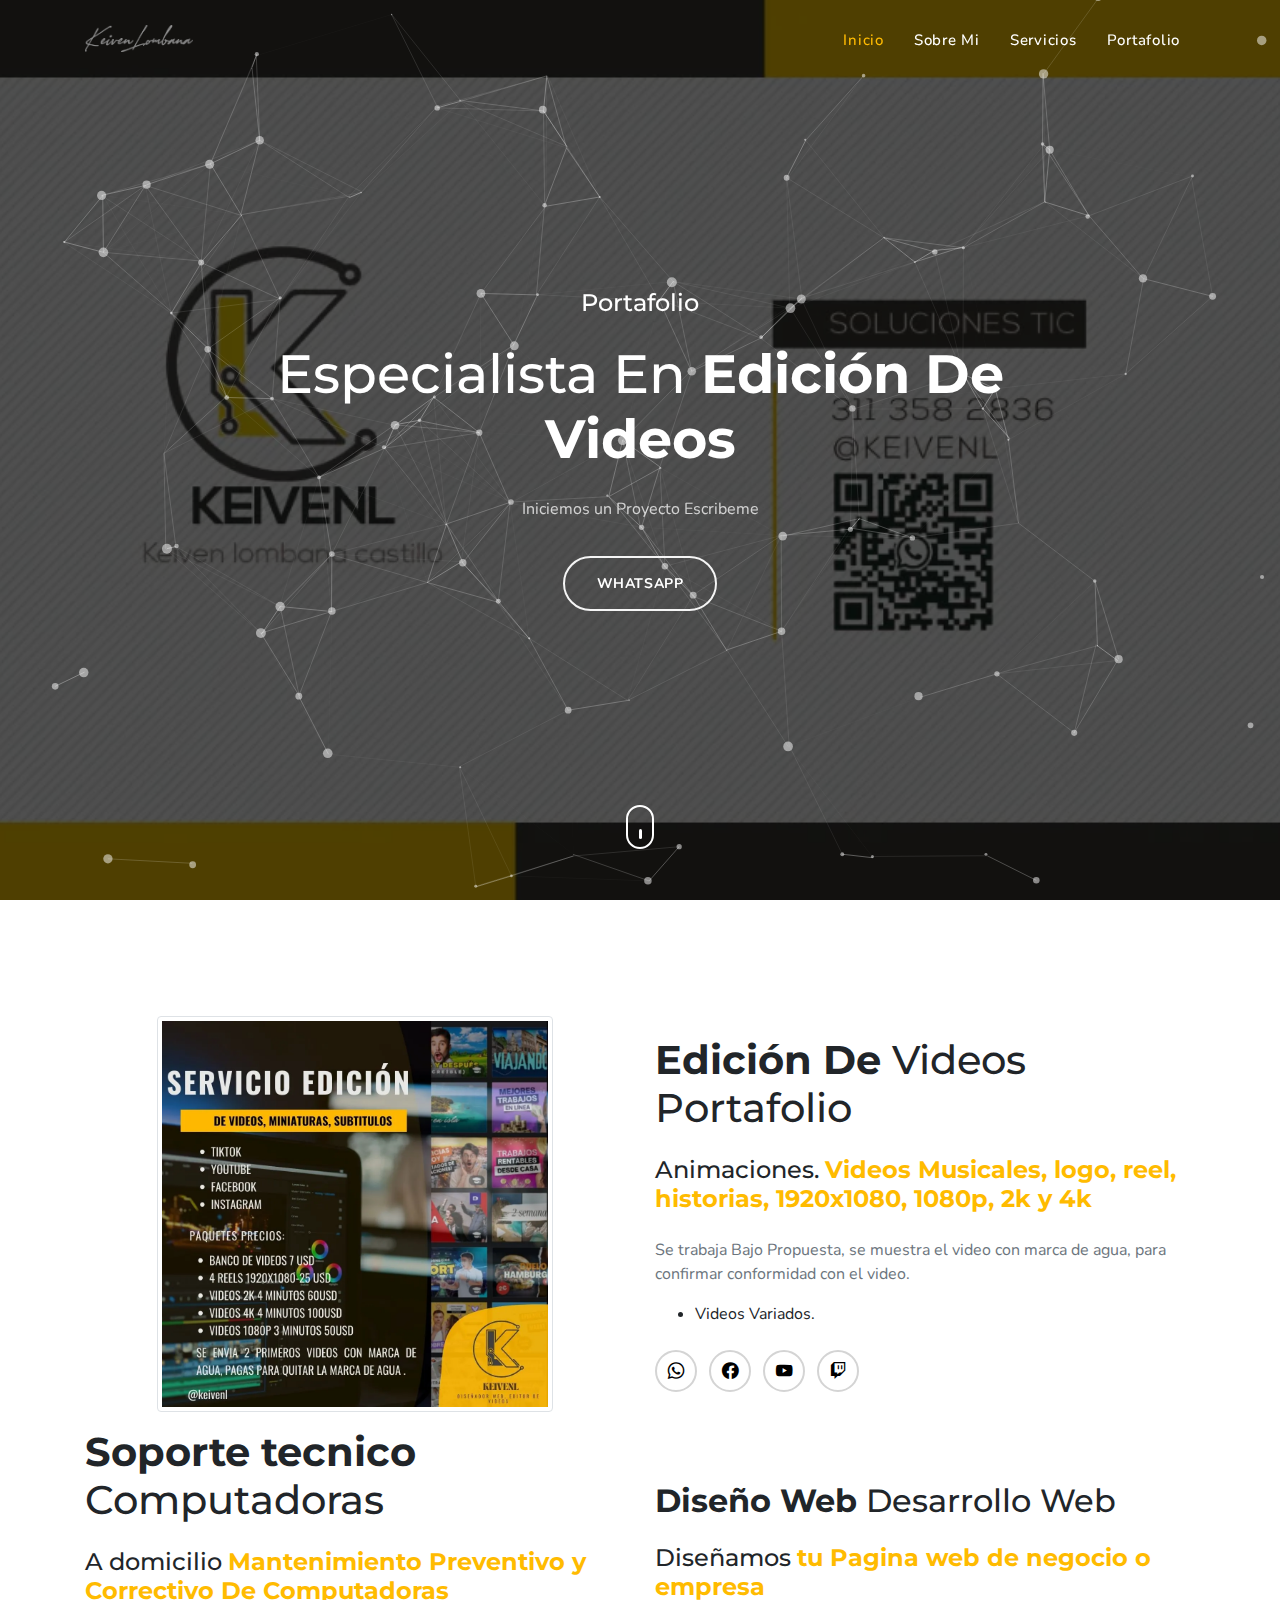
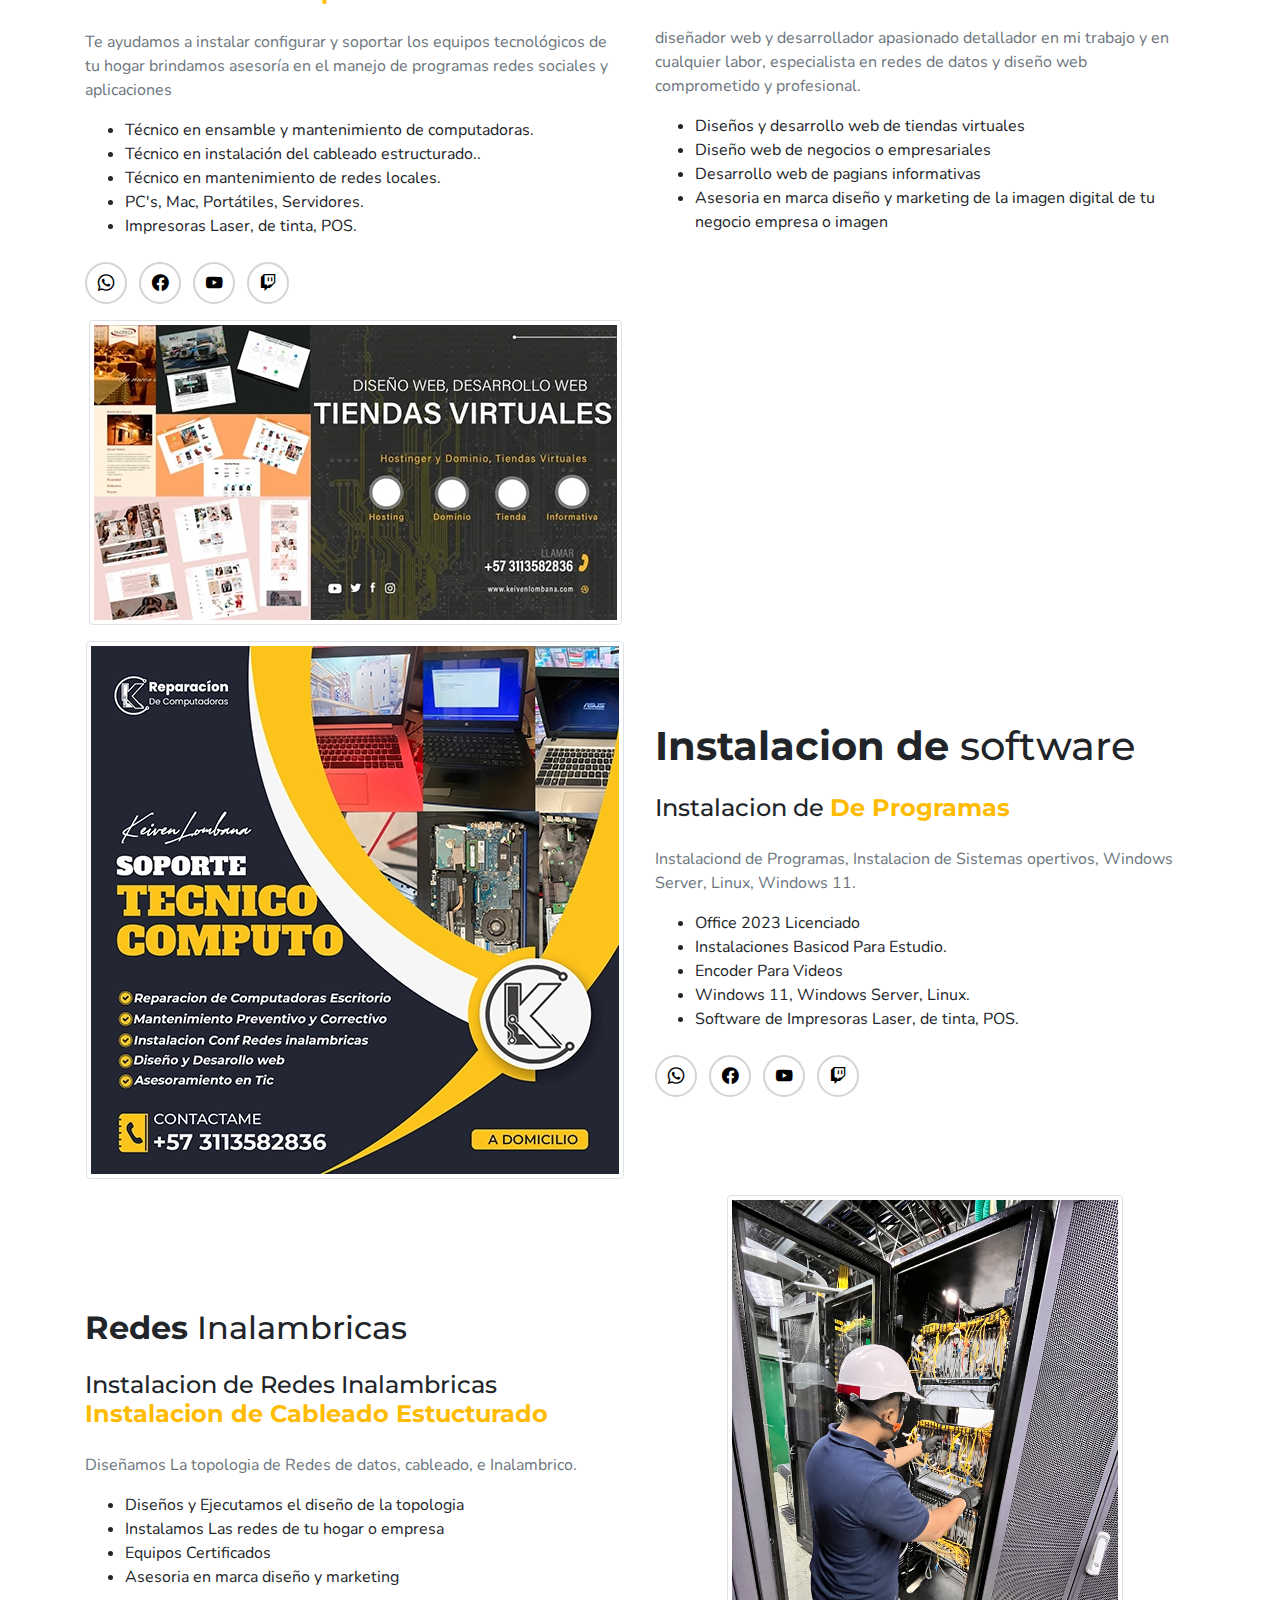
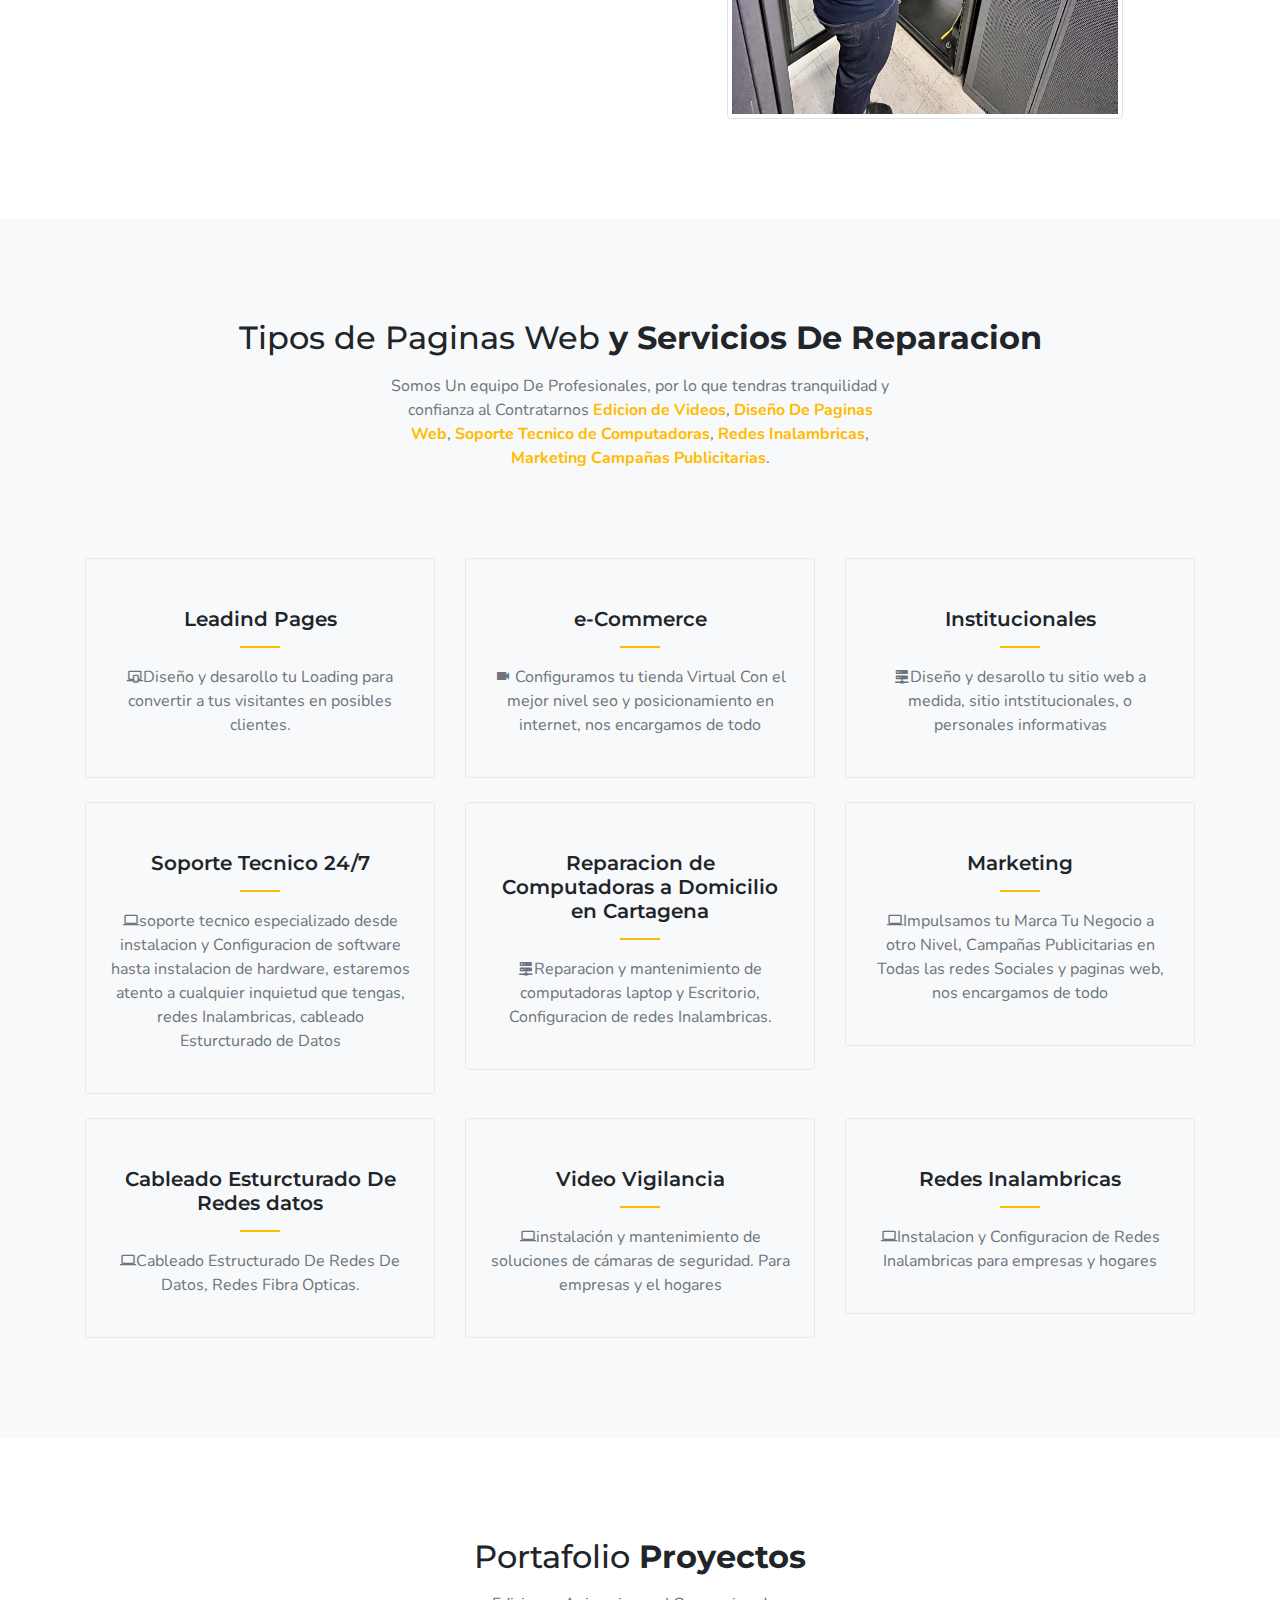
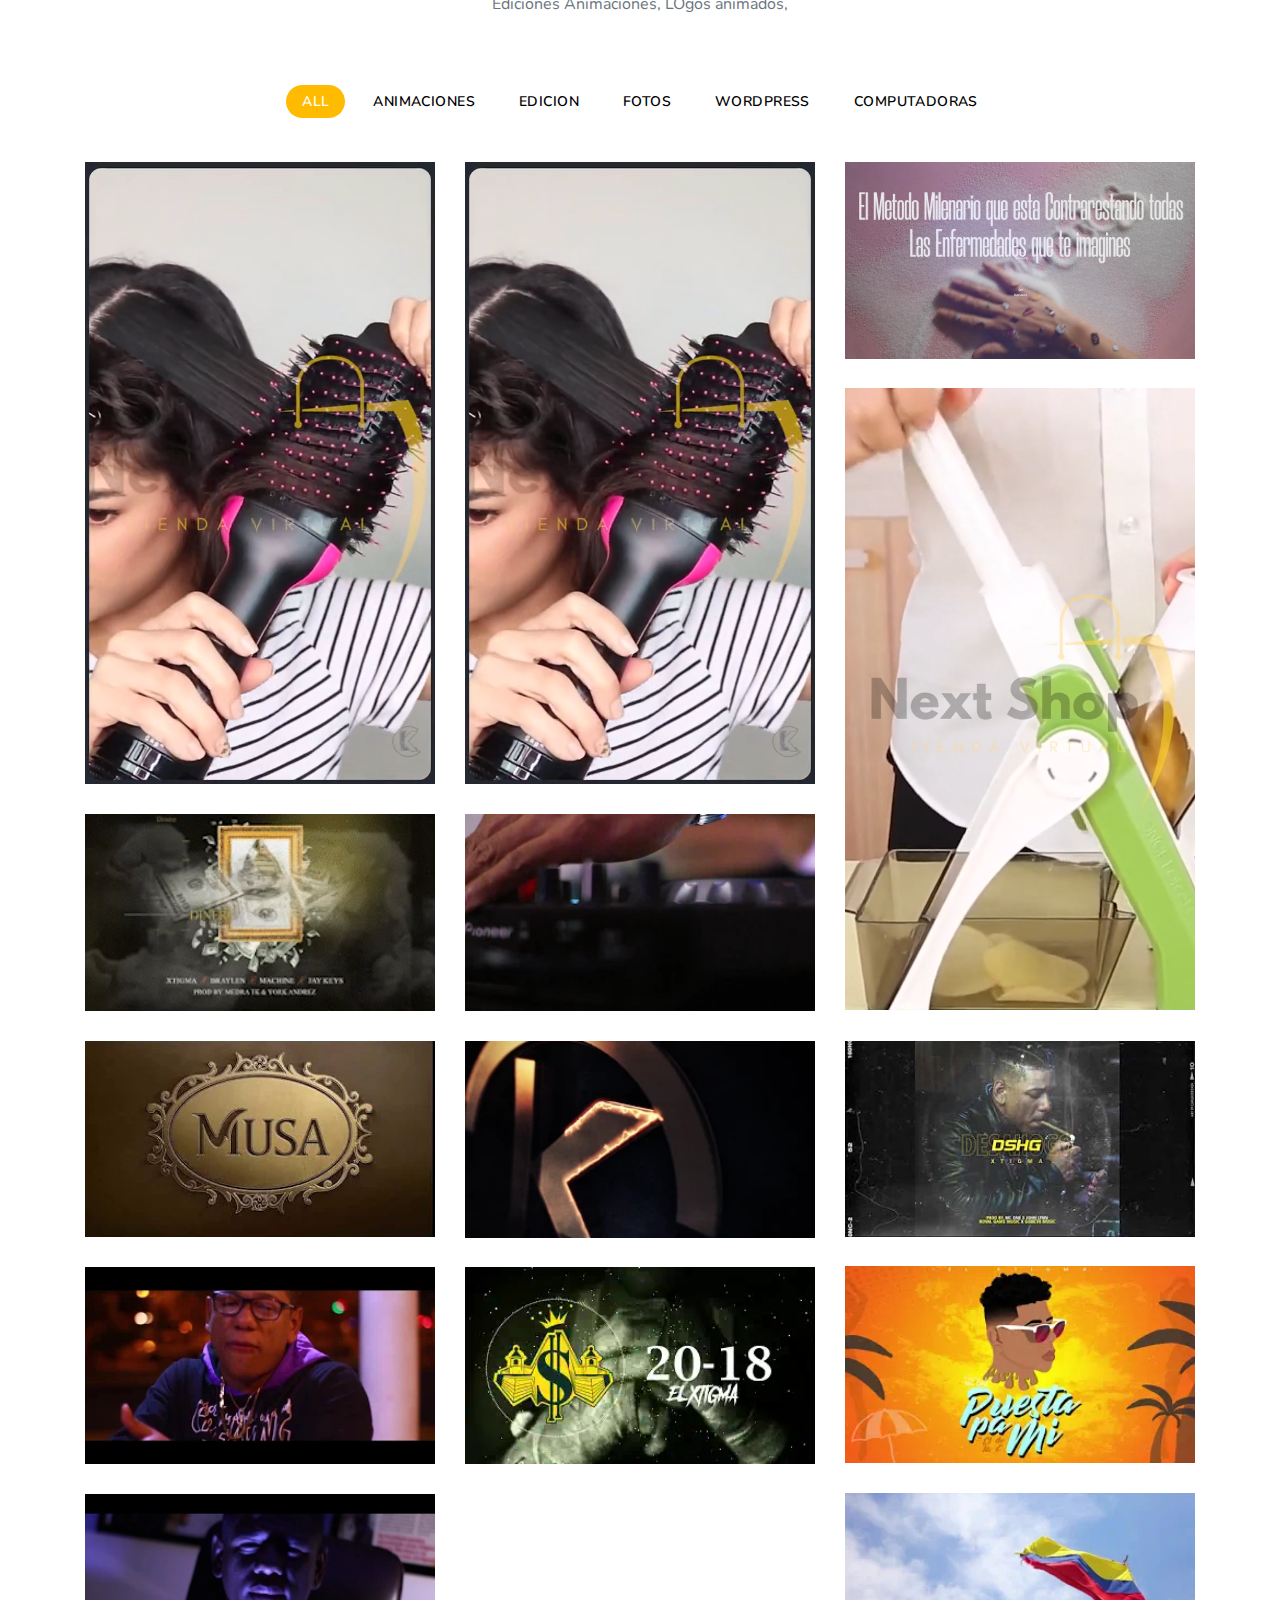
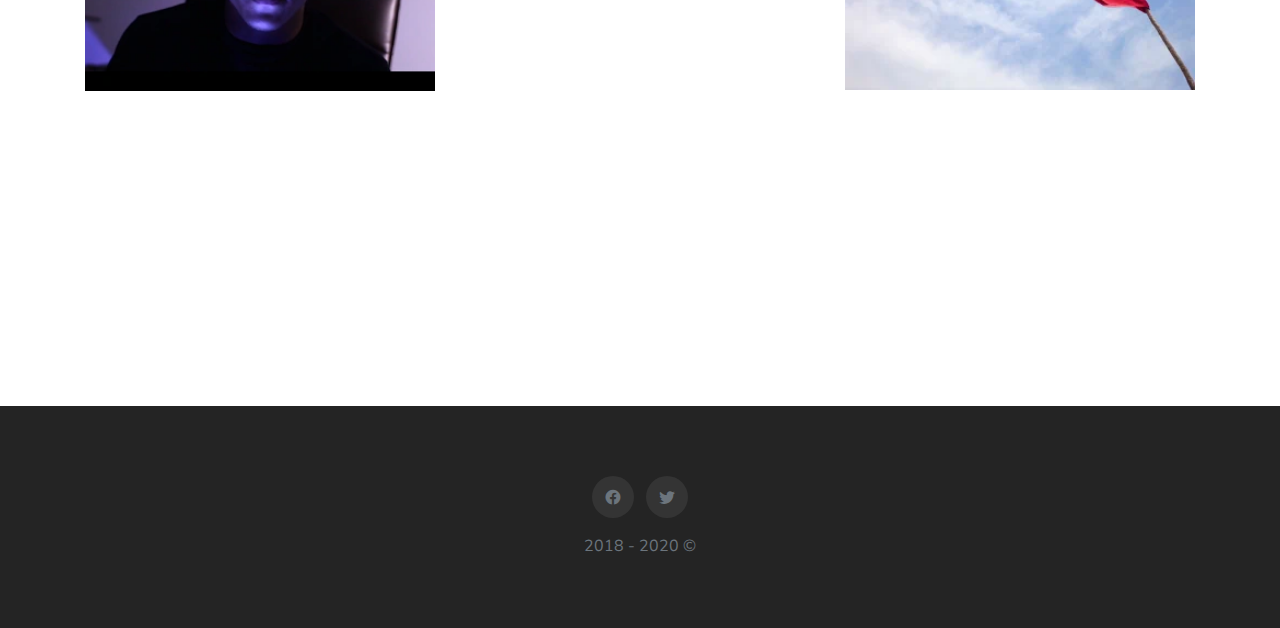
==== index.html @ 8ffb2736 "Add files via upload" ====
<!DOCTYPE html>
<html lang="en">
    
<head>
    <meta charset="UTF-8">
    <meta name="viewport" content="width=device-width, initial-scale=1">
    <title>Portafolio Keiven Lombana</title>
    <meta name="description" content="Servicio Reparacion de Ordenadores en Cartagena a domicilio, de Computadoras en Cartagena, Soporte Tecnico de Computadoras A domicilio, Arreglos de Computadoras A domicilio en Cartagena"/>
    <meta name="keywords" content="Soporte Tecnico de Computadoras En Cartagena A Domicilio, Reparacion de Computadoras a Domicilio, Arreglar computadoras en Cartagena a Domicilio" />
    <meta name="author" content="KeivenL, keiven lombana castillo" />
    <meta property="og:title" content="Portafolio KeivenL"/>

    <meta property="og:url" content="keivenlombana.github.io"/>
    <meta property="og:type"content="article" />
    
    <meta property="og:image" content="https://raw.githubusercontent.com/keivenlombana/keivenlombana.github.io/main/logoke.webp"/>
    
    <meta property="og:description" content="Ediciónes De Videos, Diseños Web, Soporte Tecnico"/>
    <link rel="shortcut icon" href="favicon.ico">

    <!--Bootstrap Css-->
    <link defer rel="stylesheet" type="text/css" href="css/bootstrap.min.css" />

    <!-- Materialdesign icons Css -->
    <link href="iconos/css/materialdesignicons.min.css" rel="stylesheet">

    <!-- Mobirise icons Css -->
     

    <!-- Magnific-popup -->
    <link rel="stylesheet" href="css/magnific-popup.css">

    <!-- Animate Css -->
    <link rel="stylesheet" href="css/animate.min.css">
   
    

    <!-- OWL SLIDER -->
    <link rel="stylesheet" href="css/owl.carousel.css" />
    <link rel="stylesheet" href="css/owl.theme.css" />
    <link rel="stylesheet" href="css/owl.transitions.css" />

    <!-- Custom style Css -->
    <link href="css/style.css" rel="stylesheet">
    <link href="css/default.css" rel="stylesheet" id="option-color">
    <link rel="stylesheet" type="text/css" href="css/jquery.fancybox.min.css">
    <!-- Global site tag (gtag.js) - Google Analytics -->
<script async src="https://www.googletagmanager.com/gtag/js?id=G-45M5P2XX5J"></script>
<script>
  window.dataLayer = window.dataLayer || [];
  function gtag(){dataLayer.push(arguments);}
  gtag('js', new Date());

  gtag('config', 'G-45M5P2XX5J');
</script>
</head>

<body>
   

    <script src="https://code.jquery.com/jquery-3.2.1.min.js"></script>
    <script src="js/jquery.fancybox.min.js"></script>
    <!-- Loader -->
    <div id="preloader">
        <div id="status">
            <div class="spinner">Loading...</div>
        </div>
    </div>
        <!-- Start Navbar -->

    	<nav class="navbar navbar-expand-lg fixed-top custom-nav sticky">
            <div class="container">

                <a class="navbar-brand pt-0 logo" href="keivenlombana.github.io">
                    <img src="images/Logo.webp" alt="Logo KeivenL" class="img-fluid logo-light">
                    <img src="images/Logo.webp" alt="Logo KeivenL" class="img-fluid logo-dark">
                </a>

                <button class="navbar-toggler" type="button" data-toggle="collapse" data-target="#navbarCollapse" aria-controls="navbarCollapse" aria-expanded="false" aria-label="Toggle navigation">
                    <span class="mdi mdi-menu"></span>
                </button>

                <div class="collapse navbar-collapse" id="navbarCollapse">
                    <ul class="navbar-nav ml-auto">
                        <li class="nav-item active">
                            <a class="nav-link" href="#home">Inicio</a>
                        </li>
                        <li class="nav-item">
                            <a class="nav-link" href="#Soporte">Sobre Mi</a>
                        </li>
                        
                        
                        <li class="nav-item">
                            <a class="nav-link" href="#Servicios">Servicios</a>
                        </li>
                        <li class="nav-item">
                            <a class="nav-link" href="#work">Portafolio</a>
                        </li>
                        
                        
                        
                    </ul>
                </div>
            </div>
        </nav>
        <!-- End Navbar -->

        <!-- START HOME -->
        <section class="section header-bg-img h-100vh" id="home">
            <div class="bg-overlay"></div>
            <div class="header-table">
                <div class="header-table-center">
                    <div class="container position-relative z-index">
                        <div class="row justify-content-center">
                            <div class="col-lg-12">
                                <div class="text-center header-content mx-auto">
                                    <h4 class="text-white first-title mb-4">Portafolio</h4>
                                    <h1 class="header-name text-white text-capitalize mb-0">Especialista en <span class="simple-text-rotate font-weight-bold">Edición de videos, Reparacion de computadoras, Edicion de Videos, Diseño y Desarollo Web, Redes Inalambricas.</span></h1>
                                    <p class="text-white mx-auto header-desc mt-4">Iniciemos un Proyecto Escribeme</p>
                                   
                                    <div class="mt-4 pt-2">
                                        <a href="https://wa.me/message/H76SRHXPW5LBF1" class="btn btn-outline-custom btn-round">WhatSapp</a>
                                    </div>
                                </div>
                            </div>
                        </div>
                    </div>
                </div>
            </div>            
            <div class="scroll_down">
                <a href="#about" class="scroll">
                    <i class="text-white"></i>
                </a>
            </div>
        </section>
        <!-- END HOME -->

        <!-- START ABOUT -->
        
   
        <!-- END ABOUT -->
  

  <!-- Pagina de Valores De Videos   -->
        
  <section class="section" id="Soporte">
    <div class="container">
        <div class="row align-items-center">

            <div class="col-lg-6">
                <div class="mt-3">
                    
                    <div class="mt-3">
                        <img src="sedv.webp" width="396" height="452" class="img-fluid mx-auto d-block img-thumbnail">
                    </div>
                </div>
            </div>
            <div class="col-lg-6">
                <div class="mt-3">
                    <h1><span class="font-weight-bold">Edición De </span> Videos Portafolio</h1>
                    <h4 class="mt-4"> Animaciones. <span class="text-custom font-weight-bold">Videos Musicales, logo, reel, historias, 1920x1080, 1080p, 2k y 4k</h4>
                    <p class="text-muted mt-4"><span></s>Se trabaja Bajo Propuesta, se muestra el video con marca de agua, para confirmar conformidad con el video.
                       <ul>
                        <li href="https://vimeo.com/user150808147"> Videos Variados.</li>
                        
                        
                        </ul> 
                    </span>
                   <p>
                    
                    <div>
                        <ul class="mb-0 about-social list-inline mt-4">
                            <li class="list-inline-item"><a href="https://wa.me/message/H76SRHXPW5LBF1"><i class="mdi mdi-whatsapp"></i></a></li>
                            <li class="list-inline-item"><a href="https://www.facebook.com/keivenl"><i class="mdi mdi-facebook"></i></a></li>
                            <li class="list-inline-item"><a href="https://www.youtube.com/KEIVENL"><i class="mdi mdi-youtube"></i></a></li>
                            <li class="list-inline-item"><a href="https://twitter.com/XBOGUI"><i class="mdi mdi-twitch"></i></a></li>
                        </ul> 
                    </div>
                </div>
            </div>
           
            <div class="col-lg-6">
                <div class="mt-3">
                    <h1><span class="font-weight-bold">Soporte tecnico </span> Computadoras</h1>
                    <h4 class="mt-4"> A domicilio <span class="text-custom font-weight-bold">Mantenimiento Preventivo y Correctivo De Computadoras</h4>
                    <p class="text-muted mt-4"><span></s> Te ayudamos a instalar configurar y soportar los equipos tecnológicos de tu hogar brindamos asesoría en el manejo de programas redes sociales y aplicaciones
                       <ul>
                        <li> Técnico en ensamble y mantenimiento de computadoras.</li>
                        <li> Técnico en instalación del cableado estructurado.. </li>
                        <li> Técnico en mantenimiento de redes locales. </li>
                        <li> PC's, Mac, Portátiles, Servidores. </li>
                        <li> Impresoras Laser, de tinta, POS. </li>
                        
                        </ul> 
                    </span>
                   <p>
                    
                    <div>
                        <ul class="mb-0 about-social list-inline mt-4">
                            <li class="list-inline-item"><a href="https://wa.me/message/H76SRHXPW5LBF1"><i class="mdi mdi-whatsapp"></i></a></li>
                            <li class="list-inline-item"><a href="https://www.facebook.com/keivenl"><i class="mdi mdi-facebook"></i></a></li>
                            <li class="list-inline-item"><a href="https://www.youtube.com/KEIVENL"><i class="mdi mdi-youtube"></i></a></li>
                            <li class="list-inline-item"><a href="https://twitter.com/XBOGUI"><i class="mdi mdi-twitch"></i></a></li>
                        </ul> 
                    </div>
                </div>
            </div>
            <div class="col-lg-6">
                <div class="mt-3">
                    
                    <div class="mt-3">
                        <h2><span class="font-weight-bold">Diseño Web </span>Desarrollo Web</h2>
                    <h4 class="mt-4">Diseñamos <span class="text-custom font-weight-bold"> tu Pagina web de negocio o empresa</h4>
                    <p class="text-muted mt-4"><span></s>diseñador web y desarrollador apasionado detallador en mi trabajo y en cualquier labor, especialista en redes de datos y diseño web
                        comprometido y profesional.
                       <ul>
                        <li> Diseños y desarrollo web de tiendas virtuales</li>
                        <li> Diseño web de negocios o empresariales</li>
                        <li> Desarrollo web de pagians informativas</li>
                        <li> Asesoria en marca diseño y marketing de la imagen digital de tu negocio empresa o imagen</li>
                        
                        </ul> 
                    </span>
                   <p>
                    </div>
                </div>
            </div>
            
            
            <div class="col-lg-6">
                <div class="mt-3">
                    
                    <div class="mt-3">
                        <img src="images/dw.webp" alt="" class="img-fluid mx-auto d-block img-thumbnail">
                    </div>
                </div>
            </div>
        </div>
        
    </div>
    <div class="container">
        <div class="row align-items-center">
            <div class="col-lg-6">
                <div class="mt-3">
                    
                    <div class="mt-3">
                        <img src="images/Servicios.webp" alt="" class="img-fluid mx-auto d-block img-thumbnail">
                    </div>
                </div>
            </div>
            <div class="col-lg-6">
                <div class="mt-3">
                    <h1><span class="font-weight-bold">Instalacion de </span>software</h1>
                    <h4 class="mt-4">Instalacion de <span class="text-custom font-weight-bold"> De Programas</span></h4>
                    <p class="text-muted mt-4"><span></s>Instalaciond de Programas, Instalacion de Sistemas opertivos, Windows Server, Linux, Windows 11.
                       <ul>
                        <li> Office 2023 Licenciado</li>
                        <li> Instalaciones Basicod Para Estudio. </li>
                        <li> Encoder Para Videos </li>
                        <li> Windows 11, Windows Server, Linux. </li>
                        <li> Software de Impresoras Laser, de tinta, POS. </li>
                        
                        </ul> 
                    </span>
                   <p>
                    
                    <div>
                        <ul class="mb-0 about-social list-inline mt-4">
                            <li class="list-inline-item"><a href="https://wa.me/message/H76SRHXPW5LBF1"><i class="mdi mdi-whatsapp"></i></a></li>
                            <li class="list-inline-item"><a href="https://www.facebook.com/keivenl"><i class="mdi mdi-facebook"></i></a></li>
                            <li class="list-inline-item"><a href="https://www.youtube.com/KEIVENL"><i class="mdi mdi-youtube"></i></a></li>
                            <li class="list-inline-item"><a href="https://twitter.com/XBOGUI"><i class="mdi mdi-twitch"></i></a></li>
                        </ul> 
                    </div>
                </div>
            </div>
            <div class="col-lg-6">
                <div class="mt-3">
                    
                    <div class="mt-3">
                        <h2><span class="font-weight-bold">Redes </span> Inalambricas</h2>
                    <h4 class="mt-4">Instalacion de Redes Inalambricas <span class="text-custom font-weight-bold"> Instalacion de Cableado Estucturado</h4>
                    <p class="text-muted mt-4"><span></s>Diseñamos La topologia de Redes de datos, cableado, e Inalambrico.
                       <ul>
                        <li> Diseños y Ejecutamos el diseño de la topologia</li>
                        <li> Instalamos Las redes de tu hogar o empresa</li>
                        <li> Equipos Certificados</li>
                        <li> Asesoria en marca diseño y marketing</li>
                        
                        </ul> 
                    </span>
                   <p>
                    </div>
                </div>
            </div>
            
            
            <div class="col-lg-6">
                <div class="mt-3">
                    
                    <div class="mt-3">
                        <img src="images/jobkeivenl.JPG" width="396" height="452" alt="" class="img-fluid mx-auto d-block img-thumbnail">
                    </div>
                </div>
            </div>
        </div>
        
    </div>
</section>


        <!-- START SERVICES -->
        <!-- START SERVICES -->
       
        <section class="section bg-light" id="Servicios">
            <div class="container">
                <div class="row justify-content-center">
                    <div class="col-lg-12">
                        <div class="text-center">
                            <h2>Tipos de Paginas Web <span class="font-weight-bold">y Servicios De Reparacion</span></h2>
                            <p class="text-muted mx-auto section-subtitle mt-3">Somos Un equipo De Profesionales, por lo que tendras tranquilidad y confianza al Contratarnos <span class="text-custom font-weight-bold">Edicion de Videos</span>, <span class="text-custom font-weight-bold">Diseño De Paginas Web</span>, <span class="text-custom font-weight-bold">Soporte Tecnico de Computadoras</span>, <span class="text-custom font-weight-bold">Redes Inalambricas</span>, <span class="text-custom font-weight-bold">Marketing Campañas Publicitarias</span>.</p>
                        </div>
                    </div>
                </div>
                <div class="row mt-5">
                    <div class="col-lg-4">
                        <div class="text-center services-boxes rounded p-4 mt-4">
                            <div class="services-boxes-icon">
                                <i class="mbri-growing-chart text-custom display-4"></i>
                            </div>
                            <div class="mt-4">
                                <h5 class="mb-0">Leadind Pages</h5>
                                <div class="services-title-border"></div>
                                <p class="text-muted mt-3"><i class="mdi mdi-responsive"></i>Diseño y desarollo tu Loading para convertir a tus visitantes en posibles clientes.</p>
                            </div>
                        </div>
                    </div>
                    <div class="col-lg-4">
                        <div class="text-center services-boxes rounded p-4 mt-4">
                            <div class="services-boxes-icon">
                                <i class="mbri-hot-cup text-custom display-4"></i>
                            </div>
                            <div class="mt-4">
                                <h5 class="mb-0">e-Commerce</h5>
                                <div class="services-title-border"></div>
                                <p class="text-muted mt-3"> <i class="mdi mdi-video"></i>  Configuramos tu tienda Virtual Con el mejor nivel seo y posicionamiento en internet, nos encargamos de todo</p>
                            </div>
                        </div>
                    </div>
                    <div class="col-lg-4">
                        <div class="text-center services-boxes rounded p-4 mt-4">
                            <div class="services-boxes-icon">
                                <i class="mbri-upload text-custom display-4"></i>
                            </div>
                            <div class="mt-4">
                                <h5 class="mb-0">Institucionales</h5>
                                <div class="services-title-border"></div>
                                <p class="text-muted mt-3"><i class="mdi mdi-server-network"></i>Diseño y desarollo tu sitio web a medida, sitio intstitucionales, o personales informativas</p>
                            </div>
                        </div>
                    </div>
                </div>
                <div class="row">
                    <div class="col-lg-4">
                        <div class="text-center services-boxes rounded p-4 mt-4">
                            <div class="services-boxes-icon">
                                <i class="mbri-layers text-custom display-4"></i>
                            </div>
                            <div class="mt-4">
                                <h5 class="mb-0">Soporte Tecnico 24/7</h5>
                                <div class="services-title-border"></div>
                                <p class="text-muted mt-3" ><i class="mdi mdi-laptop"></i>soporte tecnico especializado  desde instalacion y Configuracion
                                de software hasta instalacion de hardware, estaremos atento a cualquier  inquietud que tengas, redes Inalambricas, cableado Esturcturado de Datos</p>
                            </div>
                        </div>
                    </div>
                    <div class="col-lg-4">
                        <div class="text-center services-boxes rounded p-4 mt-4">
                            <div class="services-boxes-icon">
                                <i class="mbri-layers text-custom display-4"></i>
                            </div>
                            <div class="mt-4">
                                <h5 class="mb-0">Reparacion de Computadoras  a Domicilio en Cartagena</h5>
                                <div class="services-title-border"></div>
                                <p class="text-muted mt-3" ><i class="mdi mdi-server-network"></i>Reparacion y mantenimiento de computadoras laptop y Escritorio, Configuracion de redes Inalambricas.</p>
                            </div>
                        </div>
                    </div>
                    <div class="col-lg-4">
                        <div class="text-center services-boxes rounded p-4 mt-4">
                            <div class="services-boxes-icon">
                                <i class="mbri-layers text-custom display-4"></i>
                            </div>
                            <div class="mt-4">
                                <h5 class="mb-0">Marketing</h5>
                                <div class="services-title-border"></div>
                                <p class="text-muted mt-3" ><i class="mdi mdi-laptop"></i>Impulsamos tu Marca Tu Negocio a otro Nivel, Campañas Publicitarias en Todas las redes Sociales y paginas web, nos encargamos de todo</p>
                            </div>
                        </div>
                    </div>
                    <div class="col-lg-4">
                        <div class="text-center services-boxes rounded p-4 mt-4">
                            <div class="services-boxes-icon">
                                <i class="mbri-layers text-custom display-4"></i>
                            </div>
                            <div class="mt-4">
                                <h5 class="mb-0">Cableado Esturcturado De Redes datos</h5>
                                <div class="services-title-border"></div>
                                <p class="text-muted mt-3" ><i class="mdi mdi-laptop"></i>Cableado Estructurado De Redes De Datos, Redes Fibra Opticas.</p>
                            </div>
                        </div>
                    </div>
                    <div class="col-lg-4">
                        <div class="text-center services-boxes rounded p-4 mt-4">
                            <div class="services-boxes-icon">
                                <i class="mbri-layers text-custom display-4"></i>
                            </div>
                            <div class="mt-4">
                                <h5 class="mb-0">Video Vigilancia</h5>
                                <div class="services-title-border"></div>
                                <p class="text-muted mt-3" ><i class="mdi mdi-laptop"></i>instalación y mantenimiento de soluciones de cámaras de seguridad. Para empresas y el hogares</p>
                            </div>
                        </div>
                    </div>
                    <div class="col-lg-4">
                        <div class="text-center services-boxes rounded p-4 mt-4">
                            <div class="services-boxes-icon">
                                <i class="mbri-layers text-custom display-4"></i>
                            </div>
                            <div class="mt-4">
                                <h5 class="mb-0">Redes Inalambricas</h5>
                                <div class="services-title-border"></div>
                                <p class="text-muted mt-3" ><i class="mdi mdi-laptop"></i>Instalacion y Configuracion de Redes Inalambricas para empresas y hogares </p>
                            </div>
                        </div>
                    </div>
                
                   
                </div>
               
            </div>
        </section>
        <!-- END SERVICES -->

        <!-- START CTA -->
      
        <!-- END CTA -->

        <!-- START CLIENT -->
        
        <!-- END CLIENT -->
          
        <section class="section text-center" id="work">
            <div class="container">
                <div class="row justify-content-center">
                    <div class="col-lg-12">
                        <div class="text-center">
                            <h2>Portafolio <span class="font-weight-bold">Proyectos</span></h2>
                            <p class="text-muted mx-auto section-subtitle mt-3">Ediciones Animaciones, LOgos animados, </p>
                        </div>
                    </div>
                </div>
                <div class="row mt-5 ">
                    <ul class="col list-unstyled list-inline mb-0 text-uppercase work_menu" id="menu-filter">
                        <li class="list-inline-item"><a class="active" data-filter="*">All</a></li>
                        <li class="list-inline-item"><a class="" data-filter=".animacion">Animaciones</a></li>
                        <li class="list-inline-item"><a class="" data-filter=".edicion">Edicion</a></li>
                        <li class="list-inline-item"><a class="" data-filter=".fotos">Fotos</a></li>
                        <li class="list-inline-item"><a class="" data-filter=".wordpress">Wordpress</a></li>
                        <li class="list-inline-item"><a class="" data-filter=".computadoras">Computadoras</a></li>
                    </ul>
                </div>
            </div>
            <div class="container">
                <div class="row mt-4 work-filter">
                <div class="col-lg-4 work_item devlopment edicion">
                        <a data-fancybox href="https://drive.google.com/file/d/1Un7NVVzBkU1XK76YZZjs202doUiyu8K5/view">
                            
                            <div class="work_box">
                                <div class="work_img">
                                    <img class="card-img-top img-fluid" alt="Edicion de Videos" src="cepillo.webp" /></div>
                                <div class="work_detail">
                                    <p class="mb-2">Video Promocional Cepillo</p>
                                    <h4 class="mb-0">cepillo secador</h4>
                                </div>
                            </div>
                        </a>
                    </div>
                
                    <div class="col-lg-4 work_item devlopment edicion">
                        <a data-fancybox href="https://vimeo.com/772710185">
                            
                            <div class="work_box">
                                <div class="work_img">
                                    <img class="card-img-top img-fluid" alt="Edicion de Videos" src="cepillo.webp" /></div>
                                <div class="work_detail">
                                    <p class="mb-2">Video Promocional Cepillo</p>
                                    <h4 class="mb-0">cepillo secador</h4>
                                </div>
                            </div>
                        </a>
                    </div>
                    <div class="col-lg-4 work_item devlopment edicion">
                        <a data-fancybox href="https://vimeo.com/690065533">
                            
                            <div class="work_box">
                                <div class="work_img">
                                    <img class="card-img-top img-fluid" alt="Edicion de Videos" src="subtitulos.webp" /></div>
                                <div class="work_detail">
                                    <p class="mb-2">Video Promocional subtitulos</p>
                                    <h4 class="mb-0">trabajo no completado</h4>
                                </div>
                            </div>
                        </a>
                    </div>
                    <div class="col-lg-4 work_item devlopment edicion">
                        <a data-fancybox href="https://vimeo.com/775150125">
                            
                            <div class="work_box">
                                <div class="work_img">
                                    <img class="card-img-top img-fluid" alt="Edicion de Videos" src="rebanador.webp" /></div>
                                <div class="work_detail">
                                    <p class="mb-2">Video Promocional rebanador</p>
                                    <h4 class="mb-0">video promocional publicitario</h4>
                                </div>
                            </div>
                        </a>
                    </div>
                  
                  
                    <div class="col-lg-4 work_item devlopment edicion">
                        <a data-fancybox href="https://www.youtube.com/watch?v=3JKBltONEew">
                            
                            <div class="work_box">
                                <div class="work_img">
                                    <img class="card-img-top img-fluid" alt="Edicion de Videos" src="dinero.gif" /></div>
                                <div class="work_detail">
                                    <p class="mb-2">Video Musical edicion animacion</p>
                                    <h4 class="mb-0">Animacion VIdeo Musical</h4>
                                </div>
                            </div>
                        </a>
                    </div>


                    <div class="col-lg-4 work_item devlopment edicion">
                        <a data-fancybox href="https://youtu.be/GGthibNrN0M">
                            
                            <div class="work_box">
                                <div class="work_img">
                                    <img class="card-img-top img-fluid" alt="Edicion de Video" src="pt/dj.webp" /></div>
                                <div class="work_detail">
                                    <p class="mb-2">Grabacion Video Discoteca</p>
                                    <h4 class="mb-0">Captura De Video</h4>
                                </div>
                            </div>
                        </a>
                    </div>

                    <div class="col-lg-4 work_item devlopment animacion">
                        <a data-fancybox href="https://youtu.be/5arJSpyPylw">
                            
                            <div class="work_box">
                                <div class="work_img">
                                    <img class="card-img-top img-fluid" alt="Diseño Web" Diseño WEb src="pt/k.webp" /></div>
                                <div class="work_detail">
                                    <p class="mb-2">Animacion</p>
                                    <h4 class="mb-0">Animacion Logo KLC</h4>
                                </div>
                            </div>
                        </a>
                    </div>

                    <div class="col-lg-4 work_item devlopment animacion">
                        <a data-fancybox href="https://www.youtube.com/watch?v=D4a9SOi-Rd0&ab_channel=ElXtigma">
                            
                            <div class="work_box">
                                <div class="work_img">
                                    <img class="card-img-top img-fluid" alt="Animacion Logo" src="dshg.webp" /></div>
                                <div class="work_detail">
                                    <p class="mb-2">Animacion Musical DSHG</p>
                                    <h4 class="mb-0">Animacion Logo</h4>
                                </div>
                            </div>
                        </a>
                    </div>

                    <div class="col-lg-4 work_item devlopment animacion">
                        <a data-fancybox href="https://youtu.be/ryUG1TcEc9c">
                            
                            <div class="work_box">
                                <div class="work_img">
                                    <img class="card-img-top img-fluid" alt="Diseño" src="musa.webp" /></div>
                                <div class="work_detail">
                                    <p class="mb-2">Animacion</p>
                                    <h4 class="mb-0">Animacion Logo KLC </h4>
                                </div>
                            </div>
                        </a>
                    </div>

                   
                    <div class="col-lg-4 work_item devlopment animacion">
                        <a data-fancybox href="https://www.youtube.com/watch?v=0mHHMW0u4B4&ab_channel=ElXtigma">
                            
                            <div class="work_box">
                                <div class="work_img">
                                    <img class="card-img-top img-fluid" alt="Animacion imagenes" src="pt/puestami.webp" /></div>
                                <div class="work_detail">
                                    <p class="mb-2">Animacion</p>
                                    <h4 class="mb-0">Animacion imagen con musica</h4>
                                </div>
                            </div>
                        </a>
                    </div>
                    <div class="col-lg-4 work_item devlopment edicion">
                        <a data-fancybox href="https://www.youtube.com/watch?v=rvy1Xbb8NLc&ab_channel=ElXtigma">
                            
                            <div class="work_box">
                                <div class="work_img">
                                    <img class="card-img-top img-fluid" alt="Edicion de videos" src="pt/freestyle.webp" /></div>
                                <div class="work_detail">
                                    <p class="mb-2">Grabacion y Edicion</p>
                                    <h4 class="mb-0">Freestyle Grabacion y Edicion</h4>
                                </div>
                            </div>
                        </a>
                    </div>
                    <div class="col-lg-4 work_item devlopment animacion">
                        <a data-fancybox href="https://www.youtube.com/watch?v=w-KQkSa1QPA&ab_channel=ElXtigma">
                            
                            <div class="work_box">
                                <div class="work_img">
                                    <img class="card-img-top img-fluid" alt="Animacion web" src="pt/2018.webp" /></div>
                                <div class="work_detail">
                                    <p class="mb-2">Video Musical 2018</p>
                                    <h4 class="mb-0"> Animacion Musical imagen Logo</h4>
                                </div>
                            </div>
                        </a>
                    </div>
                    
                    <div class="col-lg-4 work_item devlopment edicion">
                        <a data-fancybox href="https://www.youtube.com/watch?v=65zY5XwH6Co&ab_channel=ElXtigma">
                            
                            <div class="work_box">
                                <div class="work_img">
                                    <img class="card-img-top img-fluid" alt="Animaciones imagenes edicion de video" src="pt/suave.webp" /></div>
                                <div class="work_detail">
                                    <p class="mb-2">Edicion </p>
                                    <h4 class="mb-0">Video Musical</h4>
                                </div>
                            </div>
                        </a>
                    </div>
                    <div class="col-lg-4 work_item devlopment edicion">
                        <a data-fancybox href="https://www.youtube.com/watch?v=bEPgBus4pWM&ab_channel=ElXtigma">
                            
                            <div class="work_box">
                                <div class="work_img">
                                    <img class="card-img-top img-fluid" alt="animaciones de imagenes edicion de videos" src="pt/10demayo.webp" /></div>
                                <div class="work_detail">
                                    <p class="mb-2">Edicion</p>
                                    <h4 class="mb-0">Edicion de video </h4>
                                </div>
                            </div>
                        </a>
                    </div>
                    
                   
                </div>
            </div>
        </section>
        

        <!-- START BLOG -->
        
        <!-- END BLOG -->
        
        <!-- START CONTACT -->
        <section class="section" id="contact">
            

        </section>
        <!-- END CONTACT -->
 <!-- Messenger Plugin de chat Code -->
 

 <!-- Your Plugin de chat code -->
 
<!-- Messenger Plugin de chat Code Fin -->
        <!--START FOOTER-->
        <footer class="footer bg-light">
            <div class="container">
                <div class="row justify-content-center text-center">
                    <div class="col-md-12">
                        <div class="text-center text-white footer-alt">
                            <ul class="list-unstyled list-inline mb-3">
                                <li class="list-inline-item"><a href="https://www.facebook.com/keivenl"><i class="mdi mdi-facebook text-muted"></i></a></li>
                                
                                <li class="list-inline-item"><a href="https://twitter.com/Xbogui"><i class="mdi mdi-twitter text-muted"></i></a></li>
                            </ul>
                            <p class="text-muted mb-0"> 2018 - 2020 &copy; </p>
                        </div>
                    </div>
                </div>
            </div>
        </footer>
        <!--END FOOTER-->

        <!-- Style switcher -->
       
        <!-- end Style switcher -->

        <!-- Back To Top -->    
        <a href="#" class="back_top"> <i class="mdi mdi-chevron-up"> </i> </a>
      
        <!-- JAVASCRIPTS -->
        <script src="js/jquery.min.js"></script>
        <script src="js/bootstrap.bundle.min.js"></script>
        <!--EASING JS-->
        <script src="js/jquery.easing.min.js"></script>
        <script src="js/scrollspy.min.js"></script>
        <!--PORTFOLIO FILTER JS-->
        <script src="js/isotope.js"></script>
        <!-- Magnific Popup Js -->
        <script src="js/jquery.magnific-popup.min.js"></script>
        <!--TEXT ROTETE-->
        <script src="js/jquery.simple-text-rotator.js"></script>
        <!-- OWL CAROUSEL -->
        <script src="js/owl.carousel.min.js"></script>
        <!--PARTICLES ANIMATE JS-->
        <script defer src="js/particles.js"></script>  
        <script defer src="js/particles.app.js"></script> 
        <!-- switcher js -->
        <script defer src="js/switcher.js"></script>
        <!--CUSTOM JS-->
        <script defer src="js/custom.js"></script>
        <script>
            $(".simple-text-rotate").textrotator({
                animation: "fade",
                speed: 3500
            });
        </script>
        
    </body>

</html>
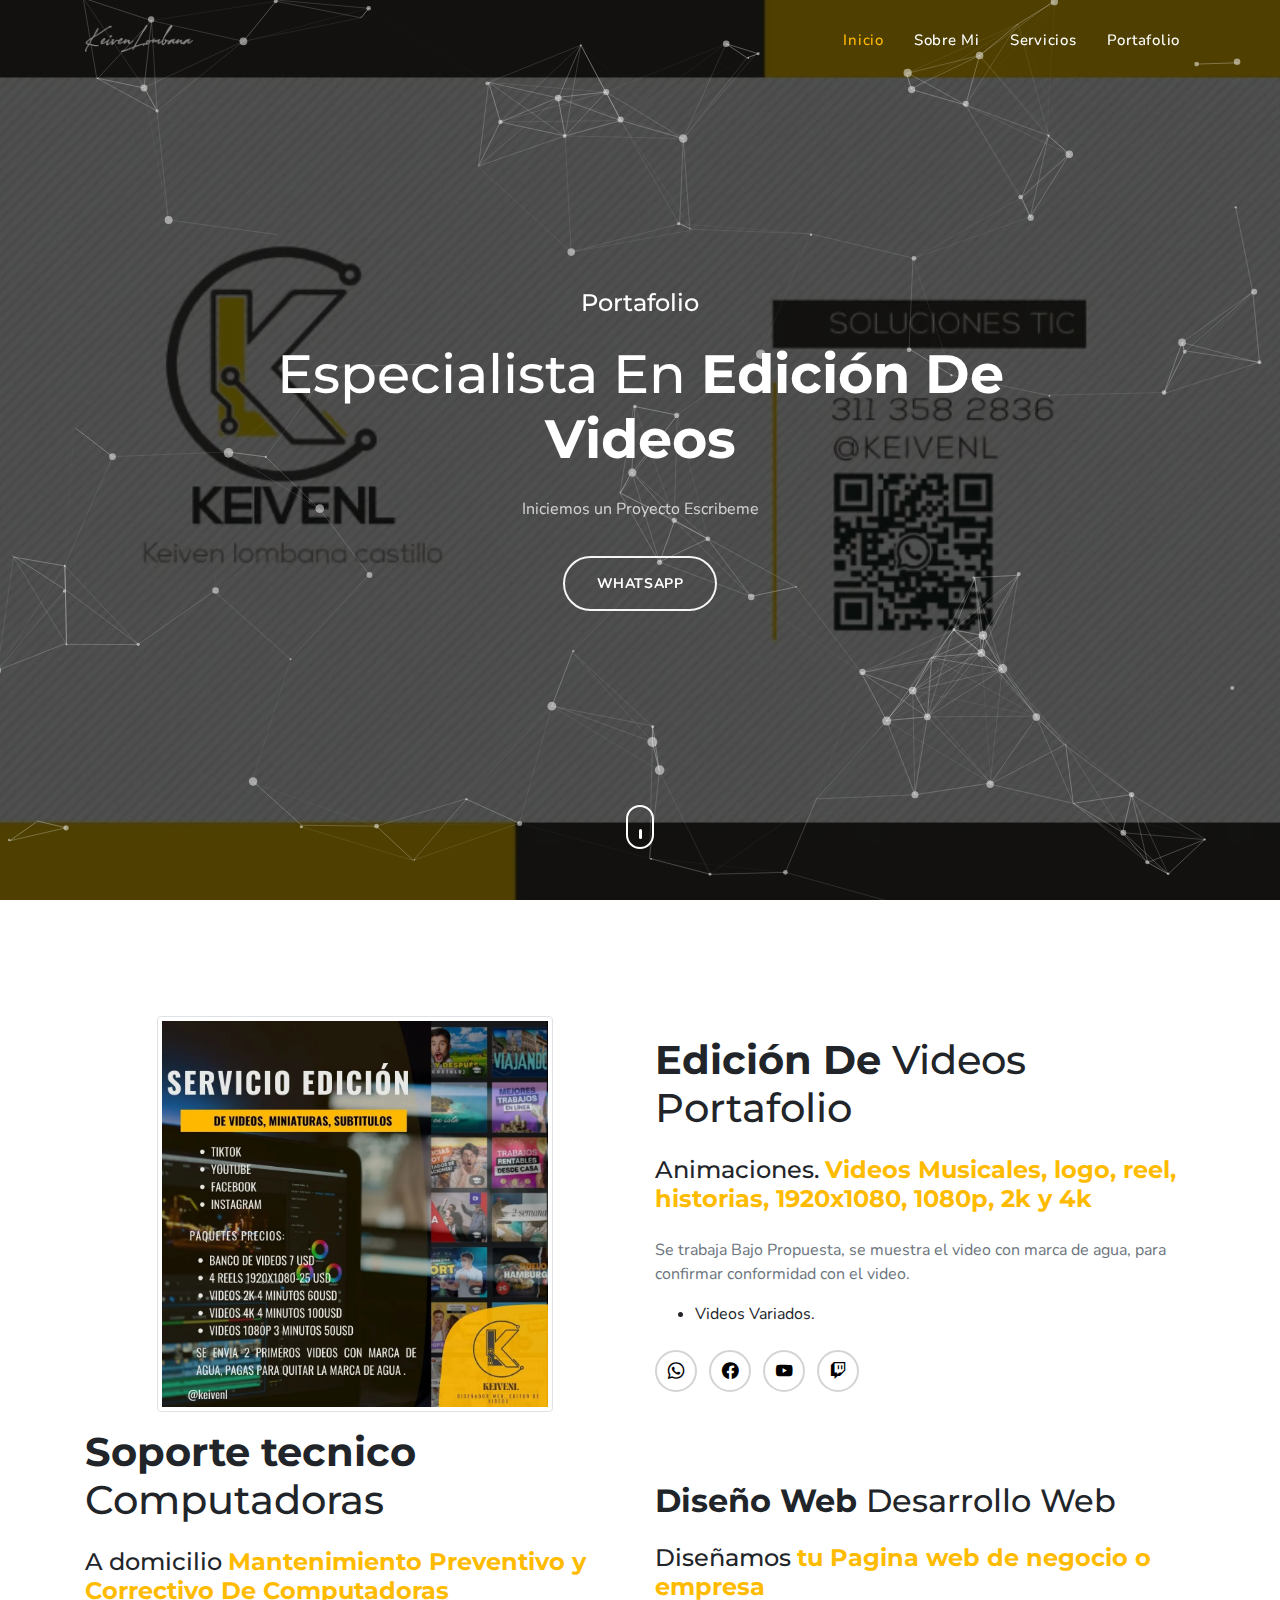
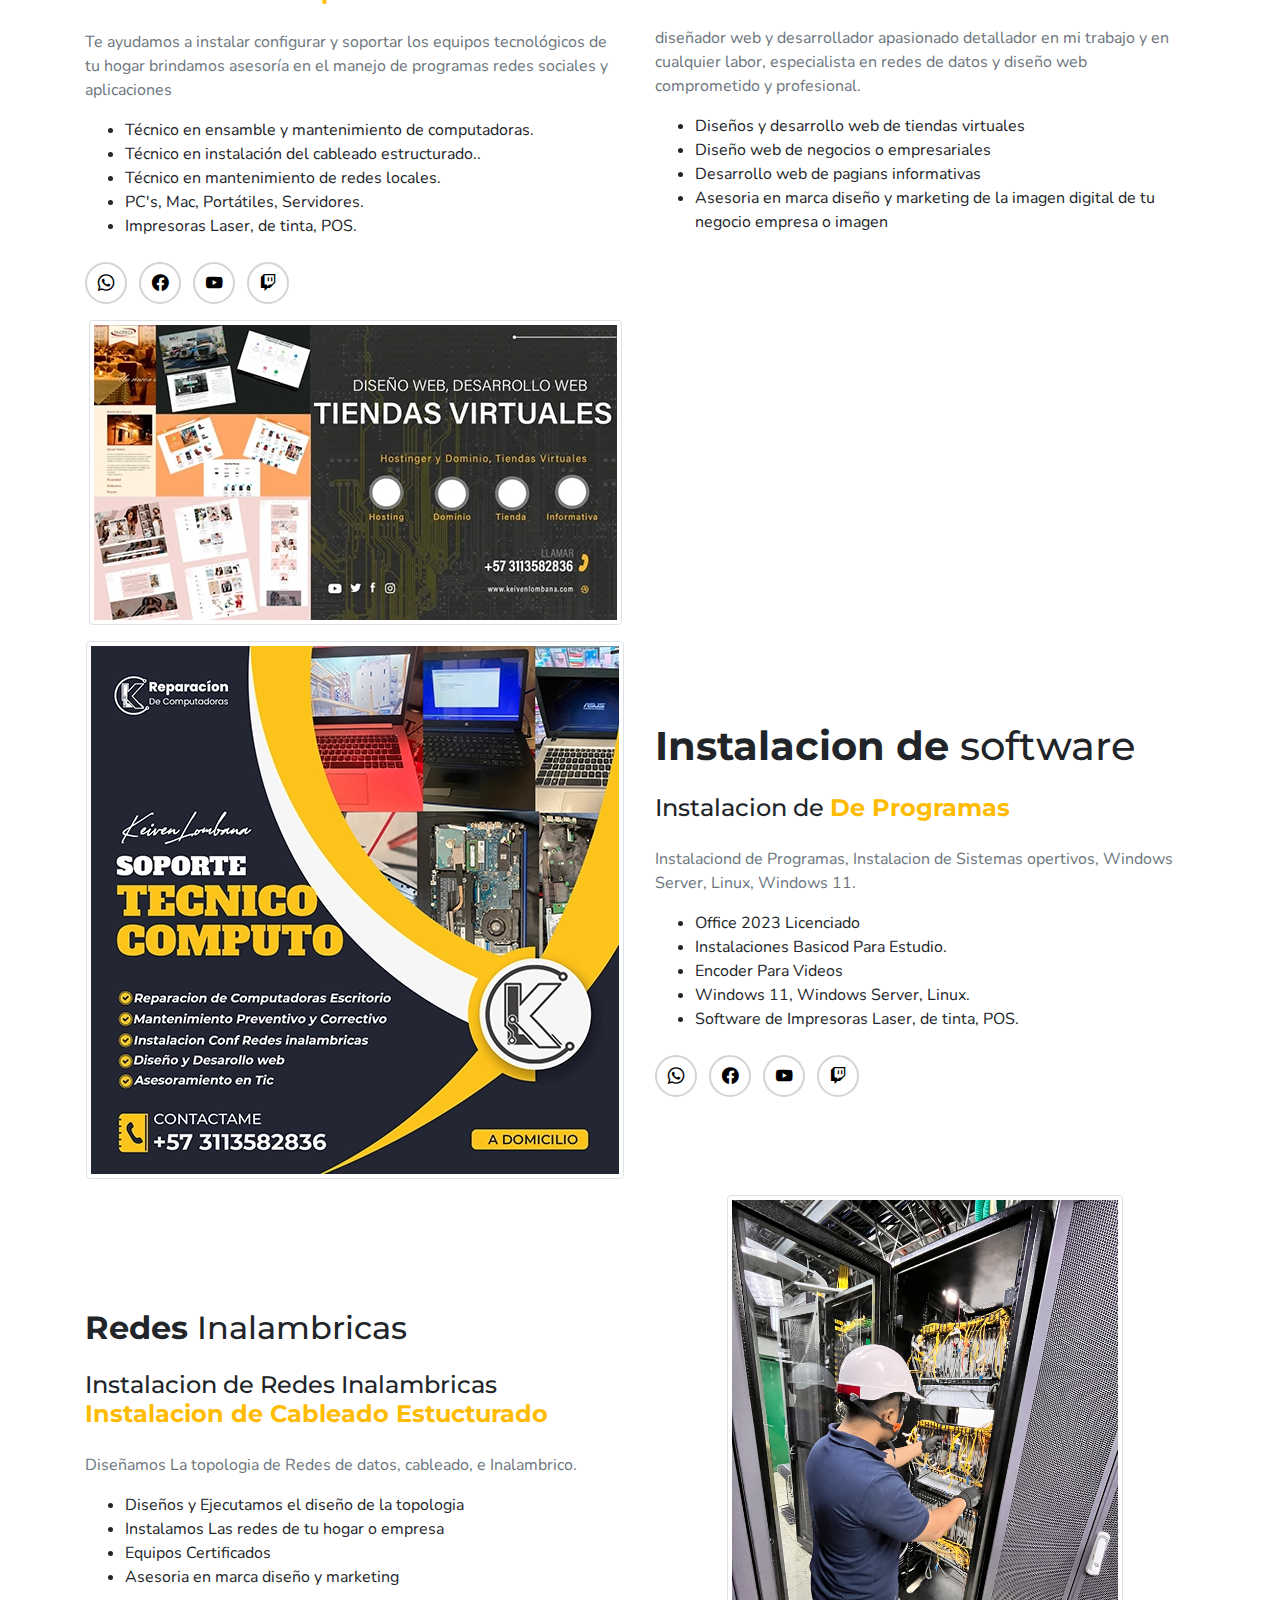
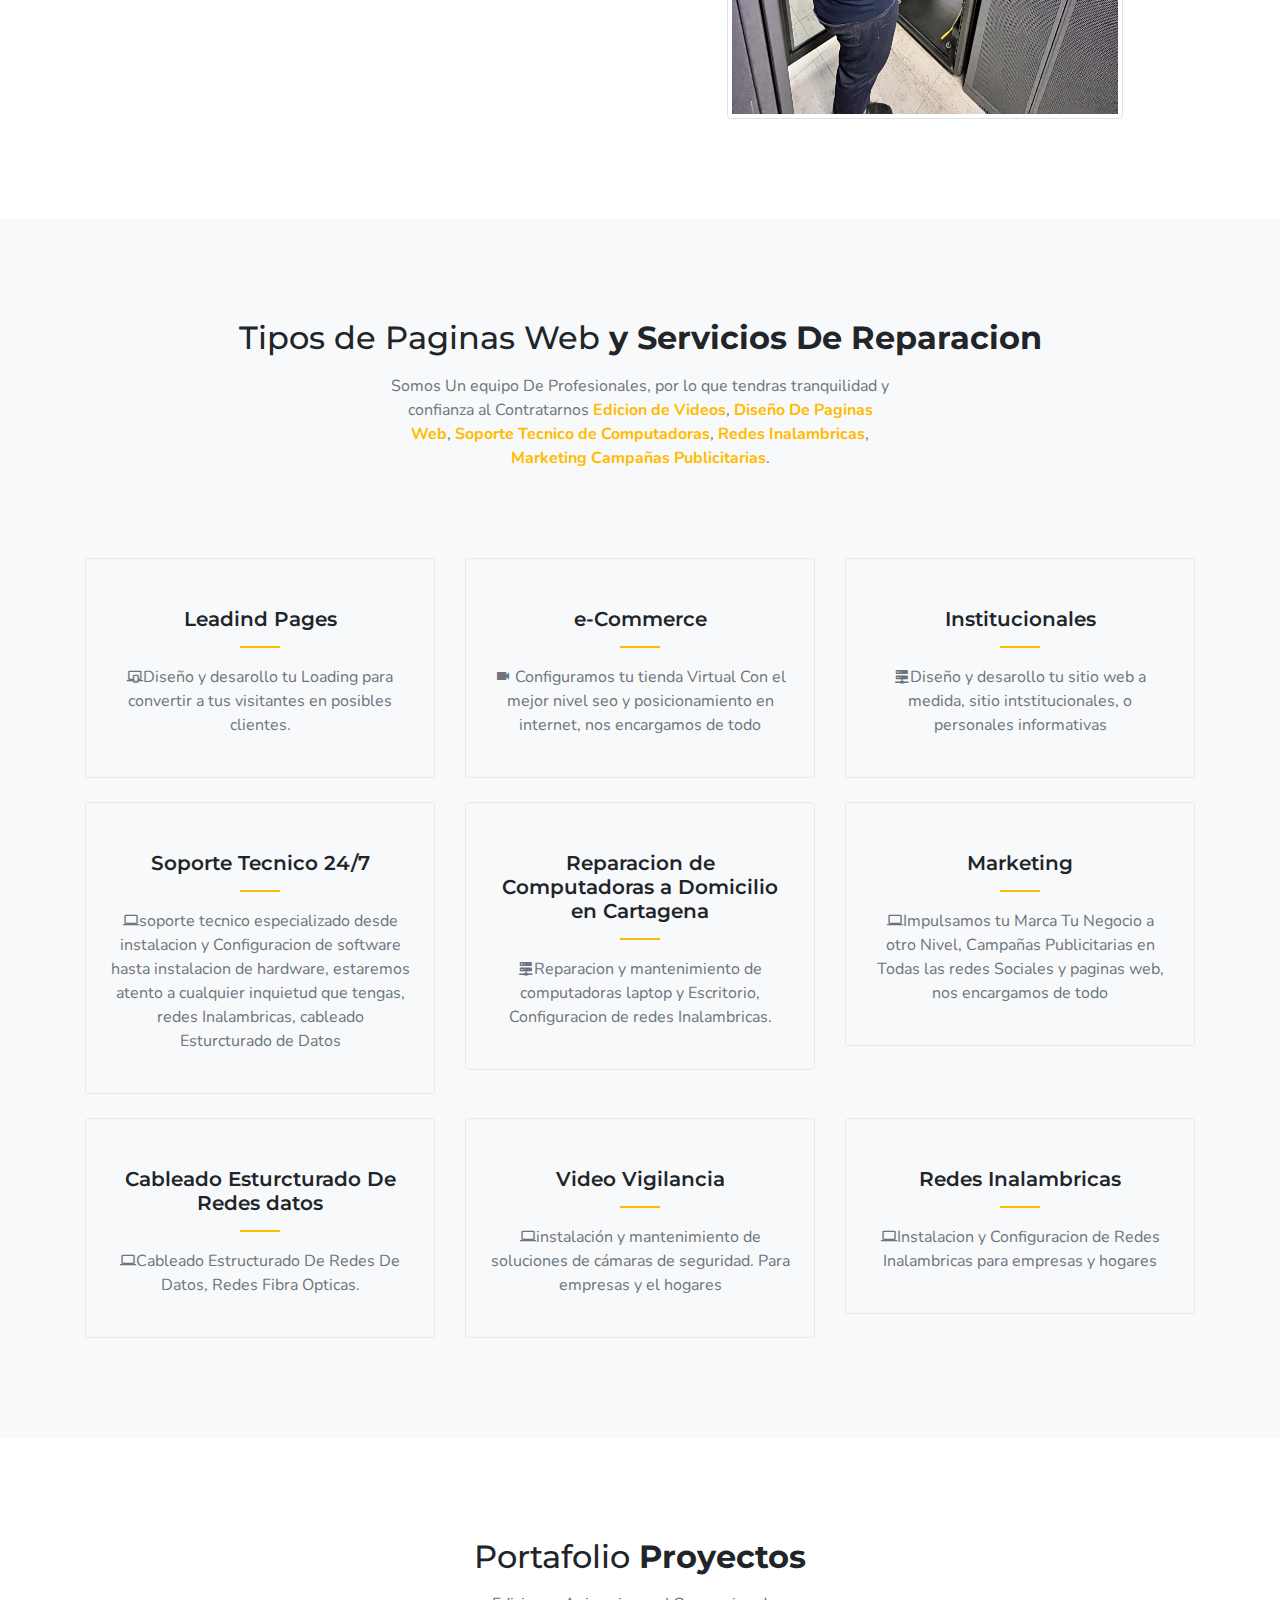
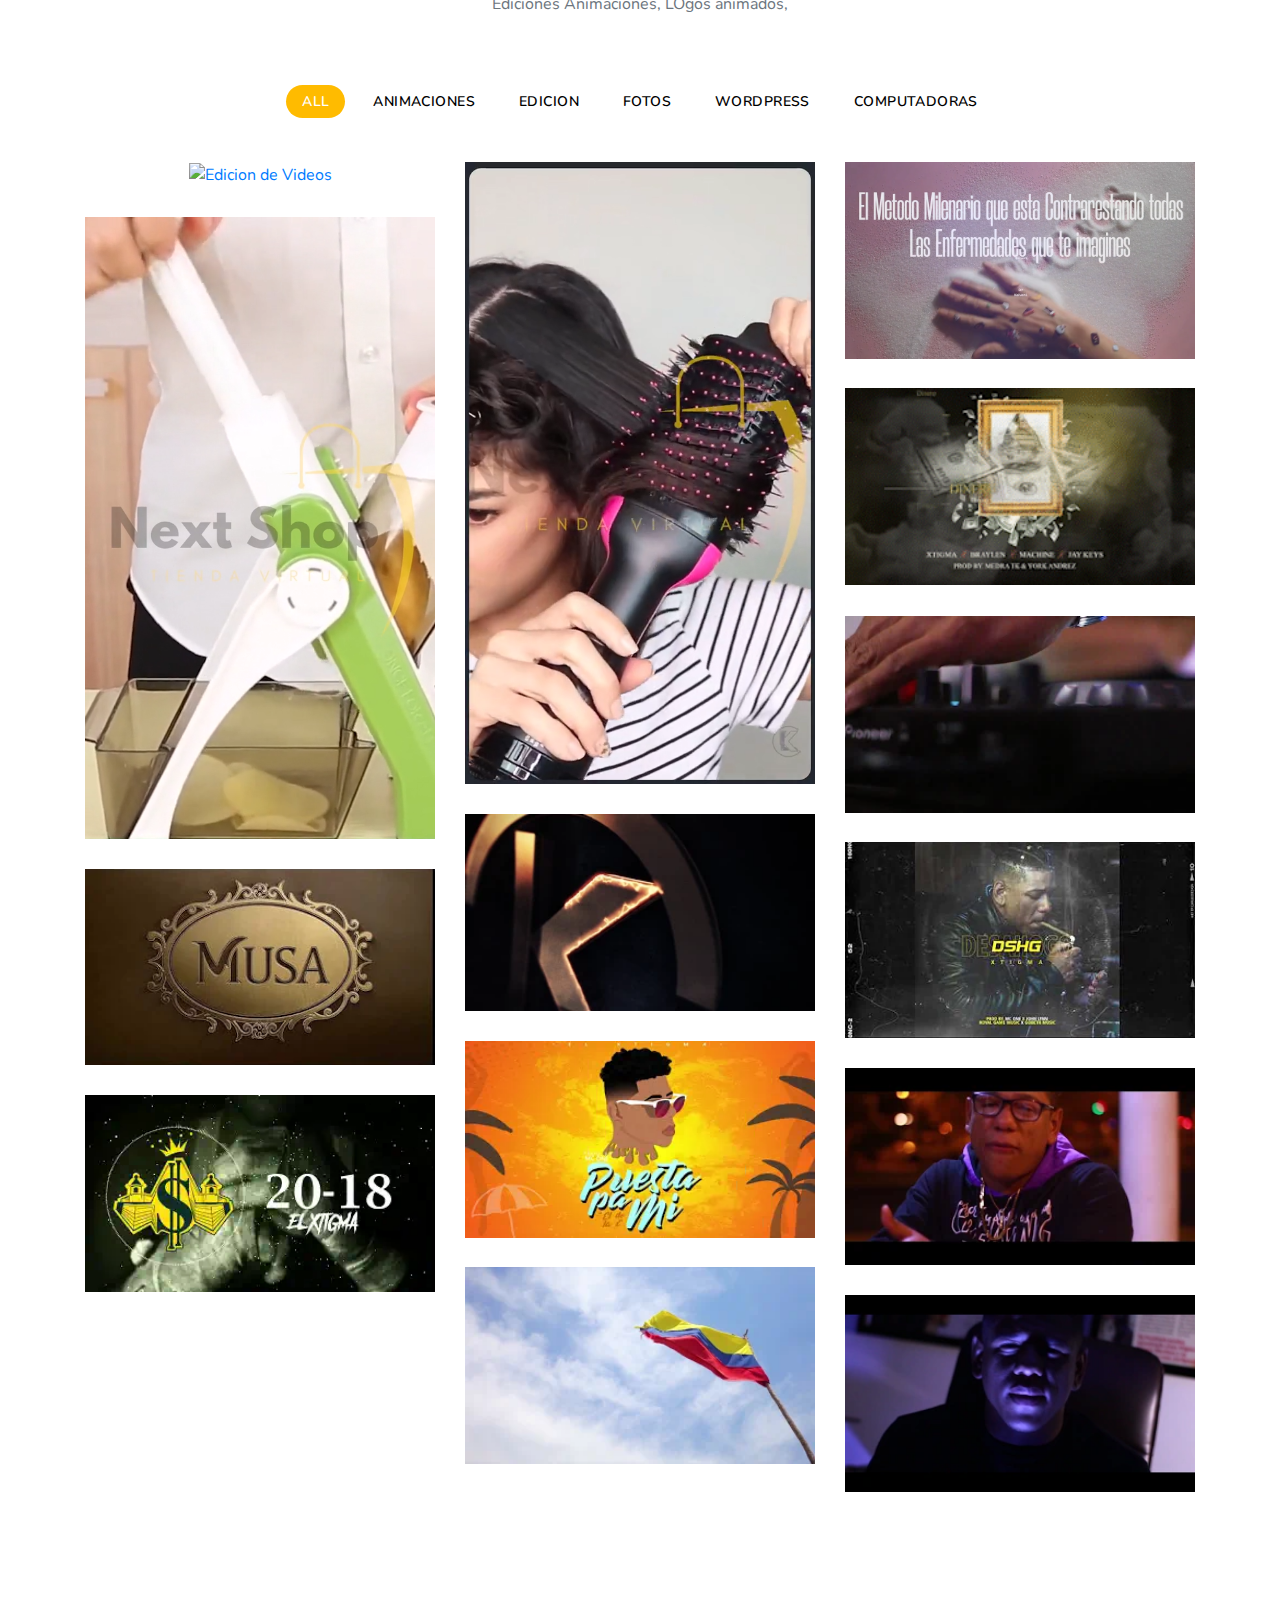
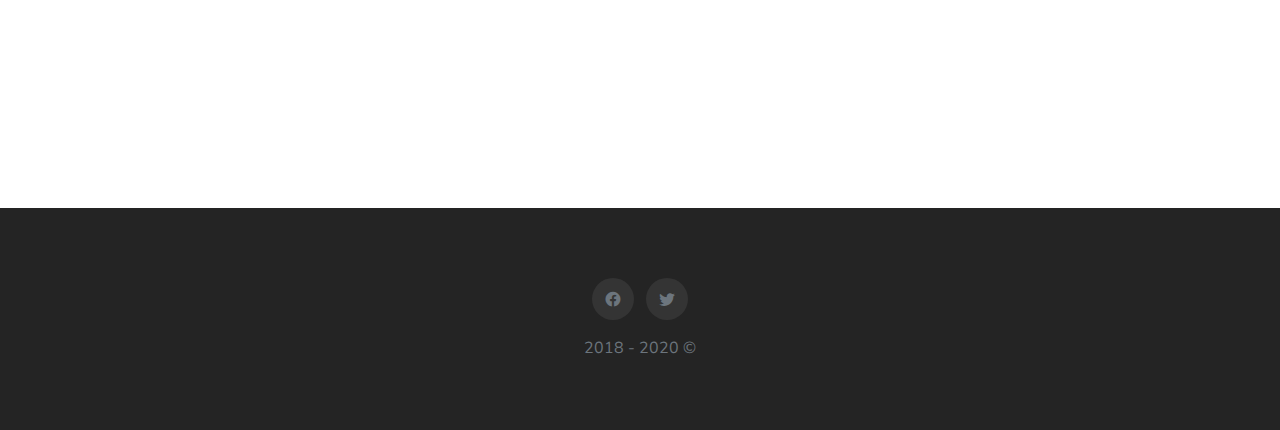
==== commit dfb36e60: "Add files via upload" ====
--- a/index.html
+++ b/index.html
@@ -474,11 +474,11 @@
             <div class="container">
                 <div class="row mt-4 work-filter">
                 <div class="col-lg-4 work_item devlopment edicion">
-                        <a data-fancybox href="https://drive.google.com/file/d/1Un7NVVzBkU1XK76YZZjs202doUiyu8K5/view">
-                            
-                            <div class="work_box">
-                                <div class="work_img">
-                                    <img class="card-img-top img-fluid" alt="Edicion de Videos" src="cepillo.webp" /></div>
+                        <a data-fancybox href="https://vimeo.com/917208225?share=copy">
+                            
+                            <div class="work_box">
+                                <div class="work_img">
+                                    <img class="card-img-top img-fluid" alt="Edicion de Videos" src="https://i.vimeocdn.com/video/1805395859-d8ab7f720443db66f2d90803e8cb7bf86629da60916e903e4fb9ecc6a2528e73-d_236x133" /></div>
                                 <div class="work_detail">
                                     <p class="mb-2">Video Promocional Cepillo</p>
                                     <h4 class="mb-0">cepillo secador</h4>
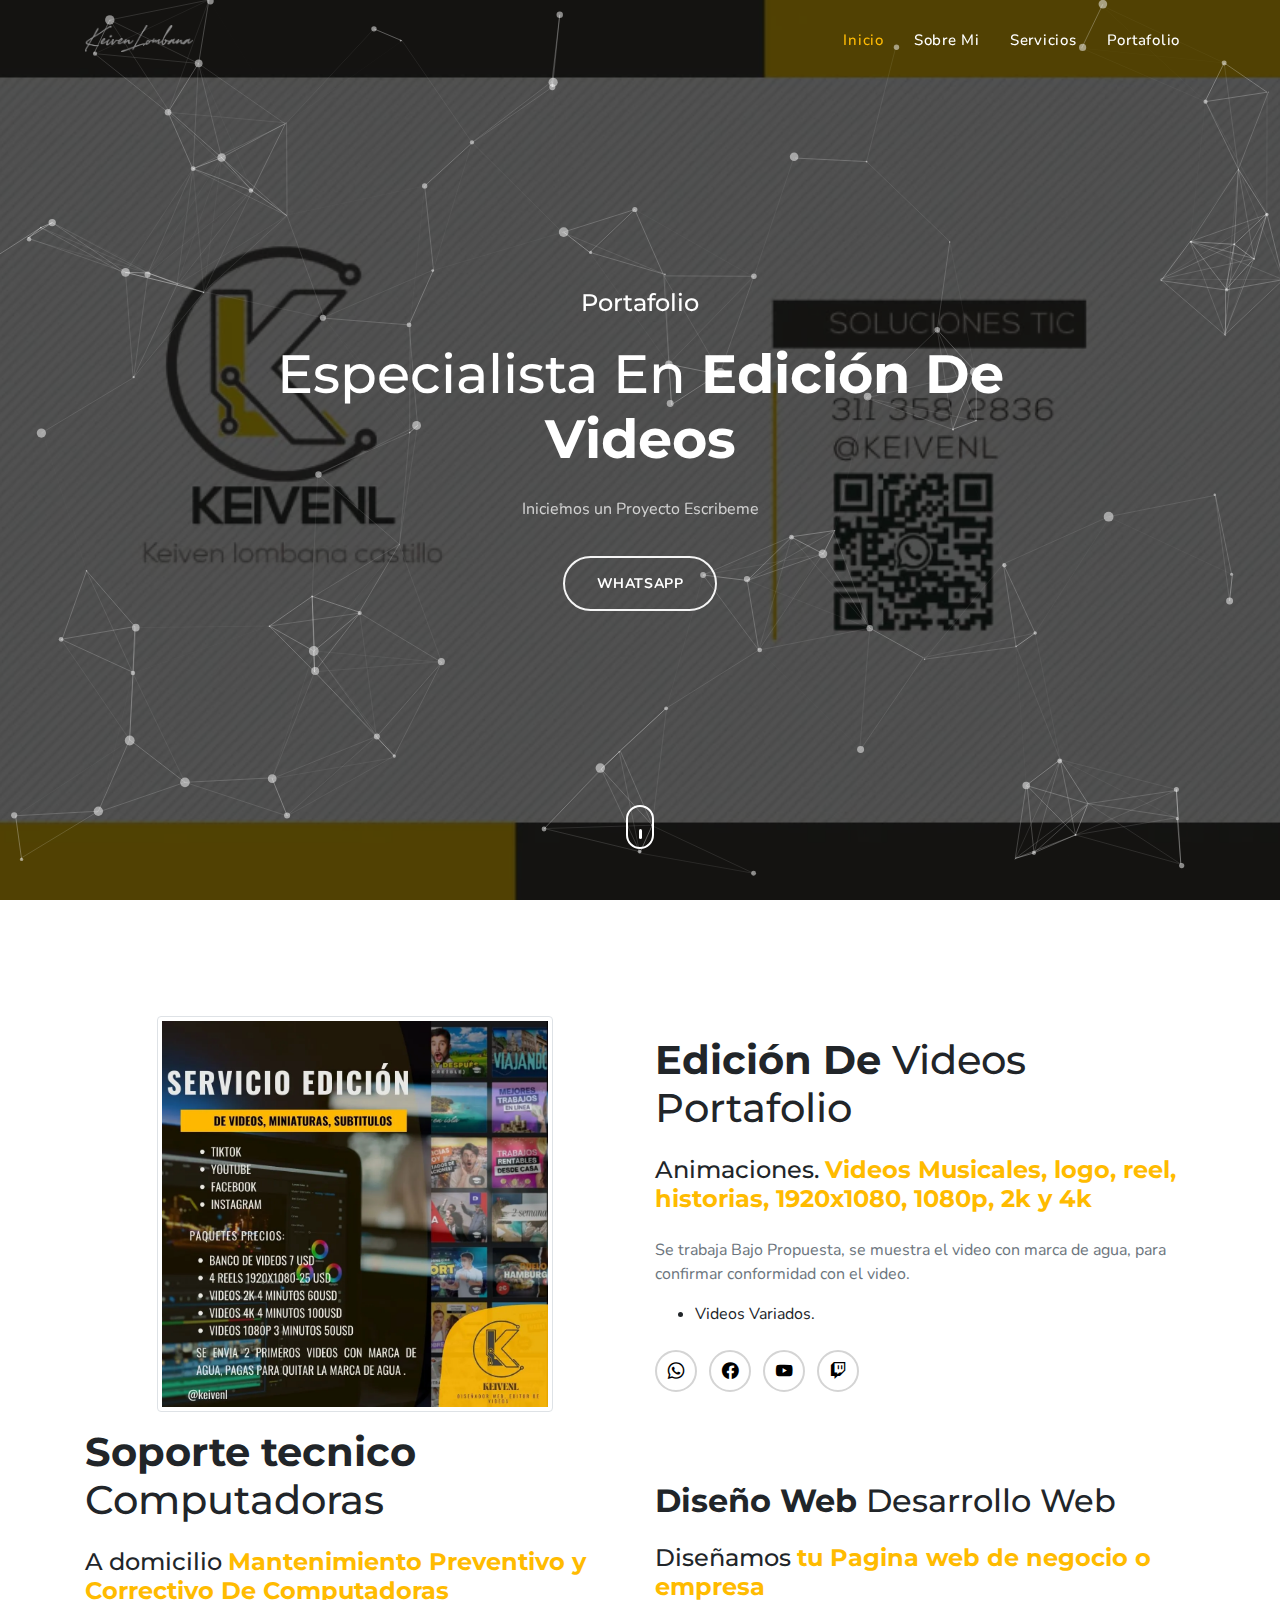
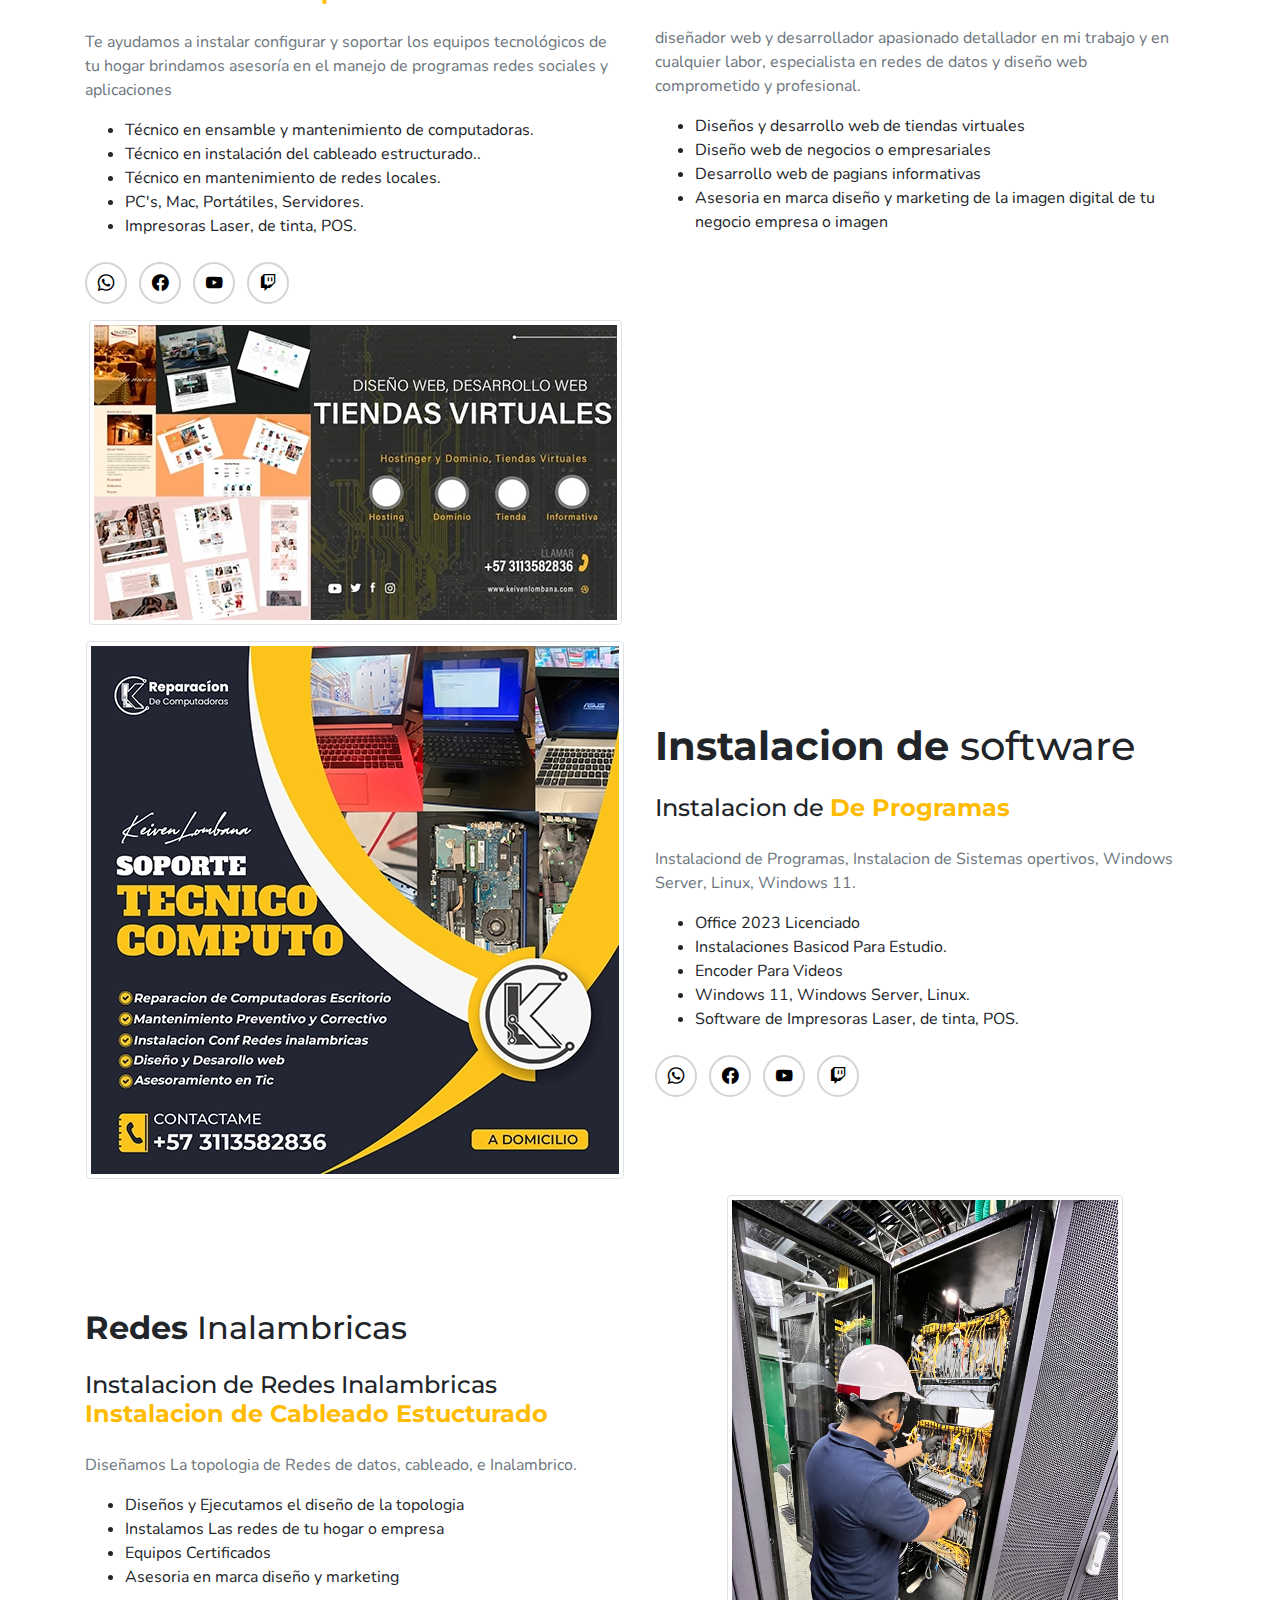
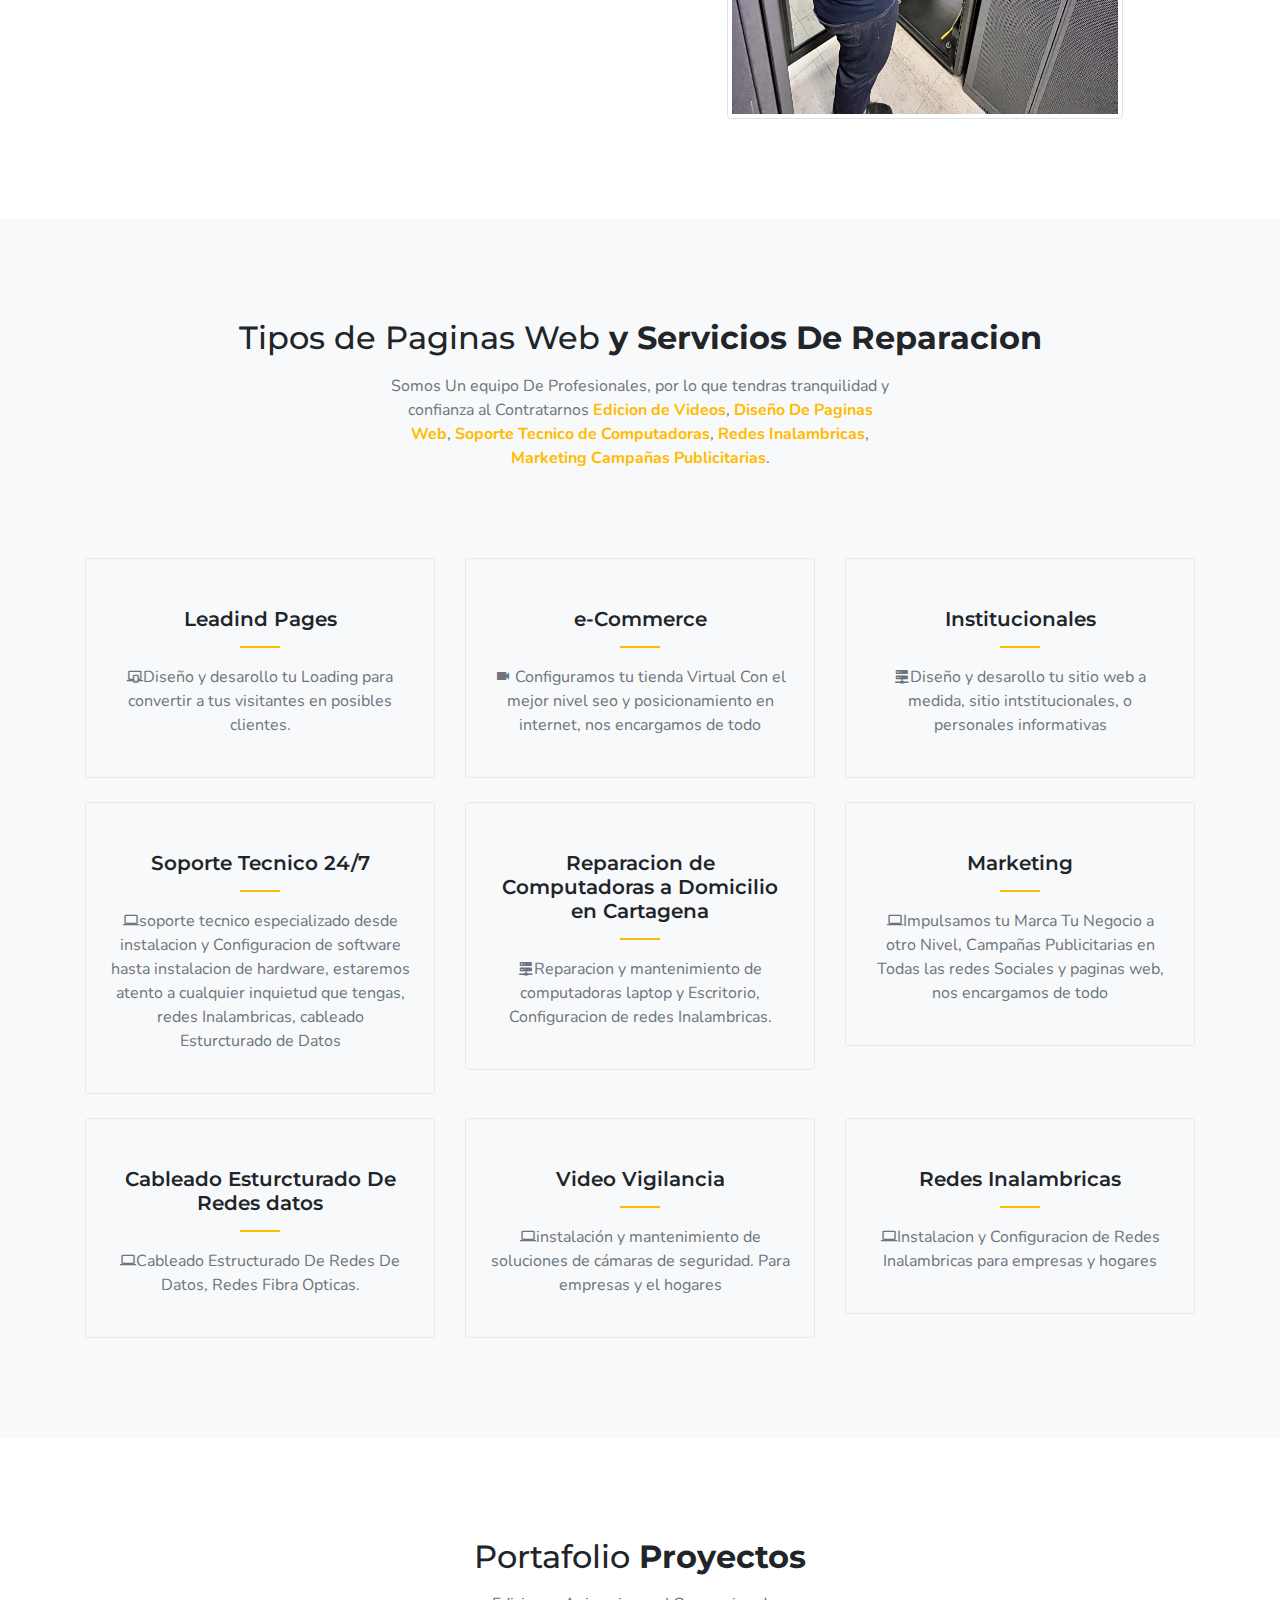
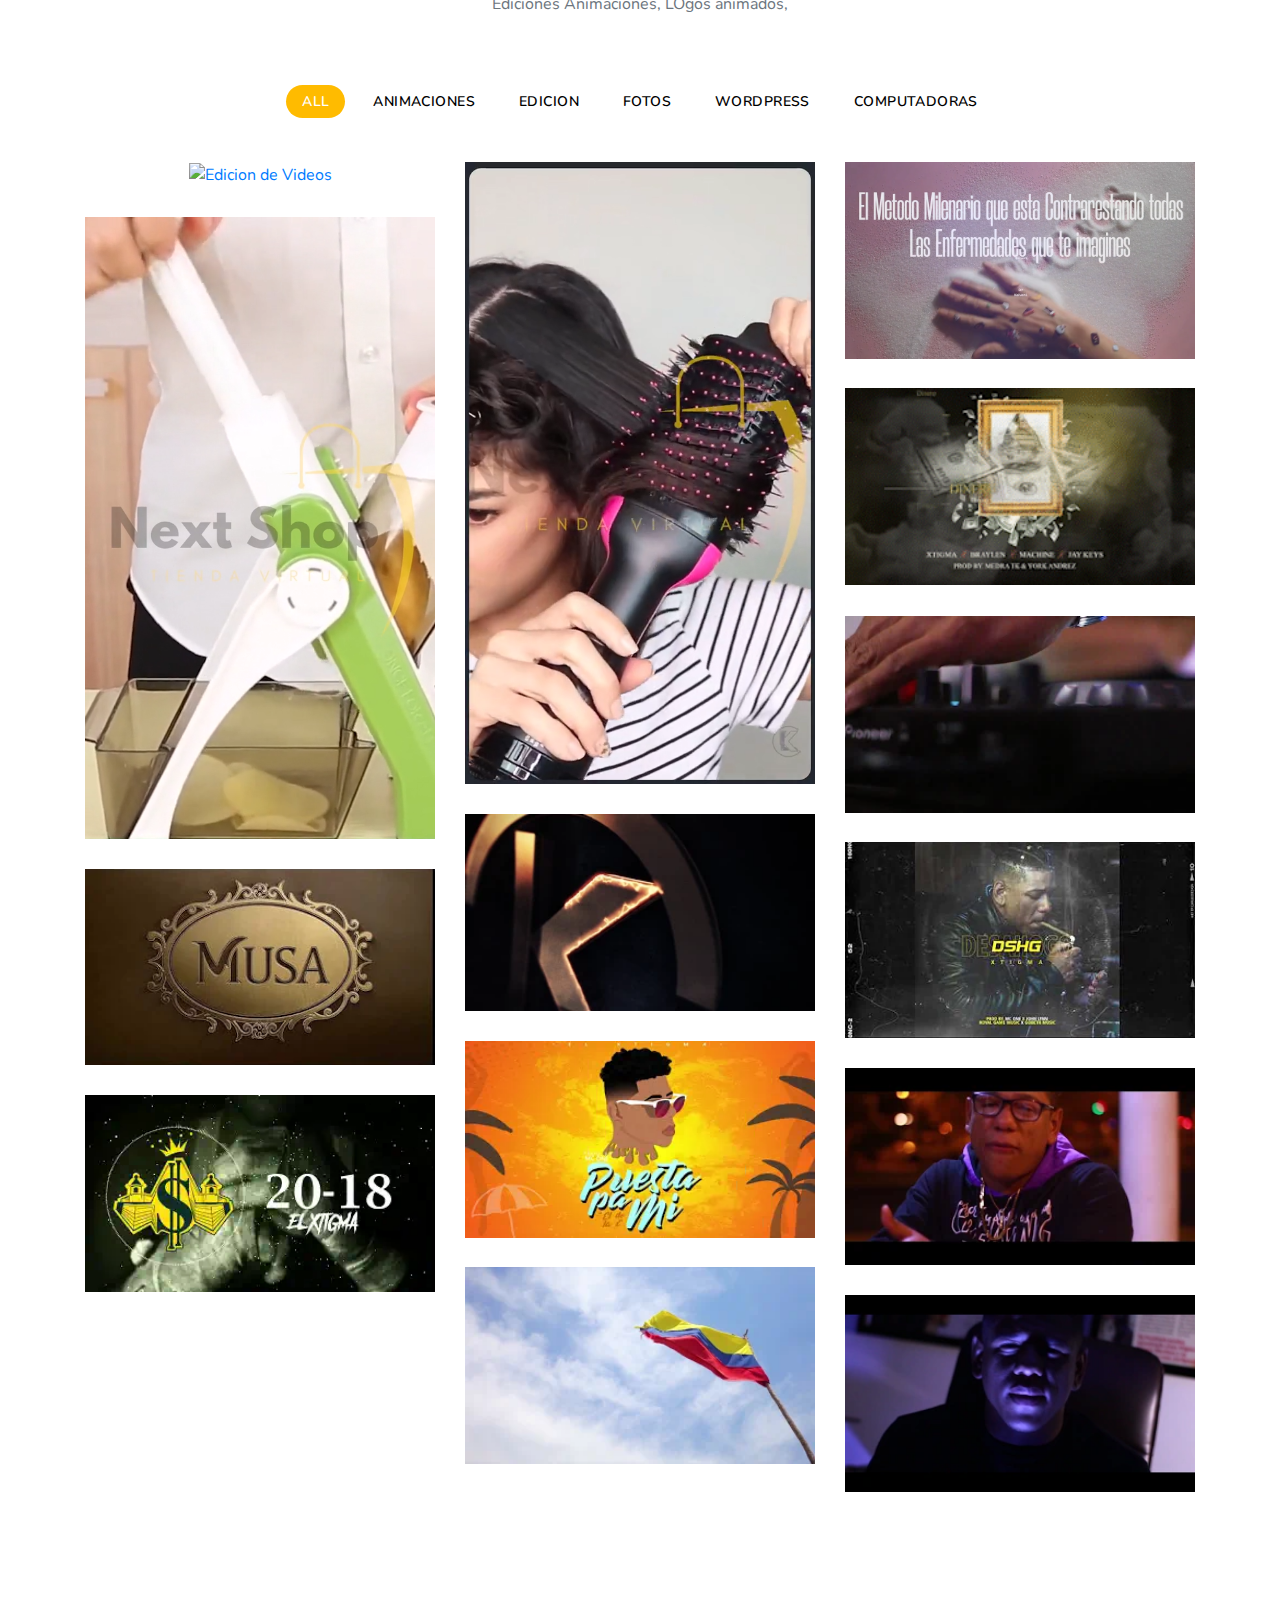
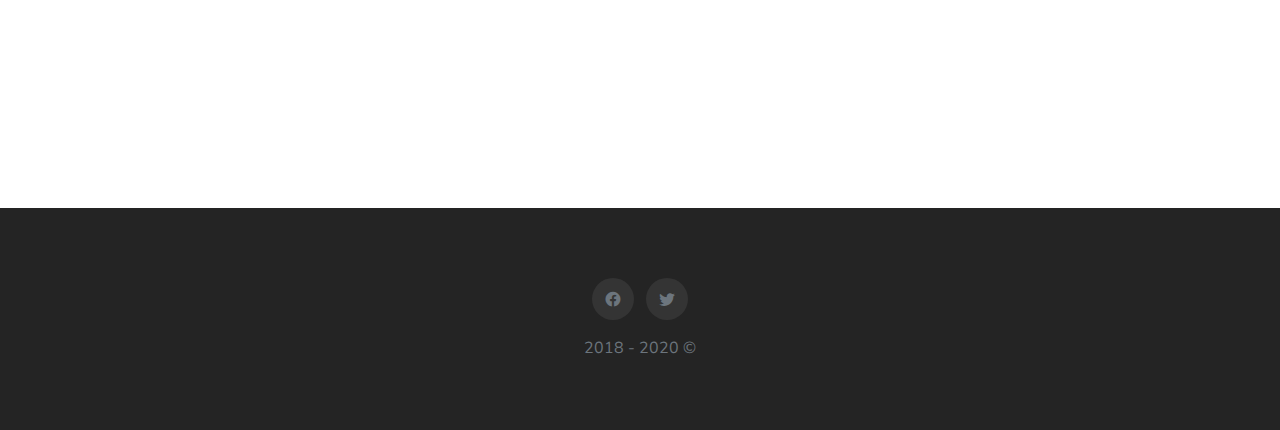
==== commit dc1c27b2: "Add files via upload" ====
--- a/index.html
+++ b/index.html
@@ -474,11 +474,11 @@
             <div class="container">
                 <div class="row mt-4 work-filter">
                 <div class="col-lg-4 work_item devlopment edicion">
-                        <a data-fancybox href="https://vimeo.com/917208225?share=copy">
-                            
-                            <div class="work_box">
-                                <div class="work_img">
-                                    <img class="card-img-top img-fluid" alt="Edicion de Videos" src="https://i.vimeocdn.com/video/1805395859-d8ab7f720443db66f2d90803e8cb7bf86629da60916e903e4fb9ecc6a2528e73-d_236x133" /></div>
+                        <a data-fancybox href="https://youtu.be/43I_9XHCjA8">
+                            
+                            <div class="work_box">
+                                <div class="work_img">
+                                    <img class="card-img-top img-fluid" alt="Edicion de Videos" src="https://i.vimeocdn.com/video/1805395859-d8ab7f720443db66f2d90803e8cb7bf86629da60916e903e4fb9ecc6a2528e73-d_1080x1920" /></div>
                                 <div class="work_detail">
                                     <p class="mb-2">Video Promocional Cepillo</p>
                                     <h4 class="mb-0">cepillo secador</h4>
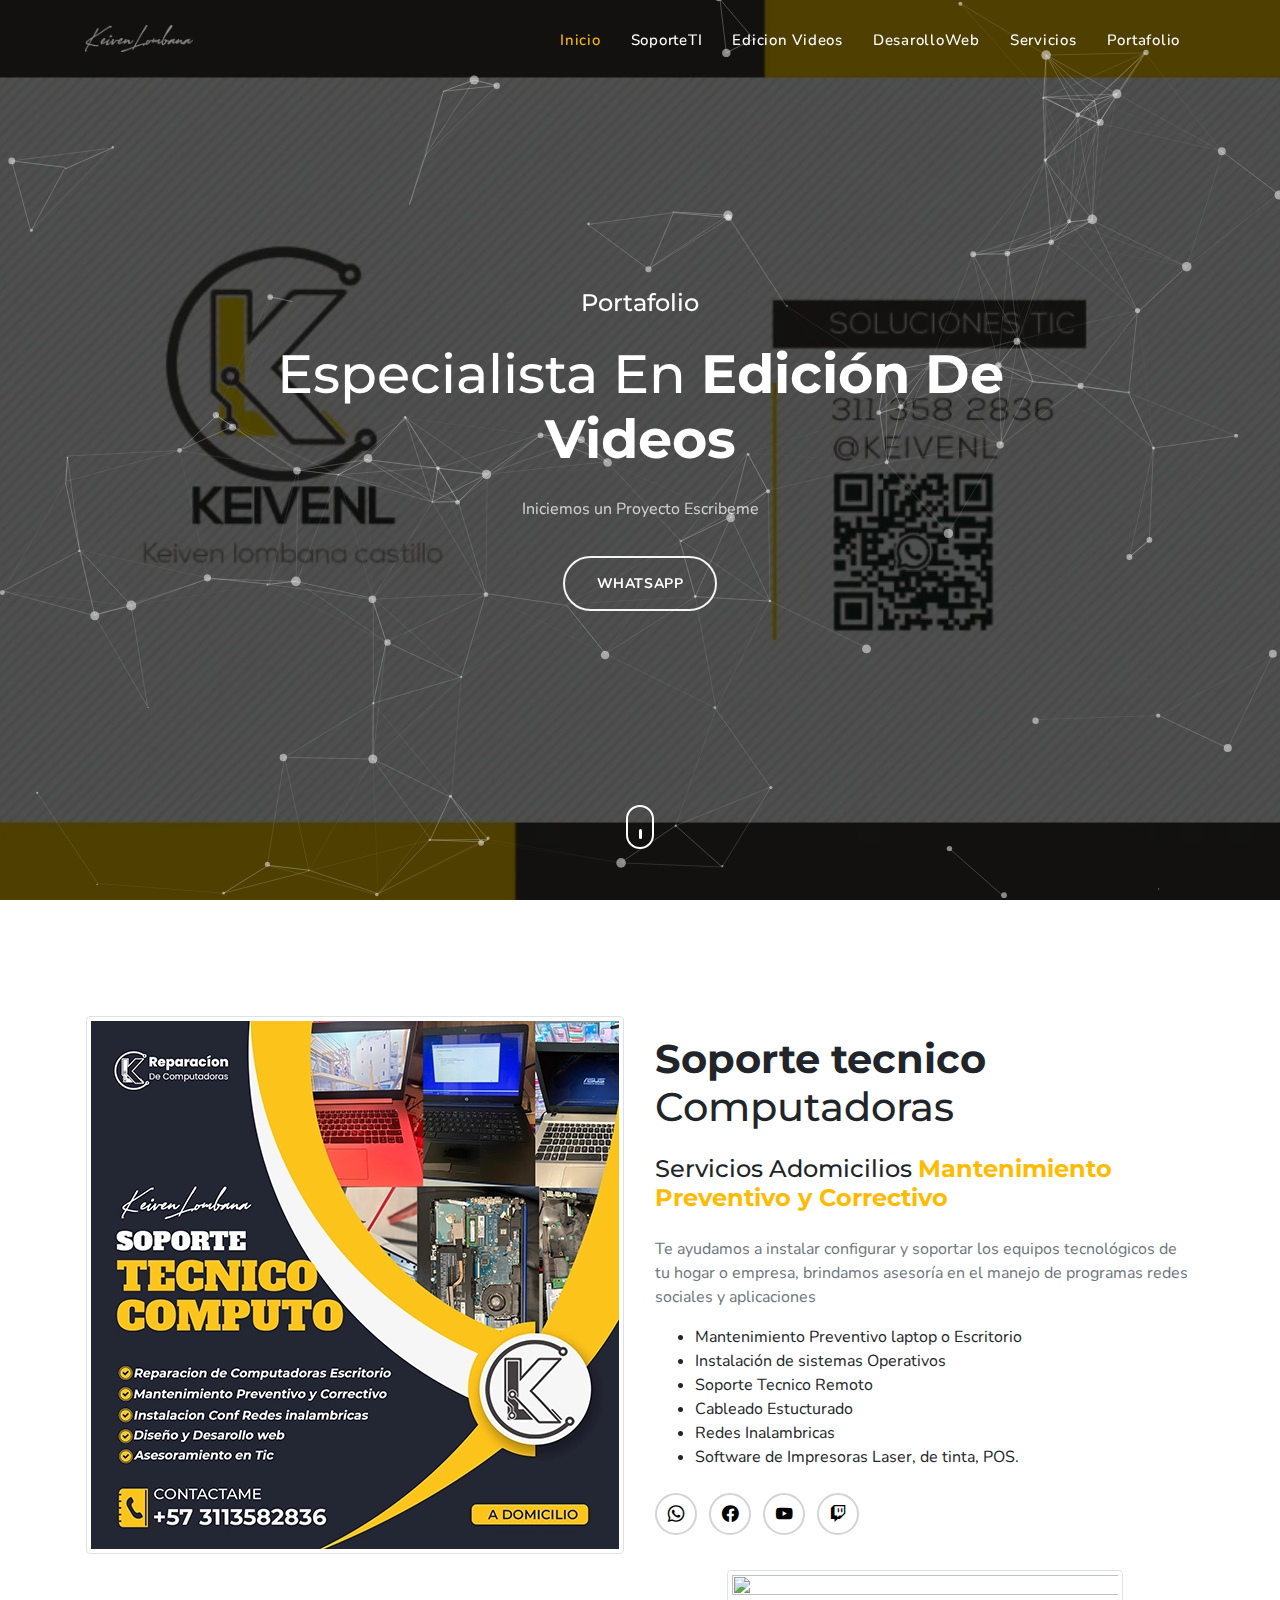
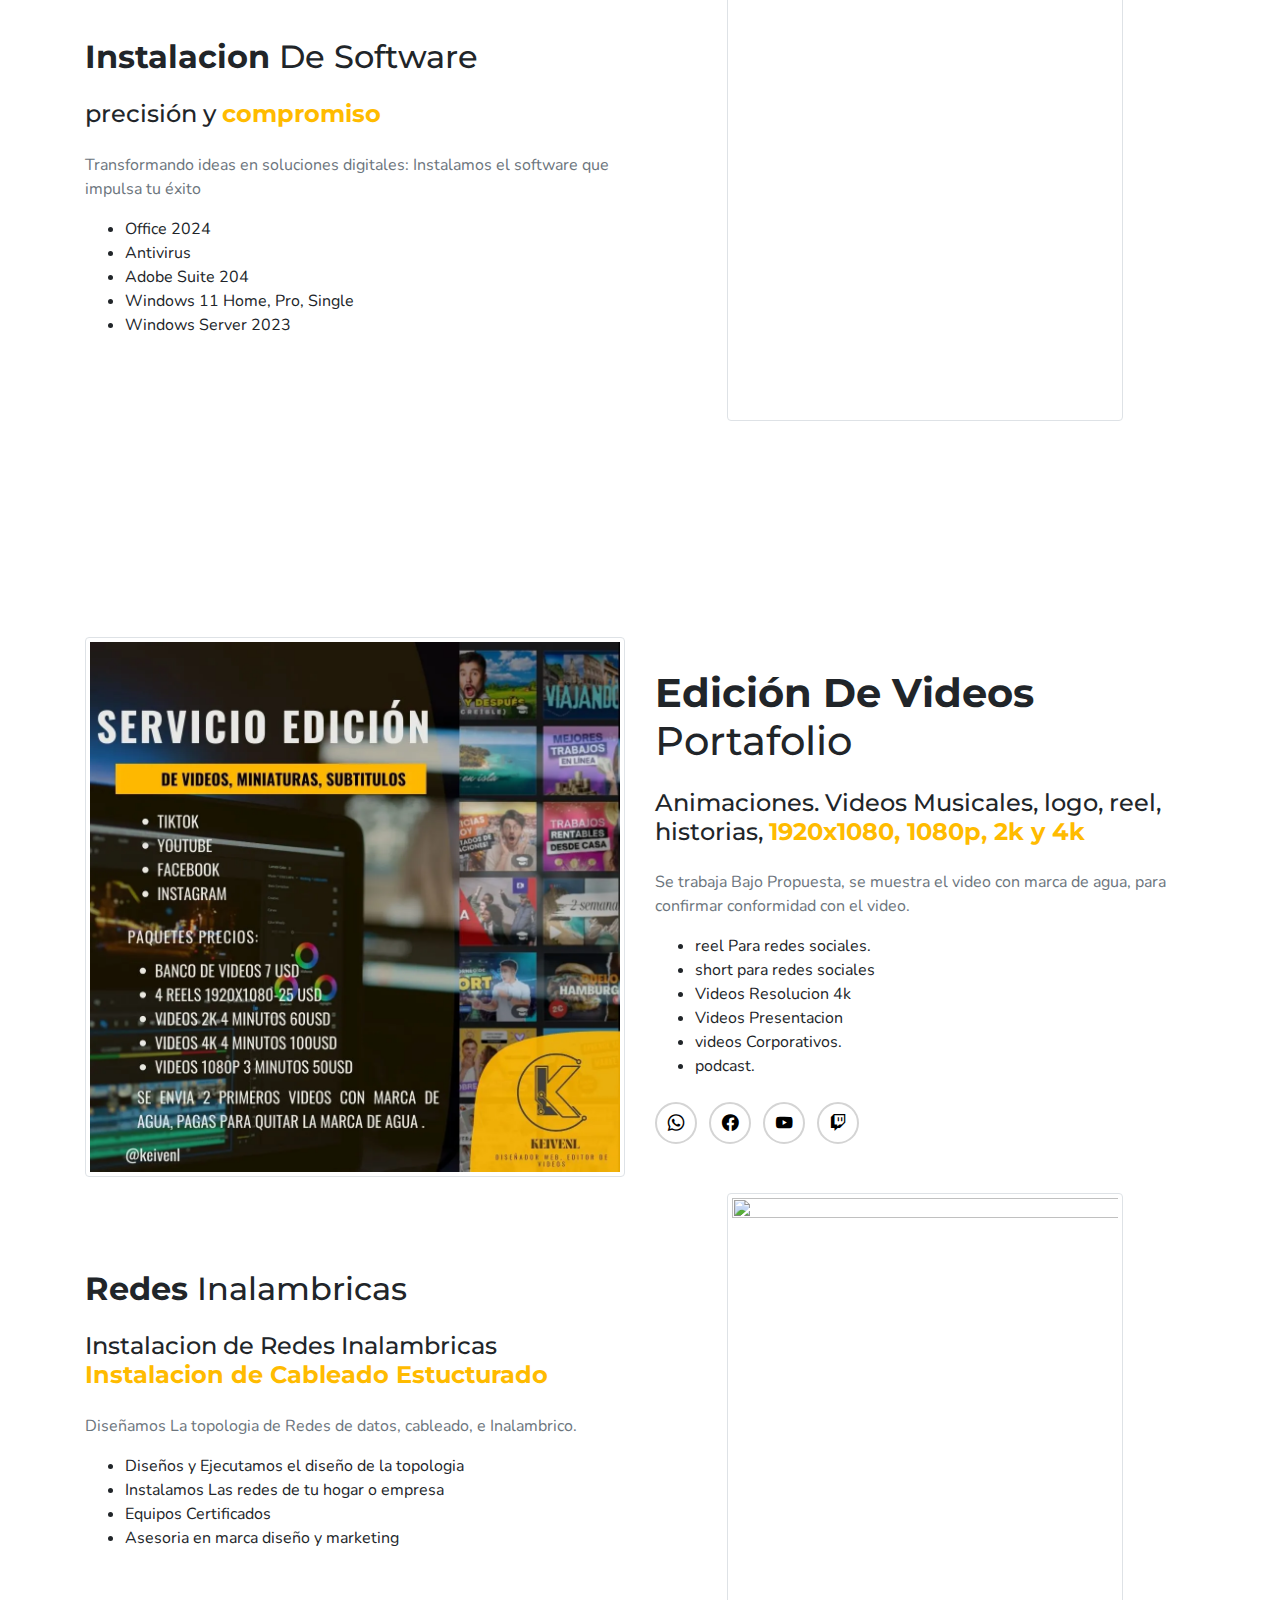
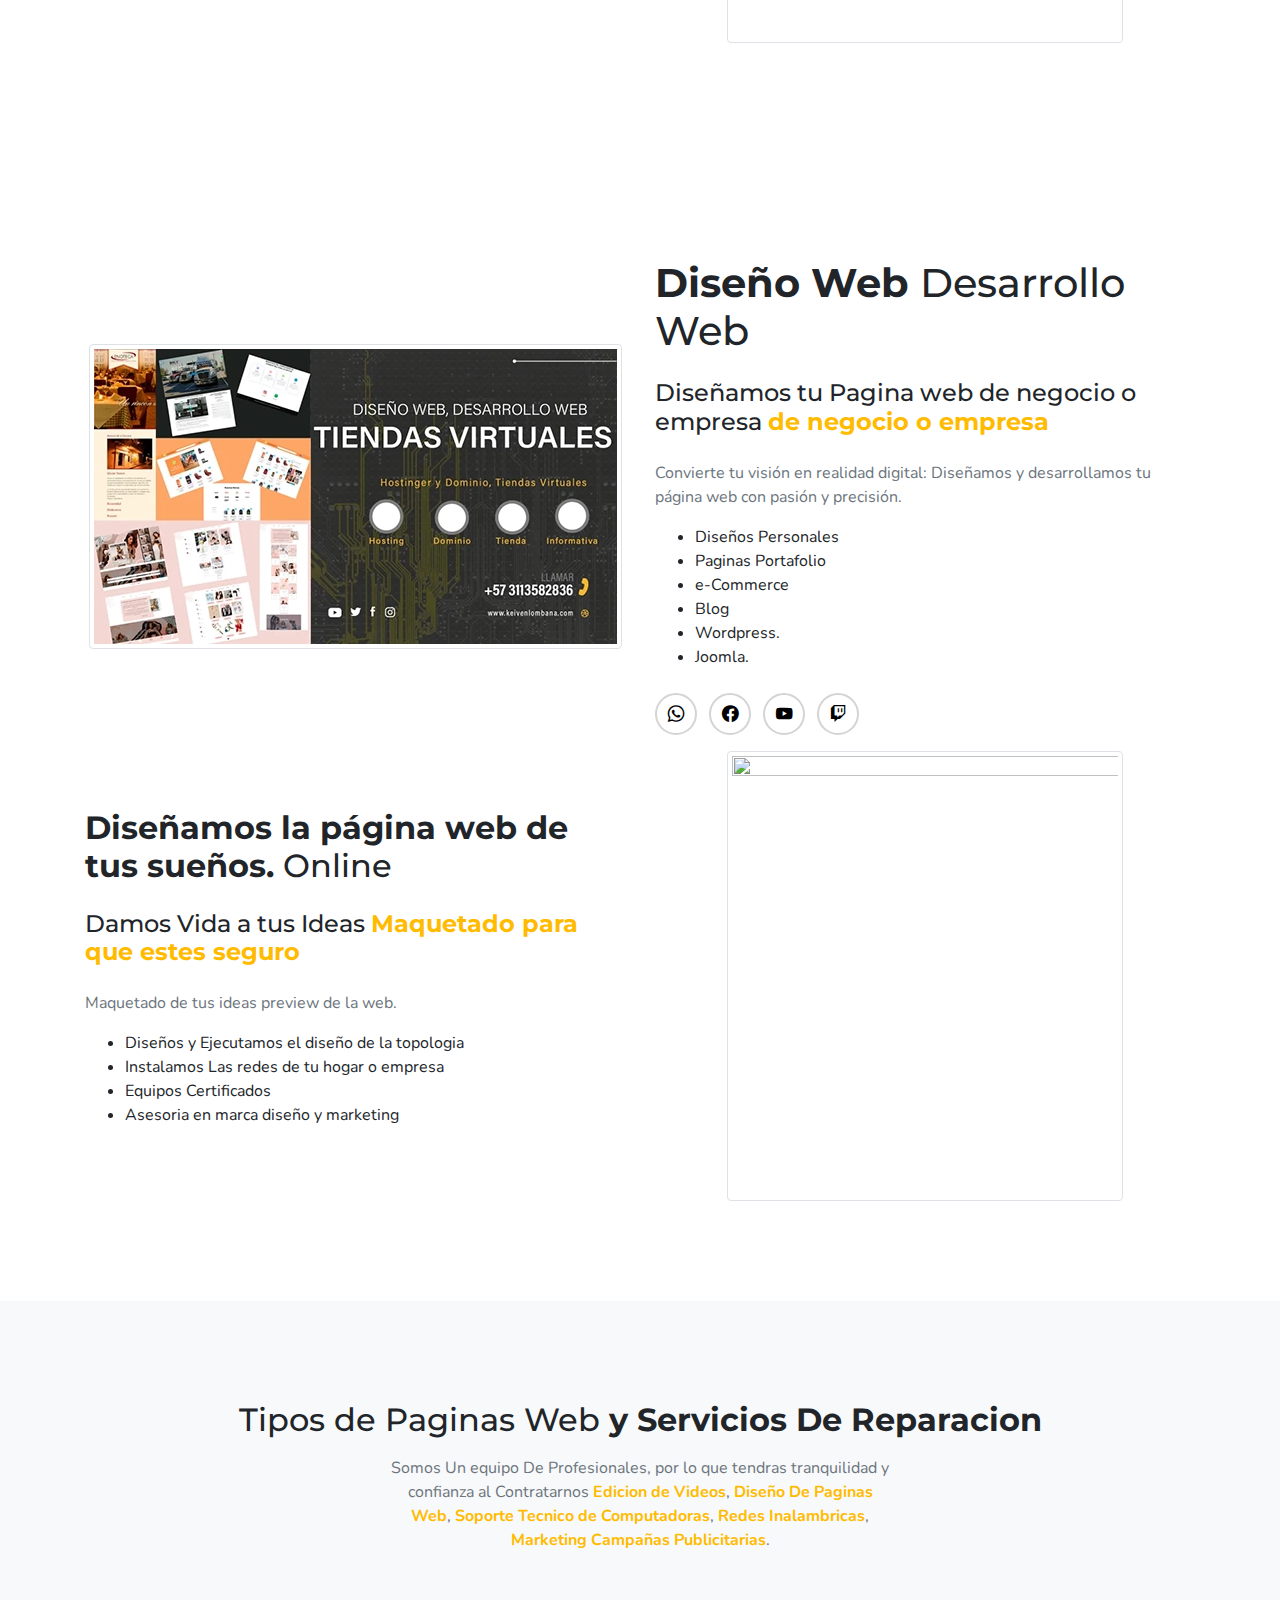
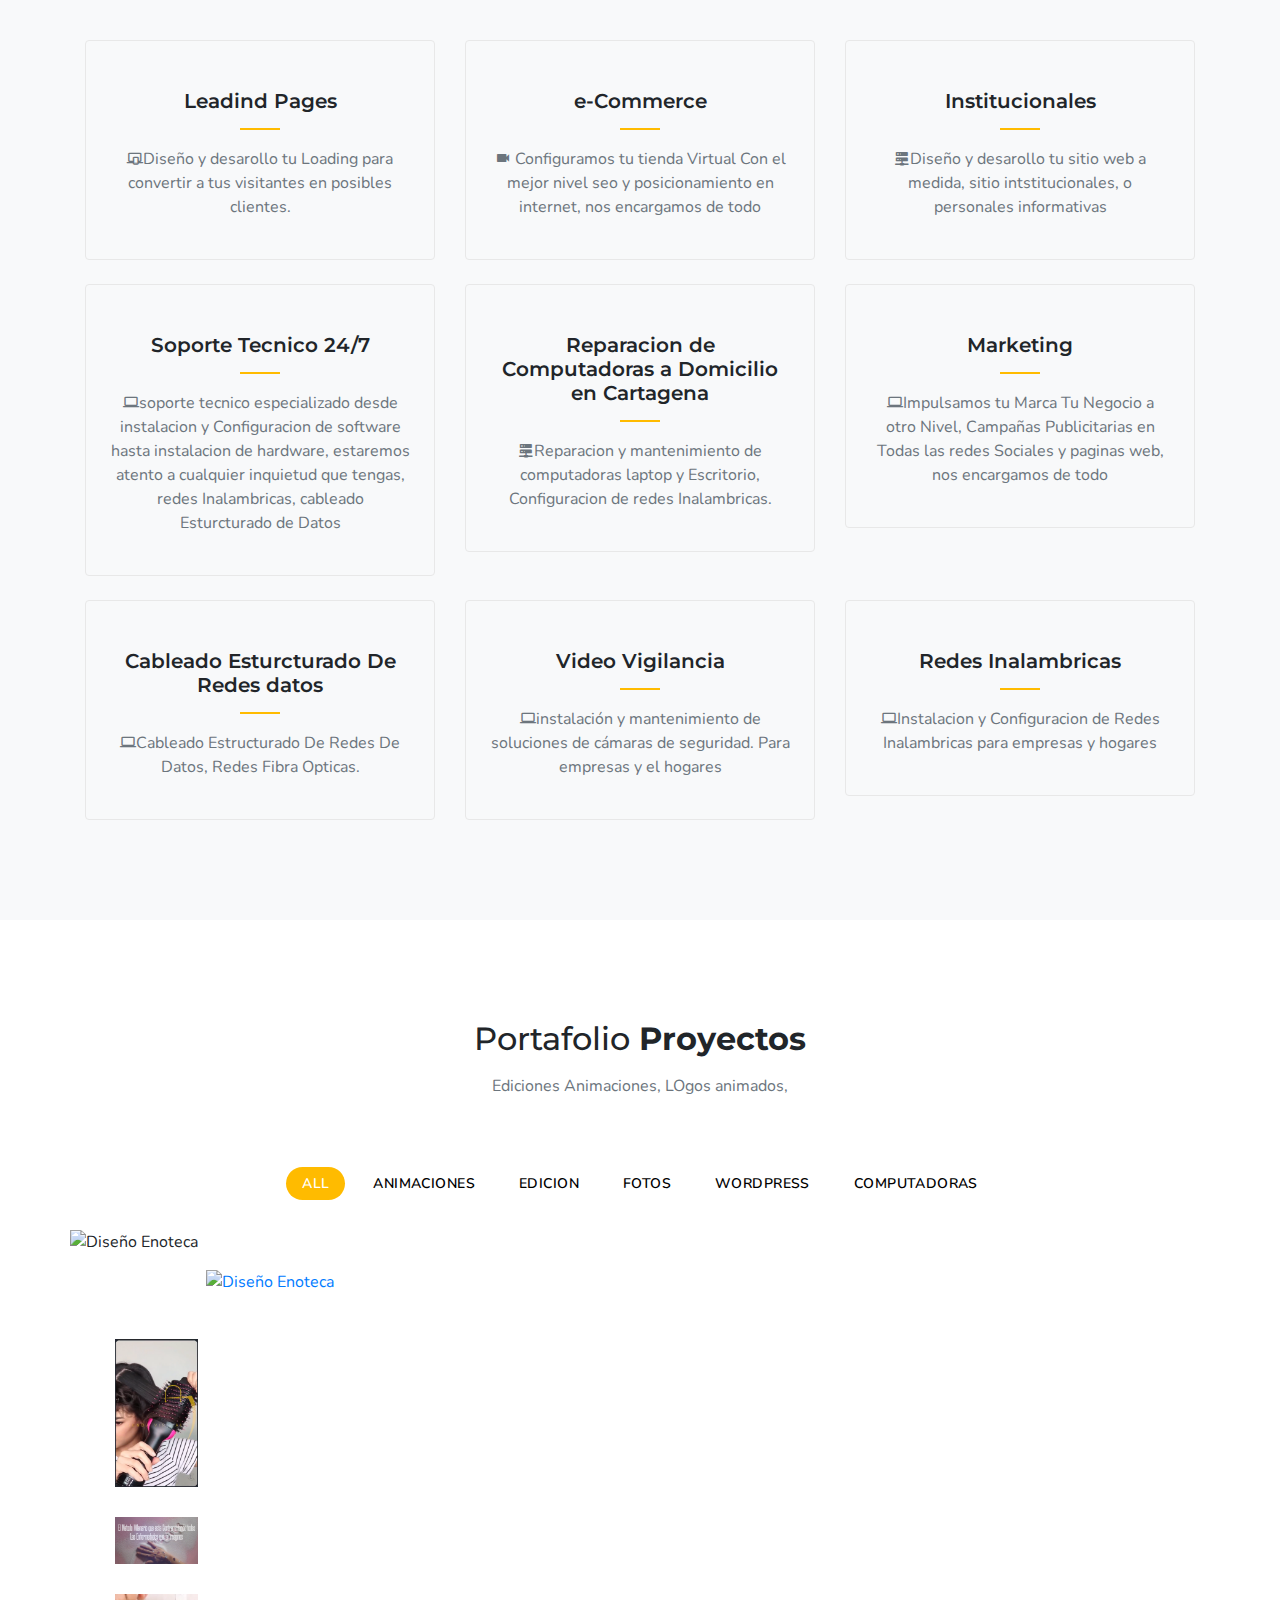
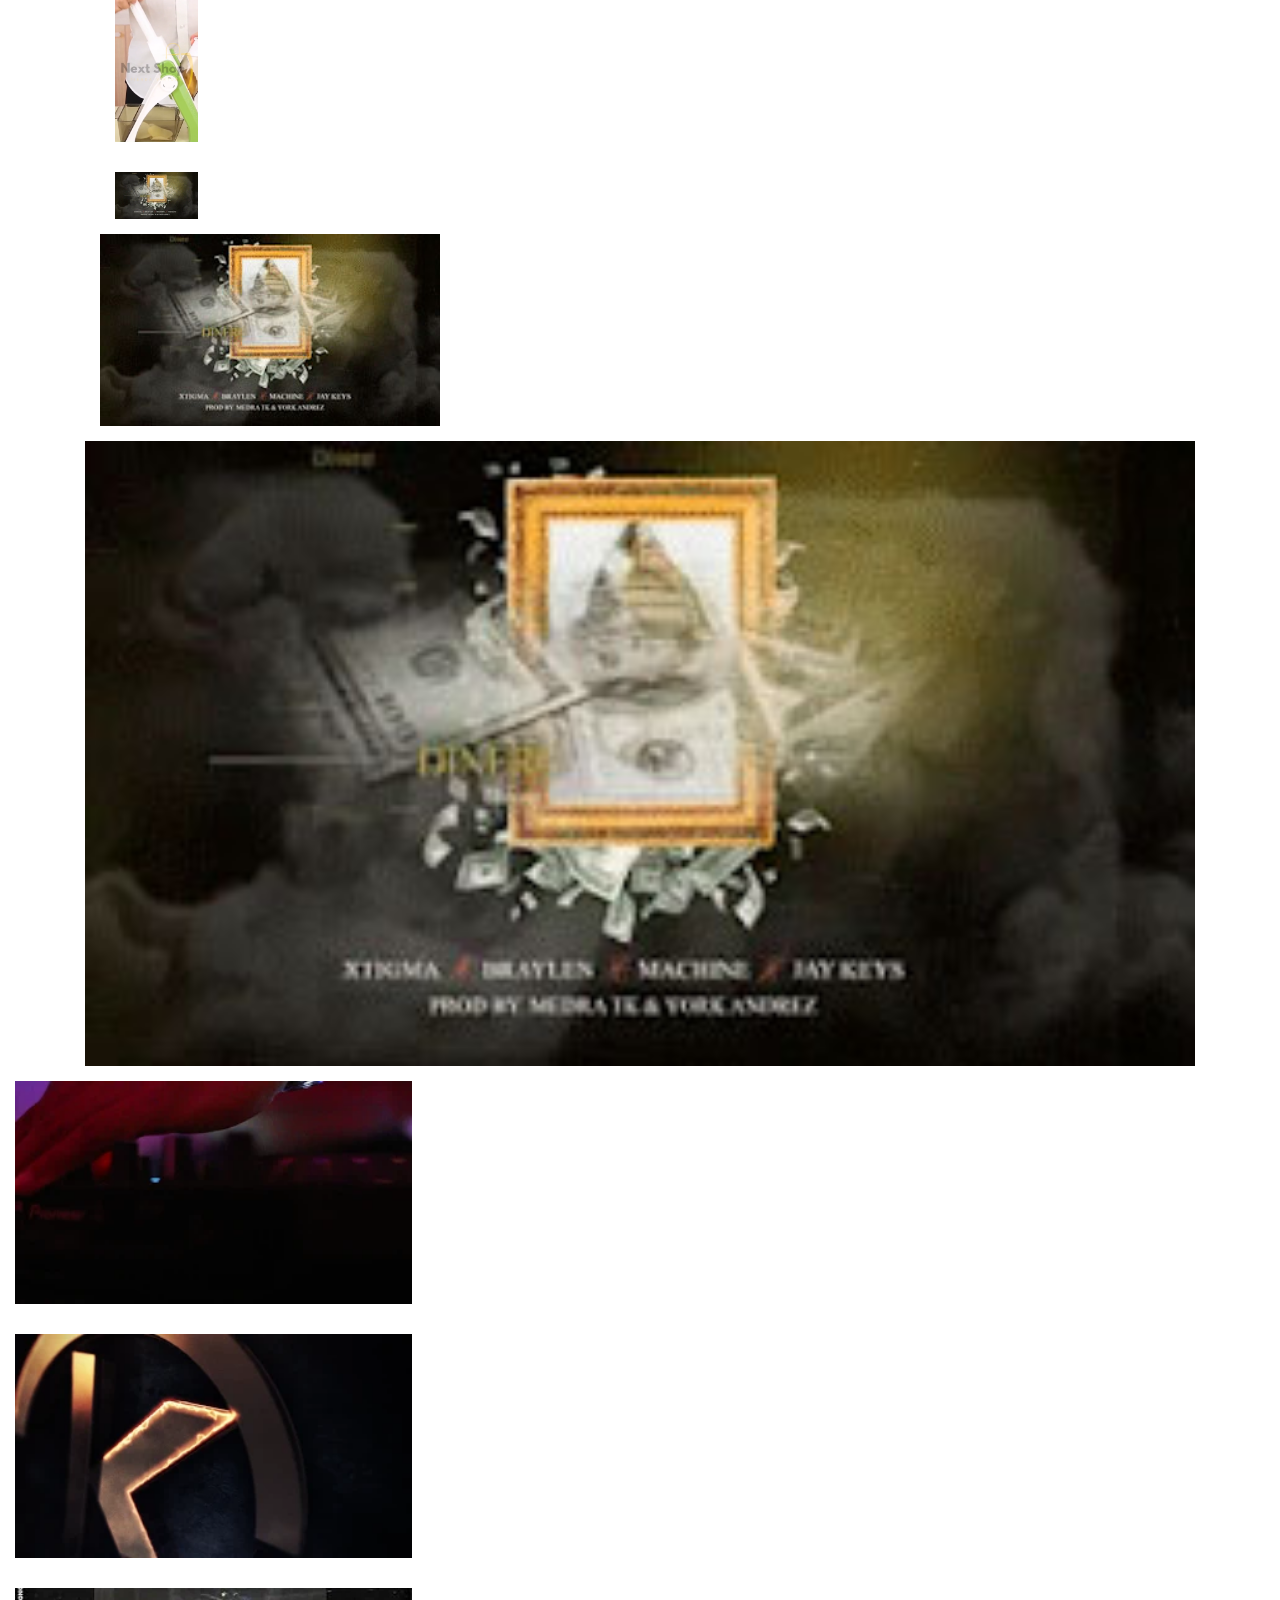
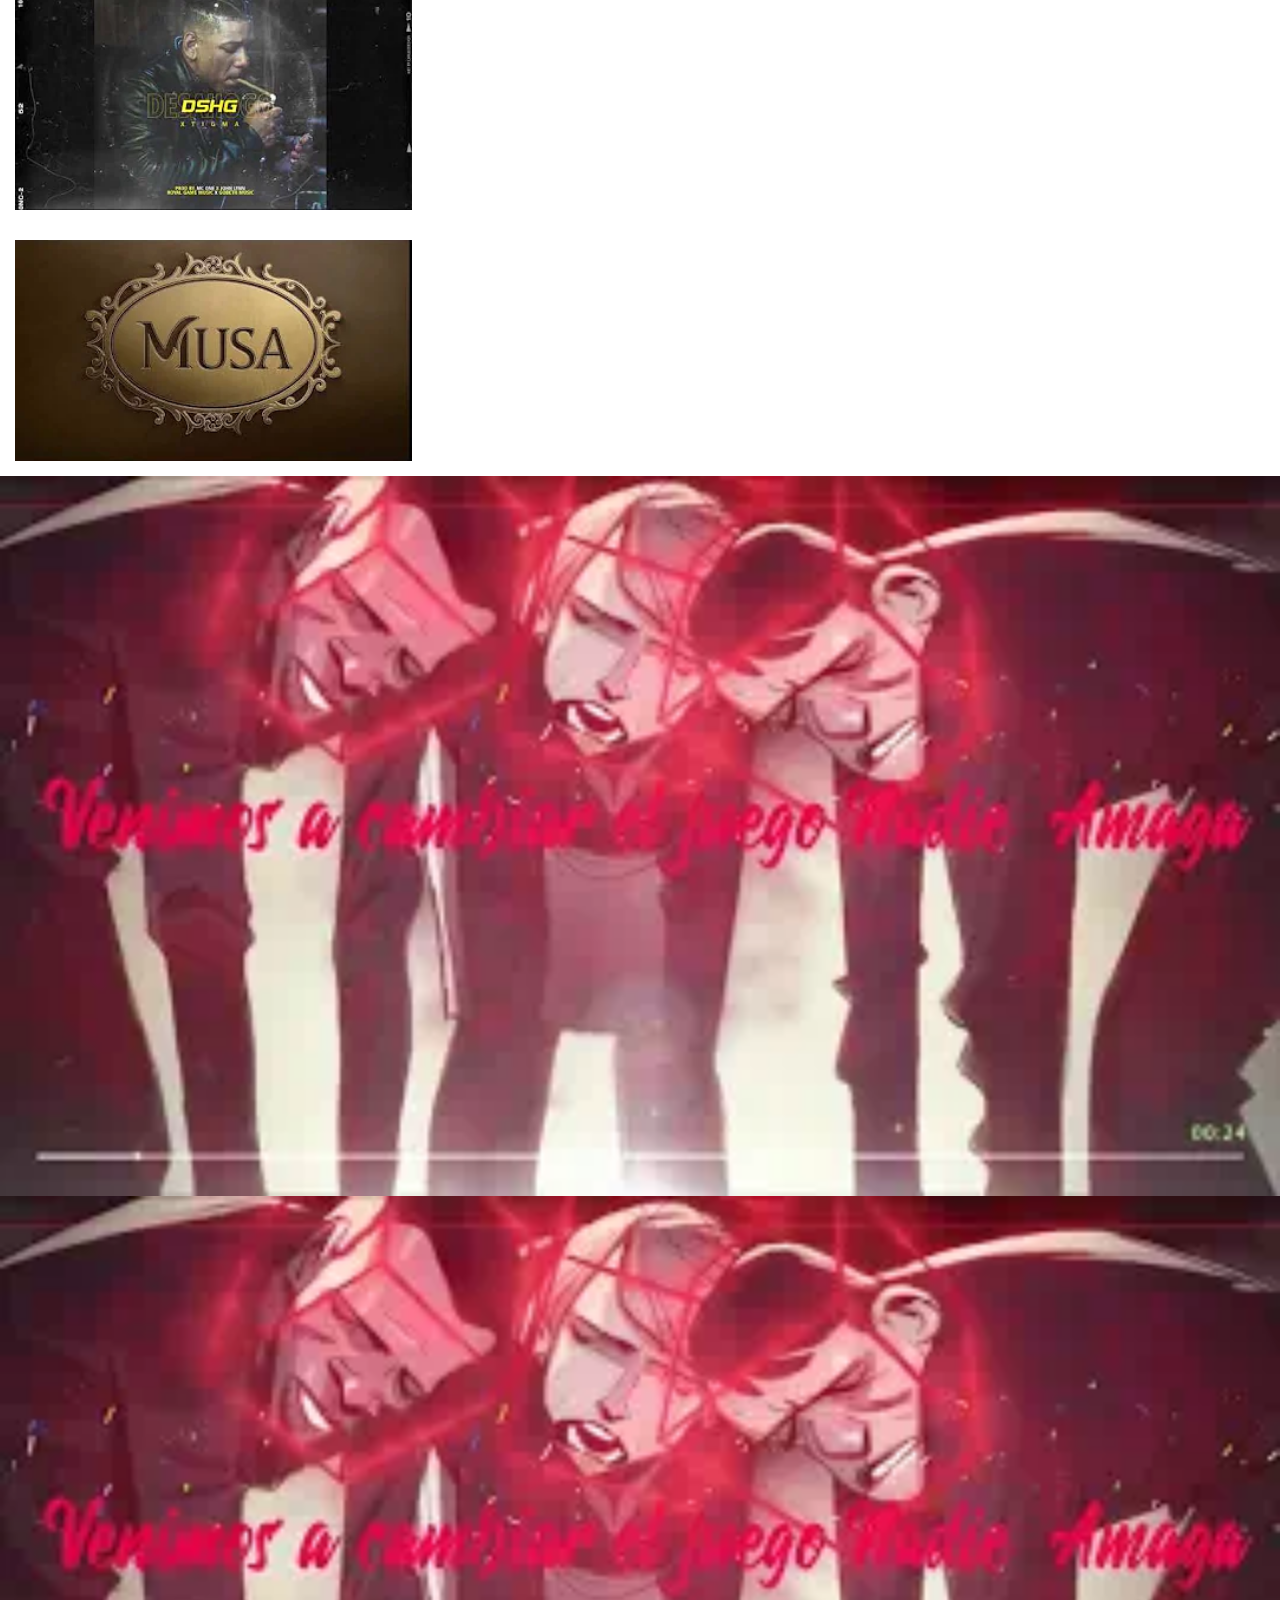
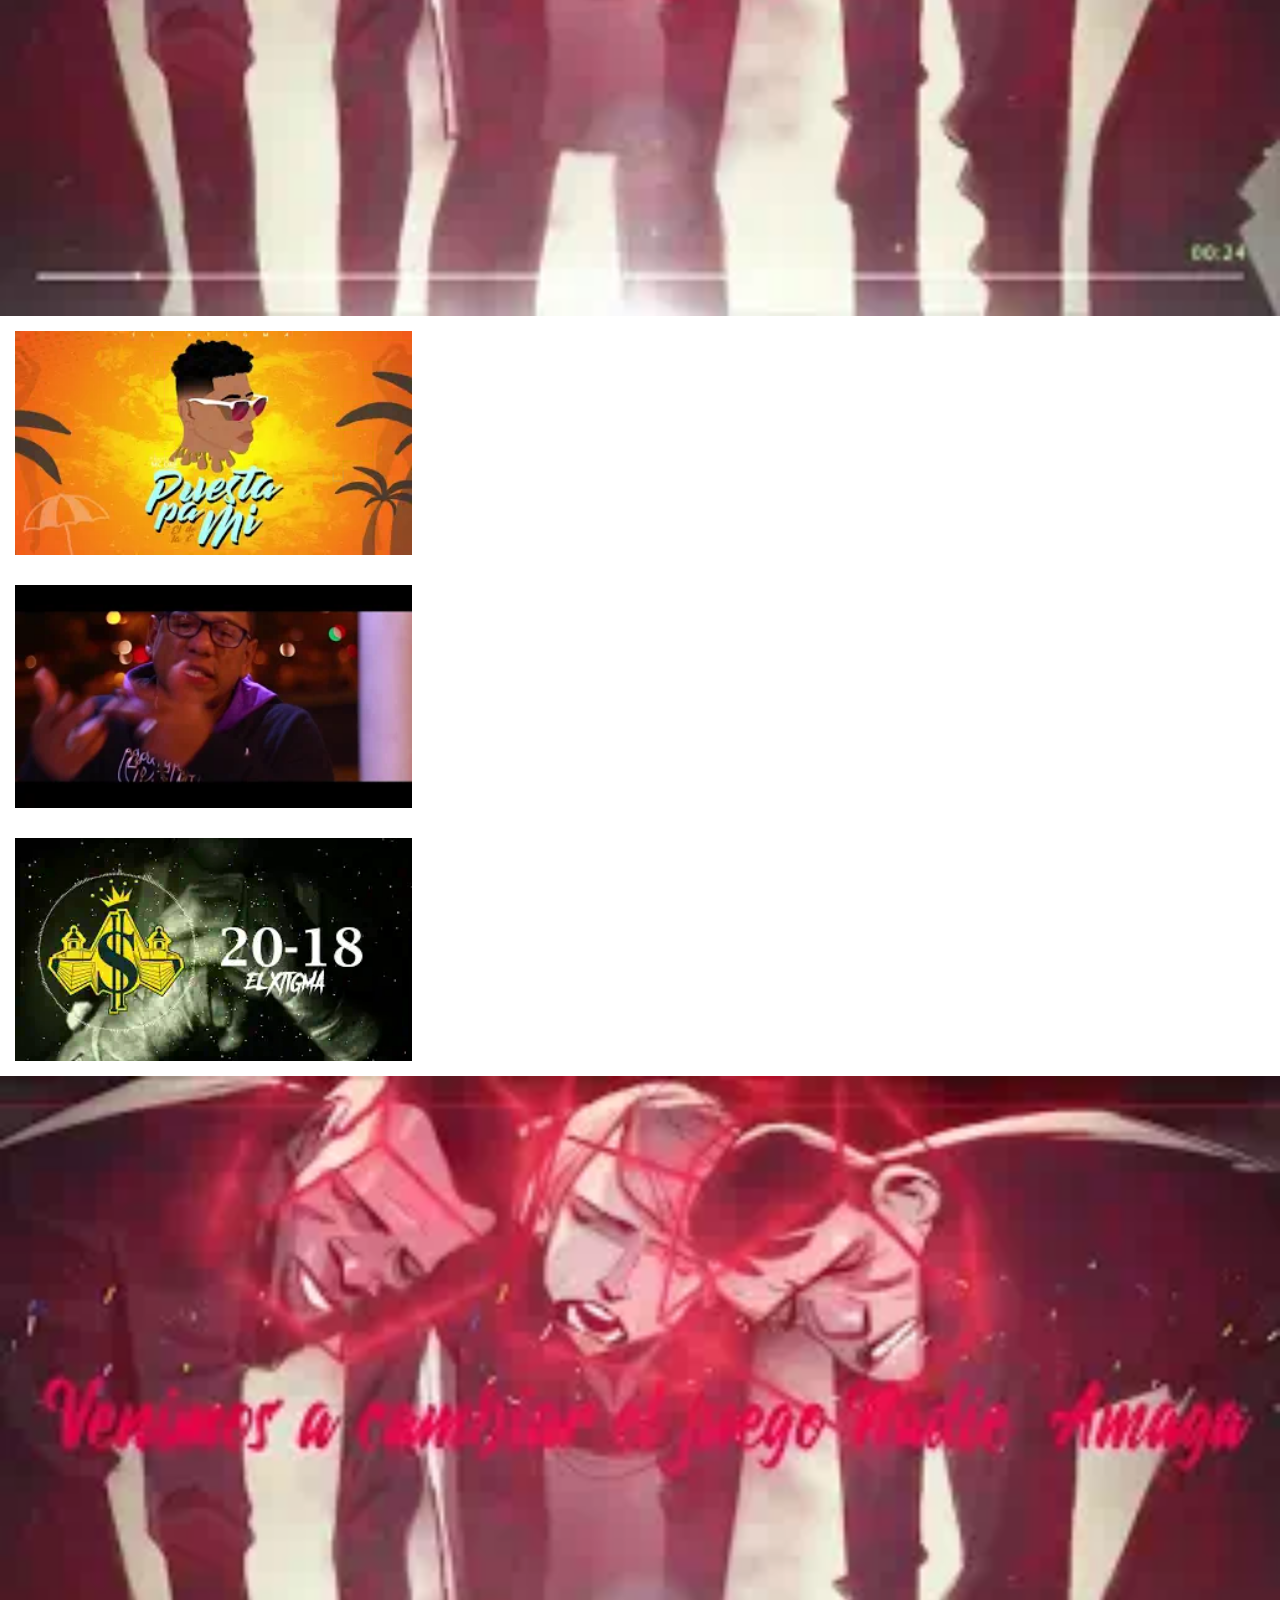
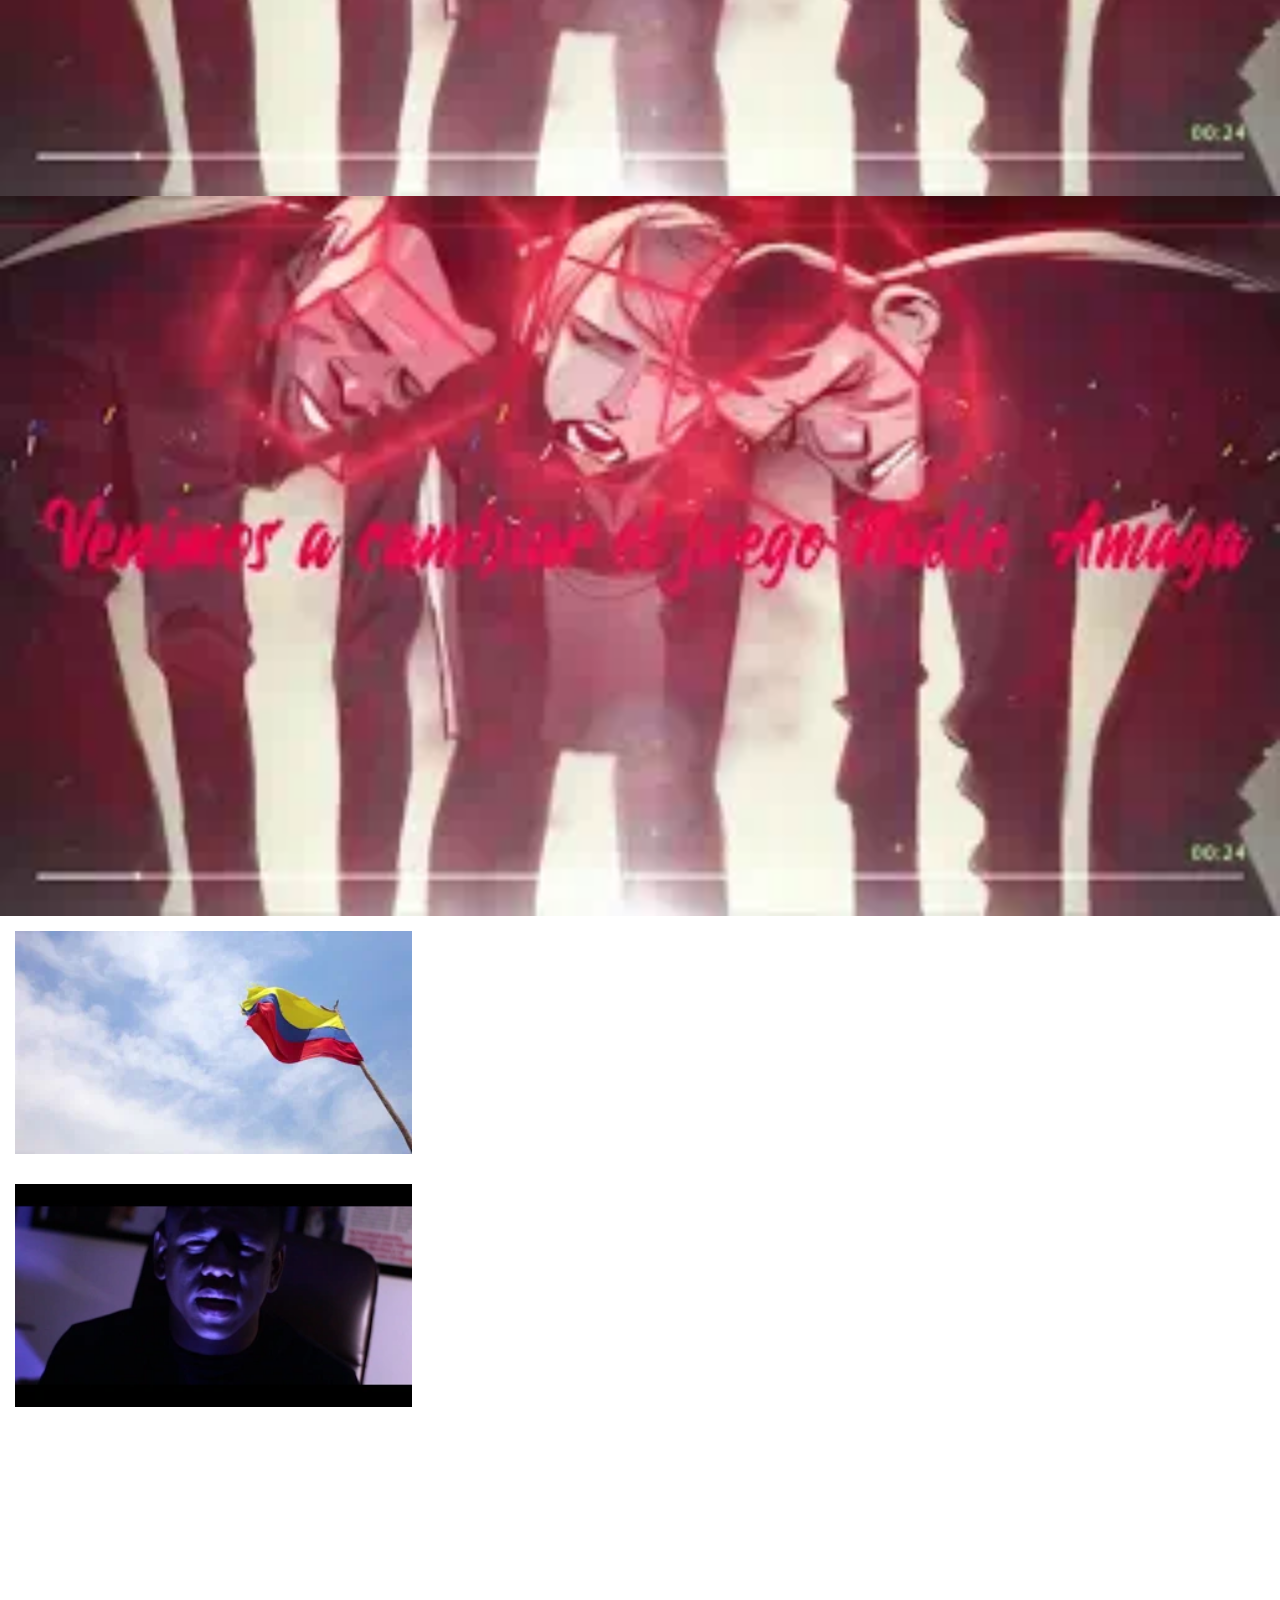
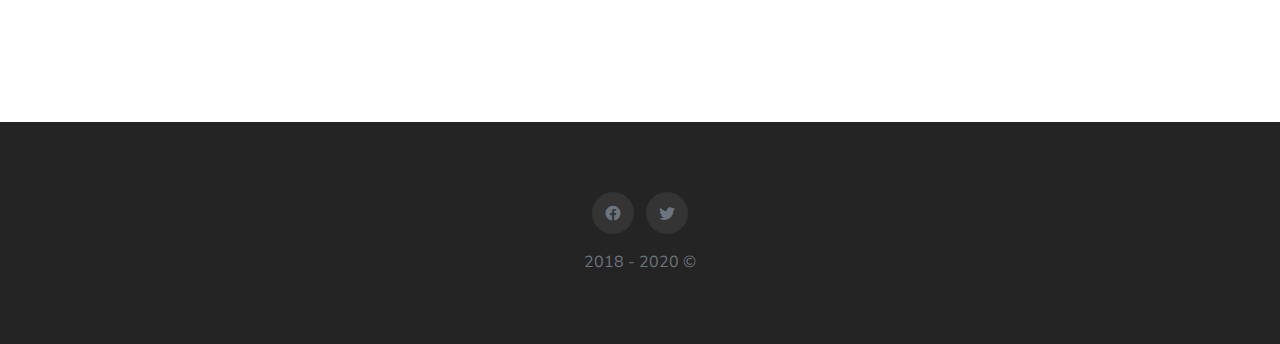
==== commit 83d9b156: "Add files via upload" ====
--- a/index.html
+++ b/index.html
@@ -86,10 +86,16 @@
                             <a class="nav-link" href="#home">Inicio</a>
                         </li>
                         <li class="nav-item">
-                            <a class="nav-link" href="#Soporte">Sobre Mi</a>
+                            <a class="nav-link" href="#software">SoporteTI</a>
                         </li>
                         
                         
+                        <li class="nav-item">
+                            <a class="nav-link" href="#Edicion">Edicion Videos</a>
+                        </li>
+                        <li class="nav-item">
+                            <a class="nav-link" href="#Diseño">DesarolloWeb</a>
+                        </li>
                         <li class="nav-item">
                             <a class="nav-link" href="#Servicios">Servicios</a>
                         </li>
@@ -142,27 +148,29 @@
   
 
   <!-- Pagina de Valores De Videos   -->
-        
-  <section class="section" id="Soporte">
+  <section class="section" id="software">
     <div class="container">
         <div class="row align-items-center">
-
             <div class="col-lg-6">
                 <div class="mt-3">
                     
                     <div class="mt-3">
-                        <img src="sedv.webp" width="396" height="452" class="img-fluid mx-auto d-block img-thumbnail">
-                    </div>
-                </div>
-            </div>
-            <div class="col-lg-6">
-                <div class="mt-3">
-                    <h1><span class="font-weight-bold">Edición De </span> Videos Portafolio</h1>
-                    <h4 class="mt-4"> Animaciones. <span class="text-custom font-weight-bold">Videos Musicales, logo, reel, historias, 1920x1080, 1080p, 2k y 4k</h4>
-                    <p class="text-muted mt-4"><span></s>Se trabaja Bajo Propuesta, se muestra el video con marca de agua, para confirmar conformidad con el video.
+                        <img src="images/Servicios.webp" alt="" class="img-fluid mx-auto d-block img-thumbnail">
+                    </div>
+                </div>
+            </div>
+            <div class="col-lg-6">
+                <div class="mt-3">
+                    <h1><span class="font-weight-bold">Soporte tecnico </span>Computadoras</h1>
+                    <h4 class="mt-4">Servicios Adomicilios  <span class="text-custom font-weight-bold">Mantenimiento Preventivo y Correctivo</span></h4>
+                    <p class="text-muted mt-4"><span></s>Te ayudamos a instalar configurar y soportar los equipos tecnológicos de tu hogar o empresa, brindamos asesoría en el manejo de programas redes sociales y aplicaciones
                        <ul>
-                        <li href="https://vimeo.com/user150808147"> Videos Variados.</li>
-                        
+                        <li>Mantenimiento Preventivo laptop o Escritorio</li>
+                        <li>Instalación de sistemas Operativos</li>
+                        <li>Soporte Tecnico Remoto</li>
+                        <li>Cableado Estucturado</li>
+                        <li>Redes Inalambricas</li>
+                        <li>Software de Impresoras Laser, de tinta, POS.</li>
                         
                         </ul> 
                     </span>
@@ -178,50 +186,23 @@
                     </div>
                 </div>
             </div>
-           
-            <div class="col-lg-6">
-                <div class="mt-3">
-                    <h1><span class="font-weight-bold">Soporte tecnico </span> Computadoras</h1>
-                    <h4 class="mt-4"> A domicilio <span class="text-custom font-weight-bold">Mantenimiento Preventivo y Correctivo De Computadoras</h4>
-                    <p class="text-muted mt-4"><span></s> Te ayudamos a instalar configurar y soportar los equipos tecnológicos de tu hogar brindamos asesoría en el manejo de programas redes sociales y aplicaciones
+            <div class="col-lg-6">
+                <div class="mt-3">
+                    
+                    <div class="mt-3">
+                        <h2><span class="font-weight-bold">Instalacion </span> De Software</h2>
+                    <h4 class="mt-4"> precisión y <span class="text-custom font-weight-bold"> compromiso</h4>
+                    <p class="text-muted mt-4"><span></s>Transformando ideas en soluciones digitales: Instalamos el software que impulsa tu éxito
                        <ul>
-                        <li> Técnico en ensamble y mantenimiento de computadoras.</li>
-                        <li> Técnico en instalación del cableado estructurado.. </li>
-                        <li> Técnico en mantenimiento de redes locales. </li>
-                        <li> PC's, Mac, Portátiles, Servidores. </li>
-                        <li> Impresoras Laser, de tinta, POS. </li>
+                        <li> Office 2024</li>
+                        <li> Antivirus</li>
+                        <li> Adobe Suite 204</li>
+                        <li> Windows 11 Home, Pro, Single</li>
+                        <li> Windows Server 2023</li>
                         
                         </ul> 
                     </span>
                    <p>
-                    
-                    <div>
-                        <ul class="mb-0 about-social list-inline mt-4">
-                            <li class="list-inline-item"><a href="https://wa.me/message/H76SRHXPW5LBF1"><i class="mdi mdi-whatsapp"></i></a></li>
-                            <li class="list-inline-item"><a href="https://www.facebook.com/keivenl"><i class="mdi mdi-facebook"></i></a></li>
-                            <li class="list-inline-item"><a href="https://www.youtube.com/KEIVENL"><i class="mdi mdi-youtube"></i></a></li>
-                            <li class="list-inline-item"><a href="https://twitter.com/XBOGUI"><i class="mdi mdi-twitch"></i></a></li>
-                        </ul> 
-                    </div>
-                </div>
-            </div>
-            <div class="col-lg-6">
-                <div class="mt-3">
-                    
-                    <div class="mt-3">
-                        <h2><span class="font-weight-bold">Diseño Web </span>Desarrollo Web</h2>
-                    <h4 class="mt-4">Diseñamos <span class="text-custom font-weight-bold"> tu Pagina web de negocio o empresa</h4>
-                    <p class="text-muted mt-4"><span></s>diseñador web y desarrollador apasionado detallador en mi trabajo y en cualquier labor, especialista en redes de datos y diseño web
-                        comprometido y profesional.
-                       <ul>
-                        <li> Diseños y desarrollo web de tiendas virtuales</li>
-                        <li> Diseño web de negocios o empresariales</li>
-                        <li> Desarrollo web de pagians informativas</li>
-                        <li> Asesoria en marca diseño y marketing de la imagen digital de tu negocio empresa o imagen</li>
-                        
-                        </ul> 
-                    </span>
-                   <p>
                     </div>
                 </div>
             </div>
@@ -231,34 +212,37 @@
                 <div class="mt-3">
                     
                     <div class="mt-3">
-                        <img src="images/dw.webp" alt="" class="img-fluid mx-auto d-block img-thumbnail">
+                        <img src="Office 2024.webp" width="396" height="452" alt="" class="img-fluid mx-auto d-block img-thumbnail">
                     </div>
                 </div>
             </div>
         </div>
         
     </div>
+</section>
+<section class="section" id="Edicion">
     <div class="container">
         <div class="row align-items-center">
             <div class="col-lg-6">
                 <div class="mt-3">
                     
                     <div class="mt-3">
-                        <img src="images/Servicios.webp" alt="" class="img-fluid mx-auto d-block img-thumbnail">
-                    </div>
-                </div>
-            </div>
-            <div class="col-lg-6">
-                <div class="mt-3">
-                    <h1><span class="font-weight-bold">Instalacion de </span>software</h1>
-                    <h4 class="mt-4">Instalacion de <span class="text-custom font-weight-bold"> De Programas</span></h4>
-                    <p class="text-muted mt-4"><span></s>Instalaciond de Programas, Instalacion de Sistemas opertivos, Windows Server, Linux, Windows 11.
+                        <img src="sedv.webp" alt="" class="img-fluid mx-auto d-block img-thumbnail">
+                    </div>
+                </div>
+            </div>
+            <div class="col-lg-6">
+                <div class="mt-3">
+                    <h1><span class="font-weight-bold">Edición De Videos  </span>Portafolio</h1>
+                    <h4 class="mt-4">Animaciones. Videos Musicales, logo, reel, historias, <span class="text-custom font-weight-bold">1920x1080, 1080p, 2k y 4k </span></h4>
+                    <p class="text-muted mt-4"><span></s>Se trabaja Bajo Propuesta, se muestra el video con marca de agua, para confirmar conformidad con el video.
                        <ul>
-                        <li> Office 2023 Licenciado</li>
-                        <li> Instalaciones Basicod Para Estudio. </li>
-                        <li> Encoder Para Videos </li>
-                        <li> Windows 11, Windows Server, Linux. </li>
-                        <li> Software de Impresoras Laser, de tinta, POS. </li>
+                        <li>reel Para redes sociales.</li>
+                        <li>short para redes sociales</li>
+                        <li>Videos Resolucion 4k</li>
+                        <li> Videos Presentacion  </li>
+                        <li> videos Corporativos. </li>
+                        <li> podcast. </li>
                         
                         </ul> 
                     </span>
@@ -299,7 +283,7 @@
                 <div class="mt-3">
                     
                     <div class="mt-3">
-                        <img src="images/jobkeivenl.JPG" width="396" height="452" alt="" class="img-fluid mx-auto d-block img-thumbnail">
+                        <img src="redes.webp" width="396" height="452" alt="" class="img-fluid mx-auto d-block img-thumbnail">
                     </div>
                 </div>
             </div>
@@ -307,6 +291,78 @@
         
     </div>
 </section>
+<section class="section" id="Diseño">
+    <div class="container">
+        <div class="row align-items-center">
+            <div class="col-lg-6">
+                <div class="mt-3">
+                    
+                    <div class="mt-3">
+                        <img src="images/dw.webp" alt="" class="img-fluid mx-auto d-block img-thumbnail">
+                    </div>
+                </div>
+            </div>
+            <div class="col-lg-6">
+                <div class="mt-3">
+                    <h1><span class="font-weight-bold">Diseño Web </span>Desarrollo Web</h1>
+                    <h4 class="mt-4">Diseñamos tu Pagina web de negocio o empresa <span class="text-custom font-weight-bold">de negocio o empresa </span></h4>
+                    <p class="text-muted mt-4"><span></s>Convierte tu visión en realidad digital: Diseñamos y desarrollamos tu página web con pasión y precisión.
+                       <ul>
+                        <li>Diseños Personales</li>
+                        <li>Paginas Portafolio</li>
+                        <li>e-Commerce</li>
+                        <li> Blog  </li>
+                        <li> Wordpress. </li>
+                        <li> Joomla. </li>
+                        
+                        </ul> 
+                    </span>
+                   <p>
+                    
+                    <div>
+                        <ul class="mb-0 about-social list-inline mt-4">
+                            <li class="list-inline-item"><a href="https://wa.me/message/H76SRHXPW5LBF1"><i class="mdi mdi-whatsapp"></i></a></li>
+                            <li class="list-inline-item"><a href="https://www.facebook.com/keivenl"><i class="mdi mdi-facebook"></i></a></li>
+                            <li class="list-inline-item"><a href="https://www.youtube.com/KEIVENL"><i class="mdi mdi-youtube"></i></a></li>
+                            <li class="list-inline-item"><a href="https://twitter.com/XBOGUI"><i class="mdi mdi-twitch"></i></a></li>
+                        </ul> 
+                    </div>
+                </div>
+            </div>
+            <div class="col-lg-6">
+                <div class="mt-3">
+                    
+                    <div class="mt-3">
+                        <h2><span class="font-weight-bold">Diseñamos la página web de tus sueños. </span> Online</h2>
+                    <h4 class="mt-4">Damos Vida a tus Ideas <span class="text-custom font-weight-bold">Maquetado para que estes seguro</h4>
+                    <p class="text-muted mt-4"><span></s>Maquetado de tus ideas preview de la web.
+                       <ul>
+                        <li> Diseños y Ejecutamos el diseño de la topologia</li>
+                        <li> Instalamos Las redes de tu hogar o empresa</li>
+                        <li> Equipos Certificados</li>
+                        <li> Asesoria en marca diseño y marketing</li>
+                        
+                        </ul> 
+                    </span>
+                   <p>
+                    </div>
+                </div>
+            </div>
+            
+            
+            <div class="col-lg-6">
+                <div class="mt-3">
+                    
+                    <div class="mt-3">
+                        <img src="diseno-web.webp" width="396" height="452" alt="" class="img-fluid mx-auto d-block img-thumbnail">
+                    </div>
+                </div>
+            </div>
+        </div>
+        
+    </div>
+</section>
+
 
 
         <!-- START SERVICES -->
@@ -473,19 +529,33 @@
             </div>
             <div class="container">
                 <div class="row mt-4 work-filter">
-                <div class="col-lg-4 work_item devlopment edicion">
-                        <a data-fancybox href="https://youtu.be/43I_9XHCjA8">
-                            
-                            <div class="work_box">
-                                <div class="work_img">
-                                    <img class="card-img-top img-fluid" alt="Edicion de Videos" src="https://i.vimeocdn.com/video/1805395859-d8ab7f720443db66f2d90803e8cb7bf86629da60916e903e4fb9ecc6a2528e73-d_1080x1920" /></div>
-                                <div class="work_detail">
-                                    <p class="mb-2">Video Promocional Cepillo</p>
-                                    <h4 class="mb-0">cepillo secador</h4>
-                                </div>
-                            </div>
-                        </a>
-                    </div>
+                            
+                            
+                            <div class="work_box">
+                                <div class="work_img">
+                                    <img class="card-img-top img-fluid" alt="Diseño Enoteca" src="image/enoteca.webp" /></div>
+                                <div class="work_detail">
+                                    <p class="mb-2"> PaginaWb</p>
+                                    <h4 class="mb-0">Pagina Web Propuesta</h4>
+                                </div>
+                            </div>
+                        </a>
+                    </div>
+                    <div class="col-lg-4 work_item devlopment fotos">
+                        <a data-fancybox alt="Flayer Servicios" href="KF.webp">
+                
+                            <div class="work_box">
+                                <div class="work_img">
+                                    <img class="card-img-top img-fluid" alt="Diseño Enoteca" src="image/enoteca.webp" /></div>
+                                <div class="work_detail">
+                                    <p class="mb-2"> PaginaWb</p>
+                                    <h4 class="mb-0">Pagina Web Propuesta</h4>
+                                </div>
+                            </div>
+                        </a>
+                    </div>
+                    <div class="col-lg-4 work_item devlopment fotos">
+                        <a data-fancybox alt="Flayer Servicios" href="KF.webp">
                 
                     <div class="col-lg-4 work_item devlopment edicion">
                         <a data-fancybox href="https://vimeo.com/772710185">
@@ -541,7 +611,29 @@
                             </div>
                         </a>
                     </div>
-
+                            
+                            
+                            <div class="work_box">
+                                <div class="work_img">
+                                    <img class="card-img-top img-fluid" alt="Animacion Imagenes" src="images/op/dinero.jpg" /></div>
+                                <div class="work_detail">
+                                    <p class="mb-2">video Musical</p>
+                                    <h4 class="mb-0">Animacion Dinero Imagen</h4>
+                                </div>
+                            </div>
+                        </a>
+                    </div>
+
+                            <div class="work_box">
+                                <div class="work_img">
+                                    <img class="card-img-top img-fluid" alt="Animacion Imagenes" src="images/op/dinero.jpg" /></div>
+                                <div class="work_detail">
+                                    <p class="mb-2">video Musical</p>
+                                    <h4 class="mb-0">Animacion Dinero Imagen</h4>
+                                </div>
+                            </div>
+                        </a>
+                    </div>
 
                     <div class="col-lg-4 work_item devlopment edicion">
                         <a data-fancybox href="https://youtu.be/GGthibNrN0M">
@@ -599,7 +691,29 @@
                         </a>
                     </div>
 
+                            
+                            
+                            <div class="work_box">
+                                <div class="work_img">
+                                    <img class="card-img-top img-fluid" alt="Animacion Imagenes" src="pt/ganga.webp" /></div>
+                                <div class="work_detail">
+                                    <p class="mb-2">Animacion, Edicion</p>
+                                    <h4 class="mb-0"> Subtitulos Animados para video</h4>
+                                </div>
+                            </div>
+                        </a>
+                    </div>
                    
+                            <div class="work_box">
+                                <div class="work_img">
+                                    <img class="card-img-top img-fluid" alt="Animacion Imagenes" src="pt/ganga.webp" /></div>
+                                <div class="work_detail">
+                                    <p class="mb-2">Animacion, Edicion</p>
+                                    <h4 class="mb-0"> Subtitulos Animados para video</h4>
+                                </div>
+                            </div>
+                        </a>
+                    </div>
                     <div class="col-lg-4 work_item devlopment animacion">
                         <a data-fancybox href="https://www.youtube.com/watch?v=0mHHMW0u4B4&ab_channel=ElXtigma">
                             
@@ -639,7 +753,29 @@
                             </div>
                         </a>
                     </div>
-                    
+                            
+                            
+                            <div class="work_box">
+                                <div class="work_img">
+                                    <img class="card-img-top img-fluid" alt="Animacion de imagenes" src="pt/ganga.webp" /></div>
+                                <div class="work_detail">
+                                    <p class="mb-2">Animacion</p>
+                                    <h4 class="mb-0"> Animacion Video Liryc</h4>
+                                </div>
+                            </div>
+                        </a>
+                    </div>
+                    
+                            <div class="work_box">
+                                <div class="work_img">
+                                    <img class="card-img-top img-fluid" alt="Animacion de imagenes" src="pt/ganga.webp" /></div>
+                                <div class="work_detail">
+                                    <p class="mb-2">Animacion</p>
+                                    <h4 class="mb-0"> Animacion Video Liryc</h4>
+                                </div>
+                            </div>
+                        </a>
+                    </div>
                     <div class="col-lg-4 work_item devlopment edicion">
                         <a data-fancybox href="https://www.youtube.com/watch?v=65zY5XwH6Co&ab_channel=ElXtigma">
                             
@@ -742,7 +878,6 @@
                 speed: 3500
             });
         </script>
-        
     </body>
 
 </html>
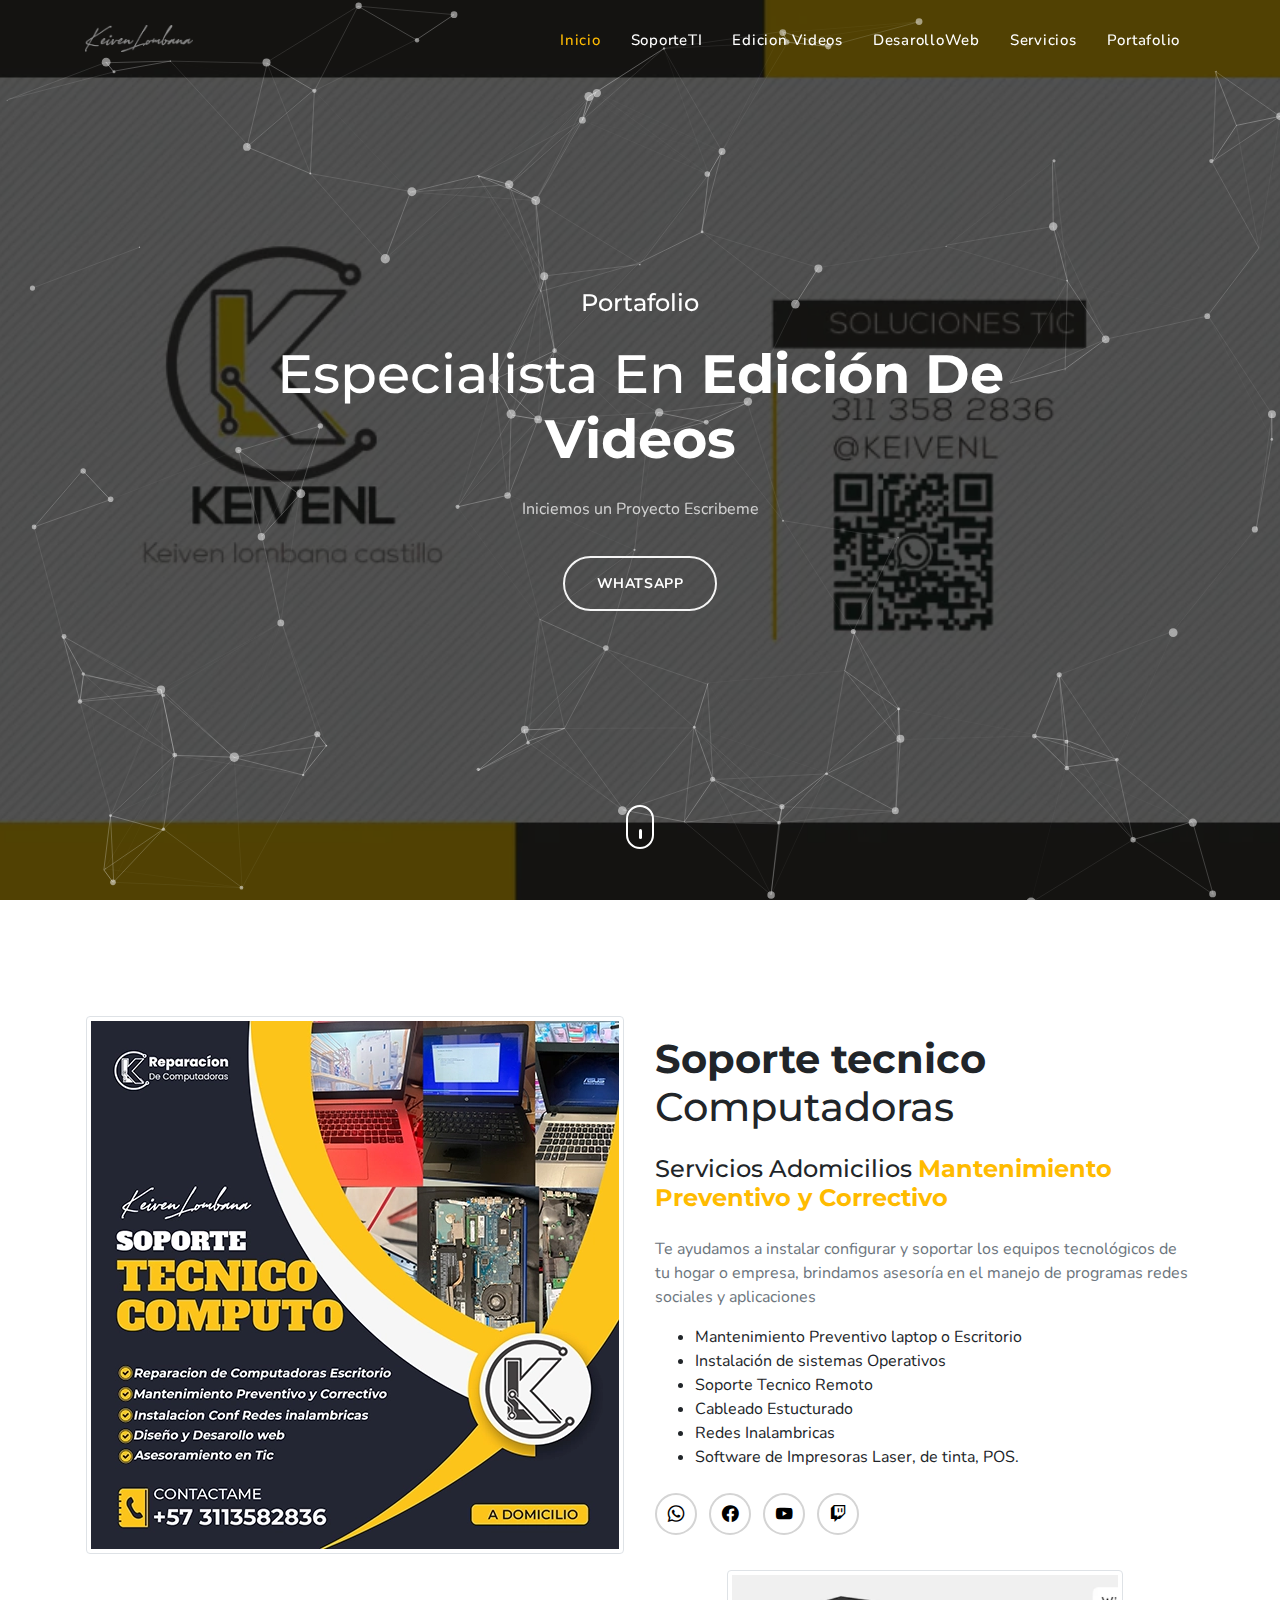
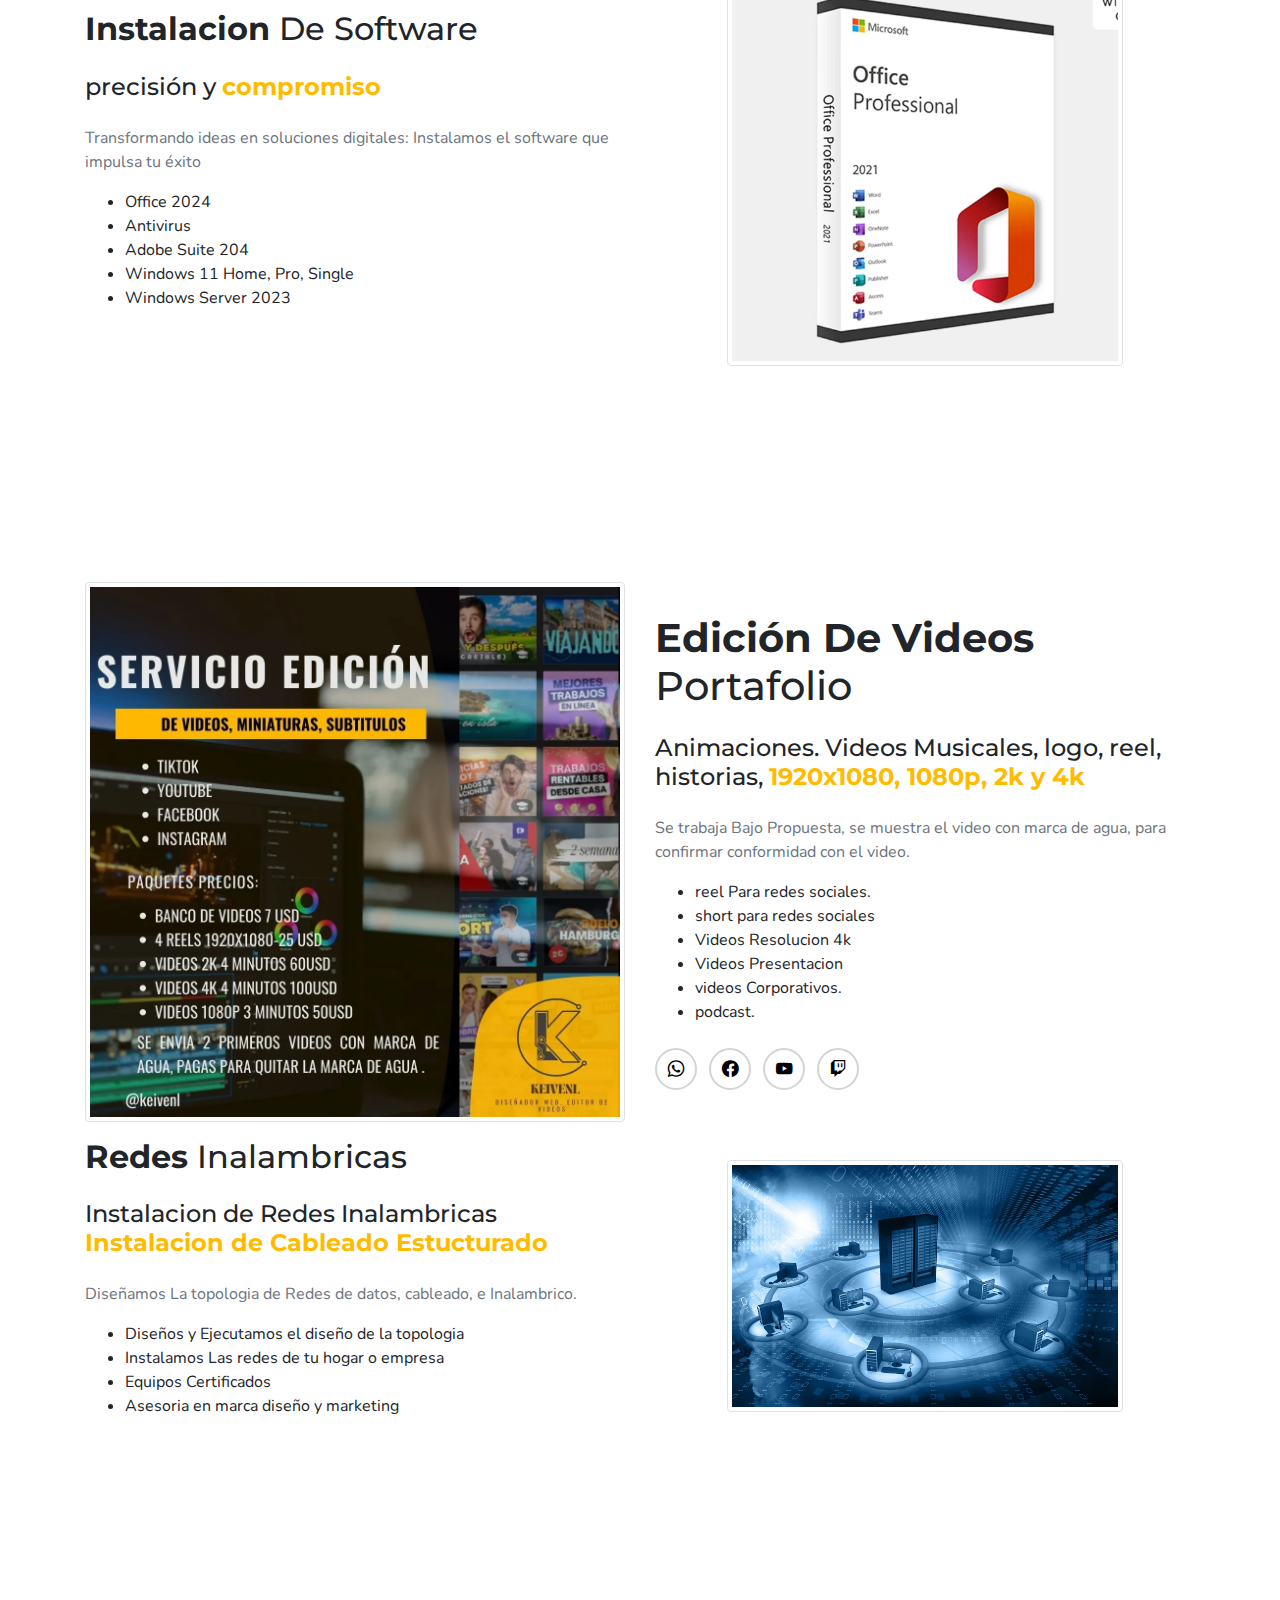
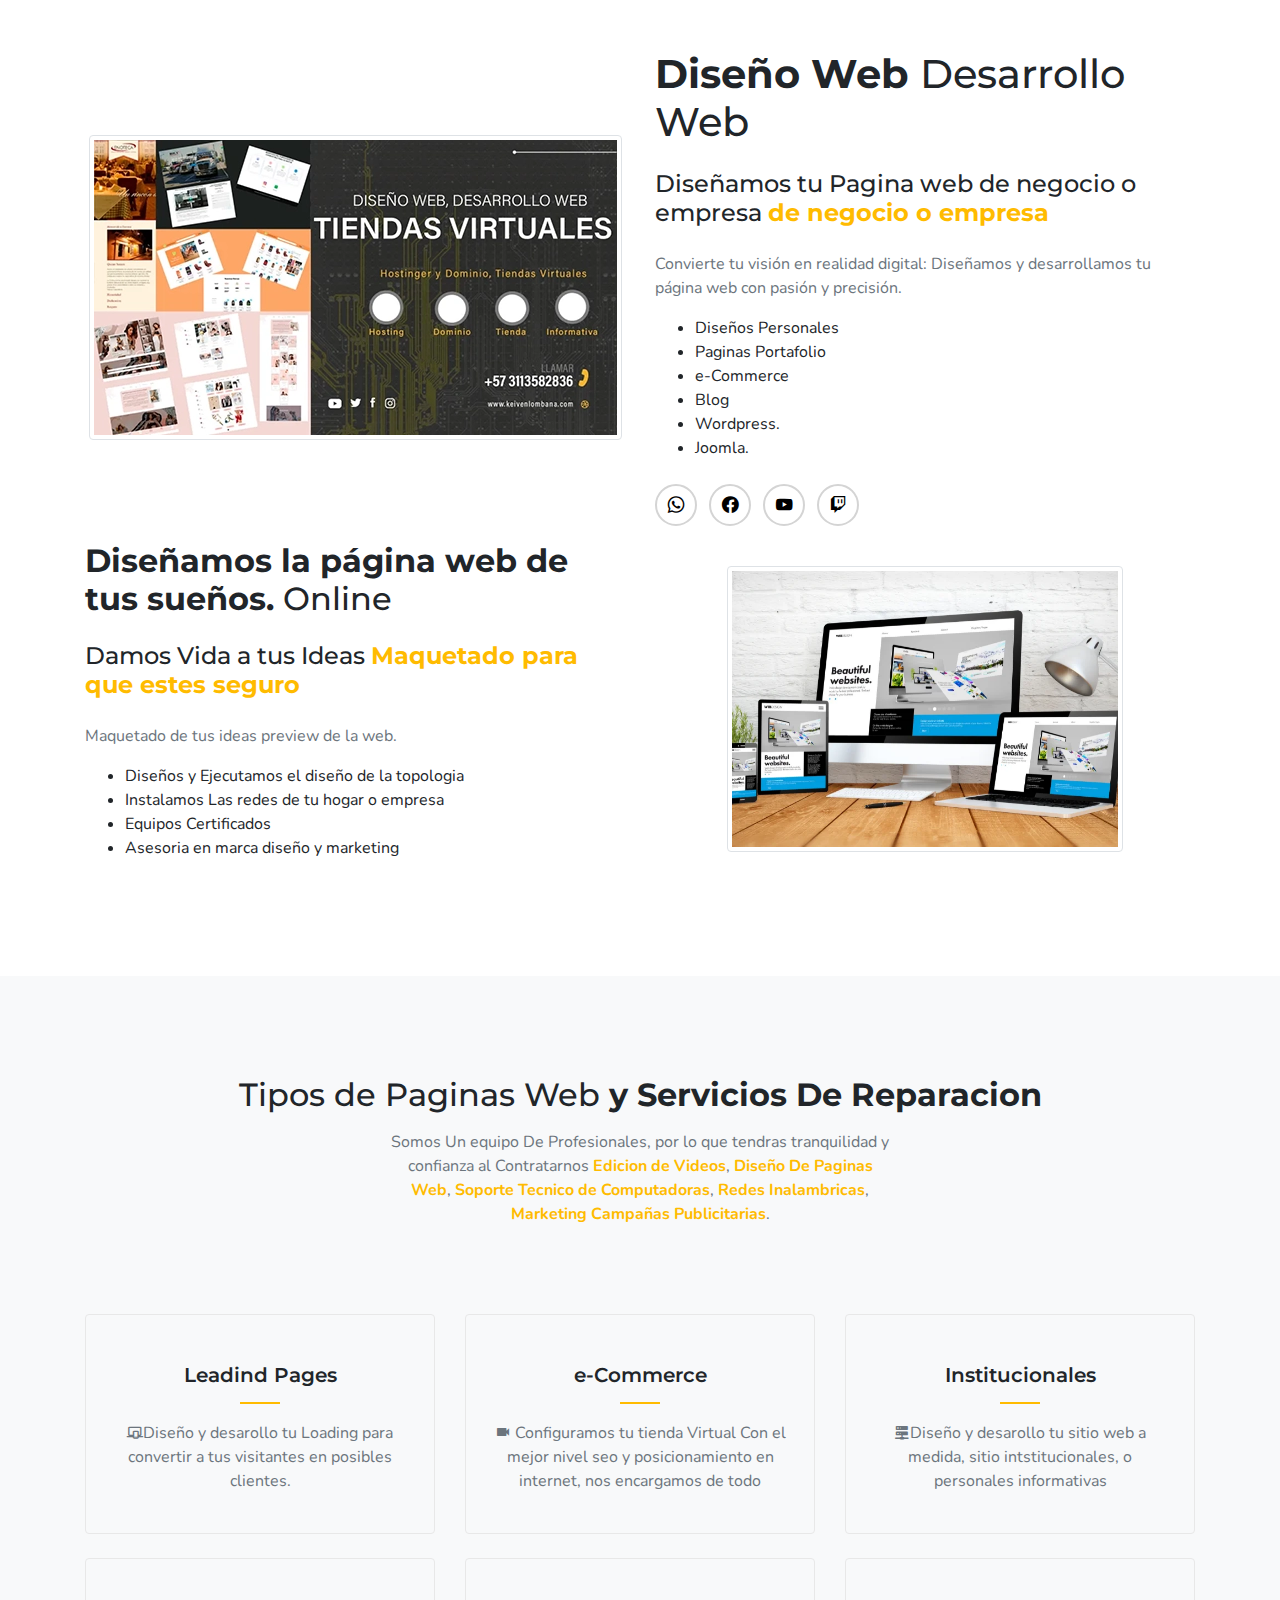
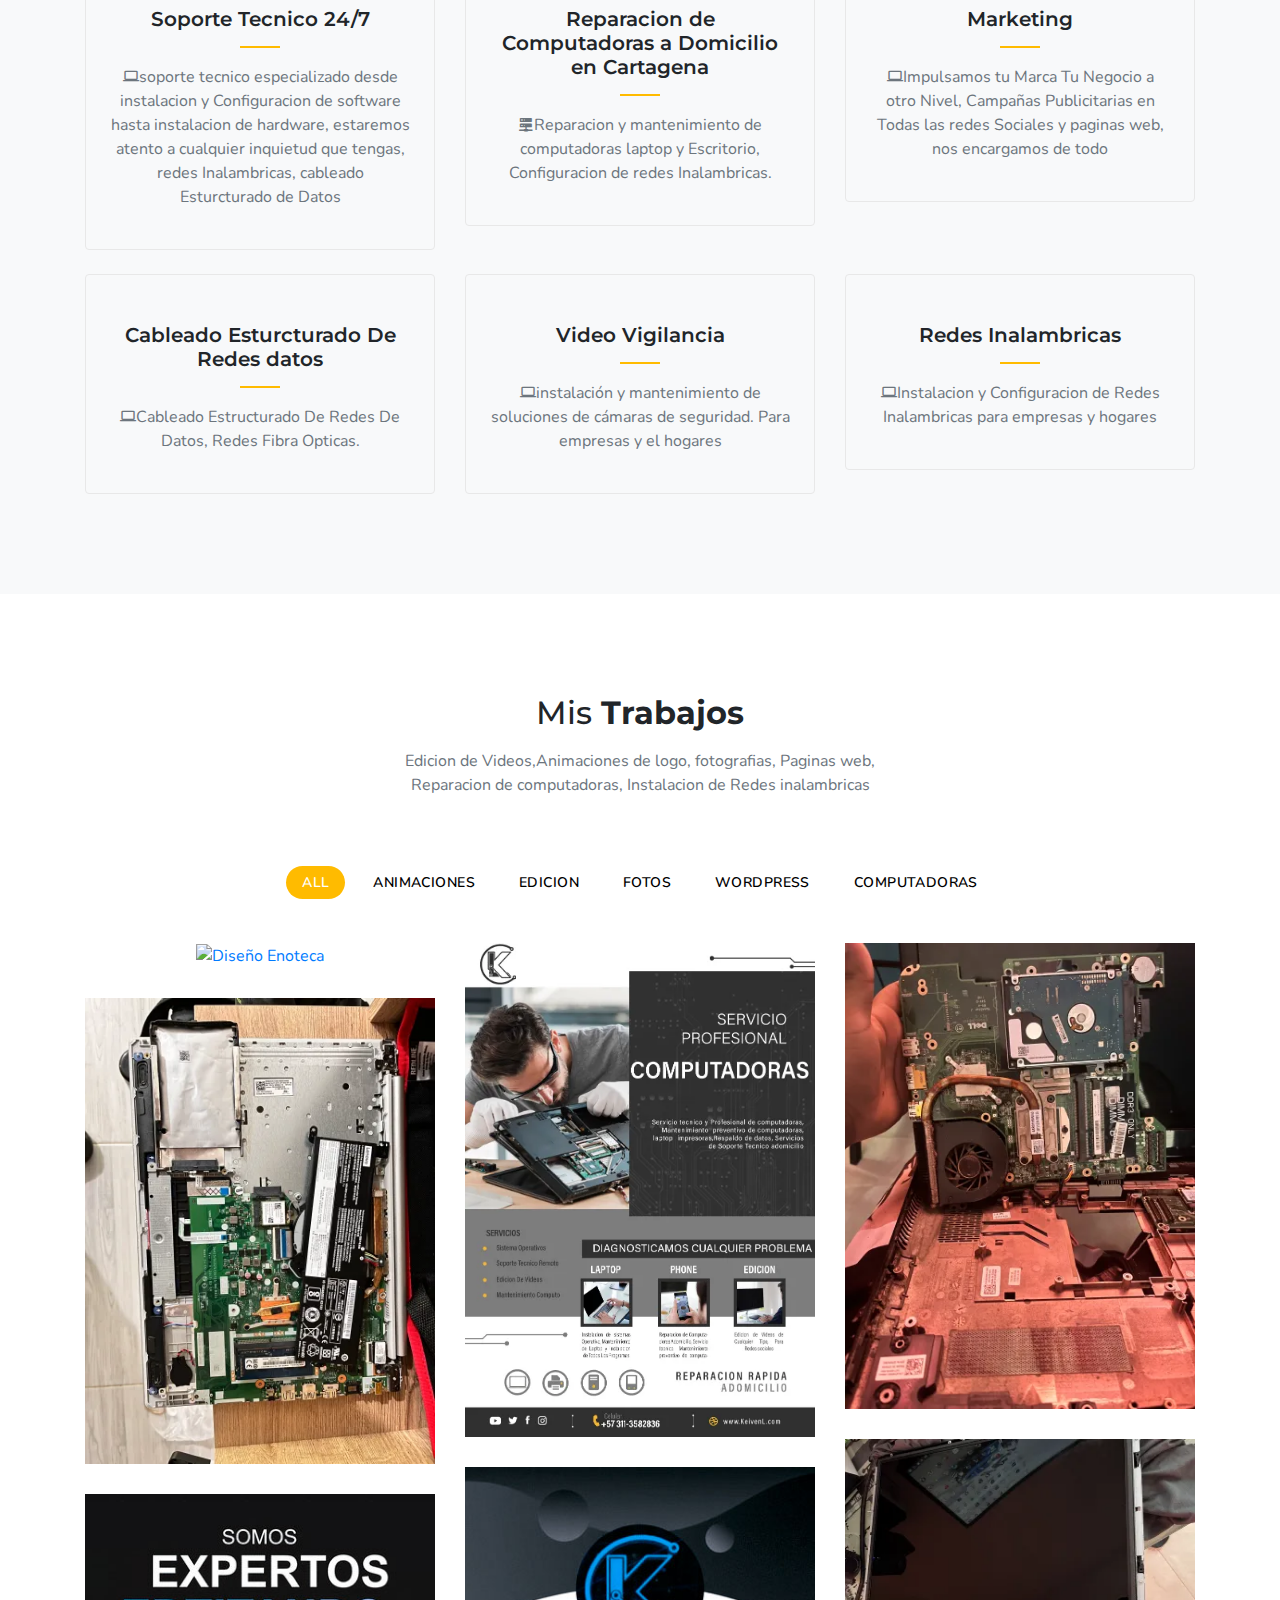
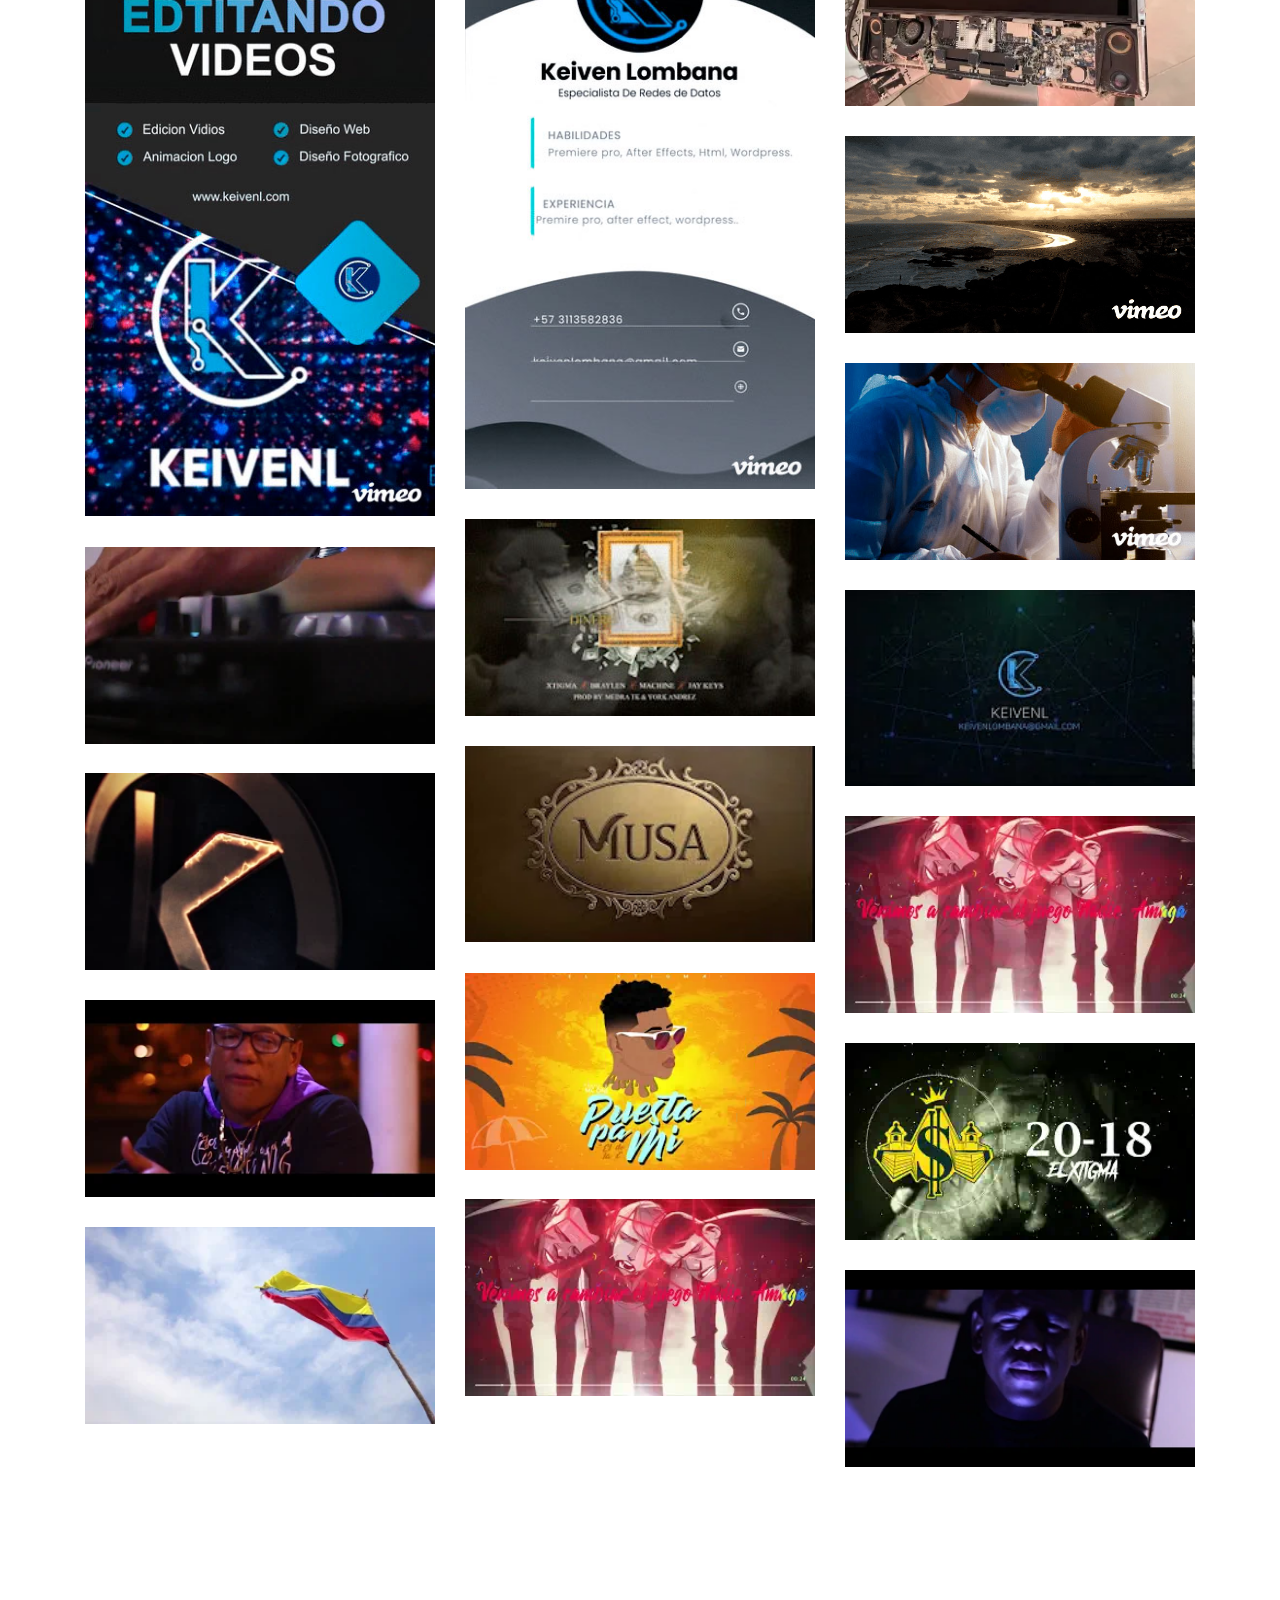
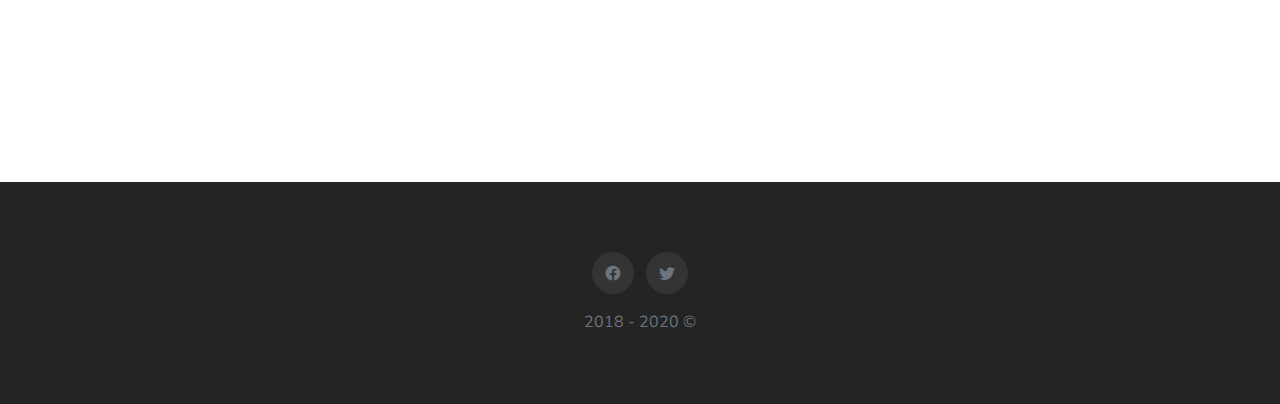
==== commit 6beb180a: "Add files via upload" ====
--- a/index.html
+++ b/index.html
@@ -504,15 +504,15 @@
 
         <!-- START CLIENT -->
         
-        <!-- END CLIENT -->
+        <!-- Servicios Clientes -->
           
         <section class="section text-center" id="work">
             <div class="container">
                 <div class="row justify-content-center">
                     <div class="col-lg-12">
                         <div class="text-center">
-                            <h2>Portafolio <span class="font-weight-bold">Proyectos</span></h2>
-                            <p class="text-muted mx-auto section-subtitle mt-3">Ediciones Animaciones, LOgos animados, </p>
+                            <h2>Mis <span class="font-weight-bold">Trabajos</span></h2>
+                            <p class="text-muted mx-auto section-subtitle mt-3">Edicion de Videos,Animaciones de logo, fotografias, Paginas web, Reparacion de computadoras, Instalacion de Redes inalambricas</p>
                         </div>
                     </div>
                 </div>
@@ -529,7 +529,8 @@
             </div>
             <div class="container">
                 <div class="row mt-4 work-filter">
-                            
+                    <div class="col-lg-4 work_item devlopment wordpress">
+                        <a data-fancybox href="images/enoteca.webp">
                             
                             <div class="work_box">
                                 <div class="work_img">
@@ -543,75 +544,110 @@
                     </div>
                     <div class="col-lg-4 work_item devlopment fotos">
                         <a data-fancybox alt="Flayer Servicios" href="KF.webp">
-                
-                            <div class="work_box">
-                                <div class="work_img">
-                                    <img class="card-img-top img-fluid" alt="Diseño Enoteca" src="image/enoteca.webp" /></div>
-                                <div class="work_detail">
-                                    <p class="mb-2"> PaginaWb</p>
-                                    <h4 class="mb-0">Pagina Web Propuesta</h4>
-                                </div>
-                            </div>
-                        </a>
-                    </div>
-                    <div class="col-lg-4 work_item devlopment fotos">
-                        <a data-fancybox alt="Flayer Servicios" href="KF.webp">
-                
+                            
+                            <div class="work_box">
+                                <div class="work_img">
+                                    <img class="card-img-top img-fluid" alt="Flayer Servicios" src="KF.webp" /></div>
+                                <div class="work_detail">
+                                    <p class="mb-2">Imagen Promocional</p>
+                                    <h4 class="mb-0">Imagen Presentacion</h4>
+                                </div>
+                            </div>
+                        </a>
+                    </div>
+                    <div class="col-lg-4 work_item devlopment computadoras">
+                        <a data-fancybox href="images/pc/IMG_1662.webp">
+                            
+                            <div class="work_box">
+                                <div class="work_img">
+                                    <img class="card-img-top img-fluid" alt="Flayer Servicios" src="images/pc/IMG_1662.webp" /></div>
+                                <div class="work_detail">
+                                    <p class="mb-2">Computadora Hp</p>
+                                    <h4 class="mb-0">Disco Duro Mecanico cambio Solido</h4>
+                                </div>
+                            </div>
+                        </a>
+                    </div>
+                    <div class="col-lg-4 work_item devlopment computadoras">
+                        <a data-fancybox href="images/pc/IMG_1810.webp">
+                            
+                            <div class="work_box">
+                                <div class="work_img">
+                                    <img class="card-img-top img-fluid" alt="Reparacion latpop" src="images/pc/IMG_1810.webp" /></div>
+                                <div class="work_detail">
+                                    <p class="mb-2">Lenovo</p>
+                                    <h4 class="mb-0">DDhh a SSd Limpieza</h4>
+                                </div>
+                            </div>
+                        </a>
+                    </div>
+                    <div class="col-lg-4 work_item devlopment computadoras">
+                        <a data-fancybox href="images/pc/IMG_0486.webp">
+                            
+                            <div class="work_box">
+                                <div class="work_img">
+                                    <img class="card-img-top img-fluid" alt="reparacion de computo" src="images/pc/IMG_0486.webp" /></div>
+                                <div class="work_detail">
+                                    <p class="mb-2">imac 2007</p>
+                                    <h4 class="mb-0">DDhh a SSd Limpieza General</h4>
+                                </div>
+                            </div>
+                        </a>
+                    </div>
                     <div class="col-lg-4 work_item devlopment edicion">
-                        <a data-fancybox href="https://vimeo.com/772710185">
-                            
-                            <div class="work_box">
-                                <div class="work_img">
-                                    <img class="card-img-top img-fluid" alt="Edicion de Videos" src="cepillo.webp" /></div>
-                                <div class="work_detail">
-                                    <p class="mb-2">Video Promocional Cepillo</p>
-                                    <h4 class="mb-0">cepillo secador</h4>
+                        <a data-fancybox href="https://vimeo.com/manage/videos/689829571">
+                            
+                            <div class="work_box">
+                                <div class="work_img">
+                                    <img class="card-img-top img-fluid" alt="Edicion de Videos" src="images/op/4.jpg" /></div>
+                                <div class="work_detail">
+                                    <p class="mb-2">Edicion Promocional</p>
+                                    <h4 class="mb-0">Video Presentacion</h4>
                                 </div>
                             </div>
                         </a>
                     </div>
                     <div class="col-lg-4 work_item devlopment edicion">
-                        <a data-fancybox href="https://vimeo.com/690065533">
-                            
-                            <div class="work_box">
-                                <div class="work_img">
-                                    <img class="card-img-top img-fluid" alt="Edicion de Videos" src="subtitulos.webp" /></div>
-                                <div class="work_detail">
-                                    <p class="mb-2">Video Promocional subtitulos</p>
-                                    <h4 class="mb-0">trabajo no completado</h4>
+                        <a data-fancybox href="https://vimeo.com/manage/videos/689813820">
+                            
+                            <div class="work_box">
+                                <div class="work_img">
+                                    <img class="card-img-top img-fluid" alt="Edicion de videos" src="images/op/3.jpg" /></div>
+                                <div class="work_detail">
+                                    <p class="mb-2">Edicion Promocional</p>
+                                    <h4 class="mb-0">Video Servicios</h4>
                                 </div>
                             </div>
                         </a>
                     </div>
                     <div class="col-lg-4 work_item devlopment edicion">
-                        <a data-fancybox href="https://vimeo.com/775150125">
-                            
-                            <div class="work_box">
-                                <div class="work_img">
-                                    <img class="card-img-top img-fluid" alt="Edicion de Videos" src="rebanador.webp" /></div>
-                                <div class="work_detail">
-                                    <p class="mb-2">Video Promocional rebanador</p>
-                                    <h4 class="mb-0">video promocional publicitario</h4>
-                                </div>
-                            </div>
-                        </a>
-                    </div>
-                  
-                  
+                        <a data-fancybox href="https://vimeo.com/manage/videos/690065533">
+                            
+                            <div class="work_box">
+                                <div class="work_img">
+                                    <img class="card-img-top img-fluid" alt="Edicion de Videos" src="images/op/1.jpg" /></div>
+                                <div class="work_detail">
+                                    <p class="mb-2">Edicion Promocional</p>
+                                    <h4 class="mb-0">Video Ventas</h4>
+                                </div>
+                            </div>
+                        </a>
+                    </div>
                     <div class="col-lg-4 work_item devlopment edicion">
-                        <a data-fancybox href="https://www.youtube.com/watch?v=3JKBltONEew">
-                            
-                            <div class="work_box">
-                                <div class="work_img">
-                                    <img class="card-img-top img-fluid" alt="Edicion de Videos" src="dinero.gif" /></div>
-                                <div class="work_detail">
-                                    <p class="mb-2">Video Musical edicion animacion</p>
-                                    <h4 class="mb-0">Animacion VIdeo Musical</h4>
-                                </div>
-                            </div>
-                        </a>
-                    </div>
-                            
+                        <a data-fancybox href="https://vimeo.com/690116442">
+                            
+                            <div class="work_box">
+                                <div class="work_img">
+                                    <img class="card-img-top img-fluid" alt="edicion de videos" src="images/op/2.jpg" /></div>
+                                <div class="work_detail">
+                                    <p class="mb-2">Edicion Propuesta Instrumental</p>
+                                    <h4 class="mb-0">Nuevo Mundo</h4>
+                                </div>
+                            </div>
+                        </a>
+                    </div>
+                    <div class="col-lg-4 work_item devlopment animacion">
+                        <a data-fancybox href="https://www.youtube.com/watch?v=3JKBltONEew&ab_channel=ElXtigma">
                             
                             <div class="work_box">
                                 <div class="work_img">
@@ -624,17 +660,6 @@
                         </a>
                     </div>
 
-                            <div class="work_box">
-                                <div class="work_img">
-                                    <img class="card-img-top img-fluid" alt="Animacion Imagenes" src="images/op/dinero.jpg" /></div>
-                                <div class="work_detail">
-                                    <p class="mb-2">video Musical</p>
-                                    <h4 class="mb-0">Animacion Dinero Imagen</h4>
-                                </div>
-                            </div>
-                        </a>
-                    </div>
-
                     <div class="col-lg-4 work_item devlopment edicion">
                         <a data-fancybox href="https://youtu.be/GGthibNrN0M">
                             
@@ -650,11 +675,11 @@
                     </div>
 
                     <div class="col-lg-4 work_item devlopment animacion">
-                        <a data-fancybox href="https://youtu.be/5arJSpyPylw">
-                            
-                            <div class="work_box">
-                                <div class="work_img">
-                                    <img class="card-img-top img-fluid" alt="Diseño Web" Diseño WEb src="pt/k.webp" /></div>
+                        <a data-fancybox href="https://youtu.be/V3Tw2sWqwNQ">
+                            
+                            <div class="work_box">
+                                <div class="work_img">
+                                    <img class="card-img-top img-fluid" alt="Diseño Web" Diseño WEb src="pt/digital.webp" /></div>
                                 <div class="work_detail">
                                     <p class="mb-2">Animacion</p>
                                     <h4 class="mb-0">Animacion Logo KLC</h4>
@@ -668,9 +693,9 @@
                             
                             <div class="work_box">
                                 <div class="work_img">
-                                    <img class="card-img-top img-fluid" alt="Animacion Logo" src="dshg.webp" /></div>
-                                <div class="work_detail">
-                                    <p class="mb-2">Animacion Musical DSHG</p>
+                                    <img class="card-img-top img-fluid" alt="Animacion Logo" src="pt/musa.webp" /></div>
+                                <div class="work_detail">
+                                    <p class="mb-2">Animacion</p>
                                     <h4 class="mb-0">Animacion Logo</h4>
                                 </div>
                             </div>
@@ -682,7 +707,7 @@
                             
                             <div class="work_box">
                                 <div class="work_img">
-                                    <img class="card-img-top img-fluid" alt="Diseño" src="musa.webp" /></div>
+                                    <img class="card-img-top img-fluid" alt="Diseño" src="pt/k.webp" /></div>
                                 <div class="work_detail">
                                     <p class="mb-2">Animacion</p>
                                     <h4 class="mb-0">Animacion Logo KLC </h4>
@@ -691,7 +716,8 @@
                         </a>
                     </div>
 
-                            
+                    <div class="col-lg-4 work_item devlopment animacion">
+                        <a data-fancybox href="https://www.youtube.com/watch?v=5arJSpyPylw&feature=youtu.be">
                             
                             <div class="work_box">
                                 <div class="work_img">
@@ -703,17 +729,6 @@
                             </div>
                         </a>
                     </div>
-                   
-                            <div class="work_box">
-                                <div class="work_img">
-                                    <img class="card-img-top img-fluid" alt="Animacion Imagenes" src="pt/ganga.webp" /></div>
-                                <div class="work_detail">
-                                    <p class="mb-2">Animacion, Edicion</p>
-                                    <h4 class="mb-0"> Subtitulos Animados para video</h4>
-                                </div>
-                            </div>
-                        </a>
-                    </div>
                     <div class="col-lg-4 work_item devlopment animacion">
                         <a data-fancybox href="https://www.youtube.com/watch?v=0mHHMW0u4B4&ab_channel=ElXtigma">
                             
@@ -747,13 +762,14 @@
                                 <div class="work_img">
                                     <img class="card-img-top img-fluid" alt="Animacion web" src="pt/2018.webp" /></div>
                                 <div class="work_detail">
-                                    <p class="mb-2">Video Musical 2018</p>
+                                    <p class="mb-2">Animacion</p>
                                     <h4 class="mb-0"> Animacion Musical imagen Logo</h4>
                                 </div>
                             </div>
                         </a>
                     </div>
-                            
+                    <div class="col-lg-4 work_item devlopment animacion">
+                        <a data-fancybox href="https://www.youtube.com/watch?v=av9cloIvsA8&ab_channel=ElXtigma">
                             
                             <div class="work_box">
                                 <div class="work_img">
@@ -765,17 +781,6 @@
                             </div>
                         </a>
                     </div>
-                    
-                            <div class="work_box">
-                                <div class="work_img">
-                                    <img class="card-img-top img-fluid" alt="Animacion de imagenes" src="pt/ganga.webp" /></div>
-                                <div class="work_detail">
-                                    <p class="mb-2">Animacion</p>
-                                    <h4 class="mb-0"> Animacion Video Liryc</h4>
-                                </div>
-                            </div>
-                        </a>
-                    </div>
                     <div class="col-lg-4 work_item devlopment edicion">
                         <a data-fancybox href="https://www.youtube.com/watch?v=65zY5XwH6Co&ab_channel=ElXtigma">
                             
@@ -807,7 +812,7 @@
                 </div>
             </div>
         </section>
-        
+        <!--END WORK -->
 
         <!-- START BLOG -->
         
@@ -878,6 +883,7 @@
                 speed: 3500
             });
         </script>
+        
     </body>
 
 </html>
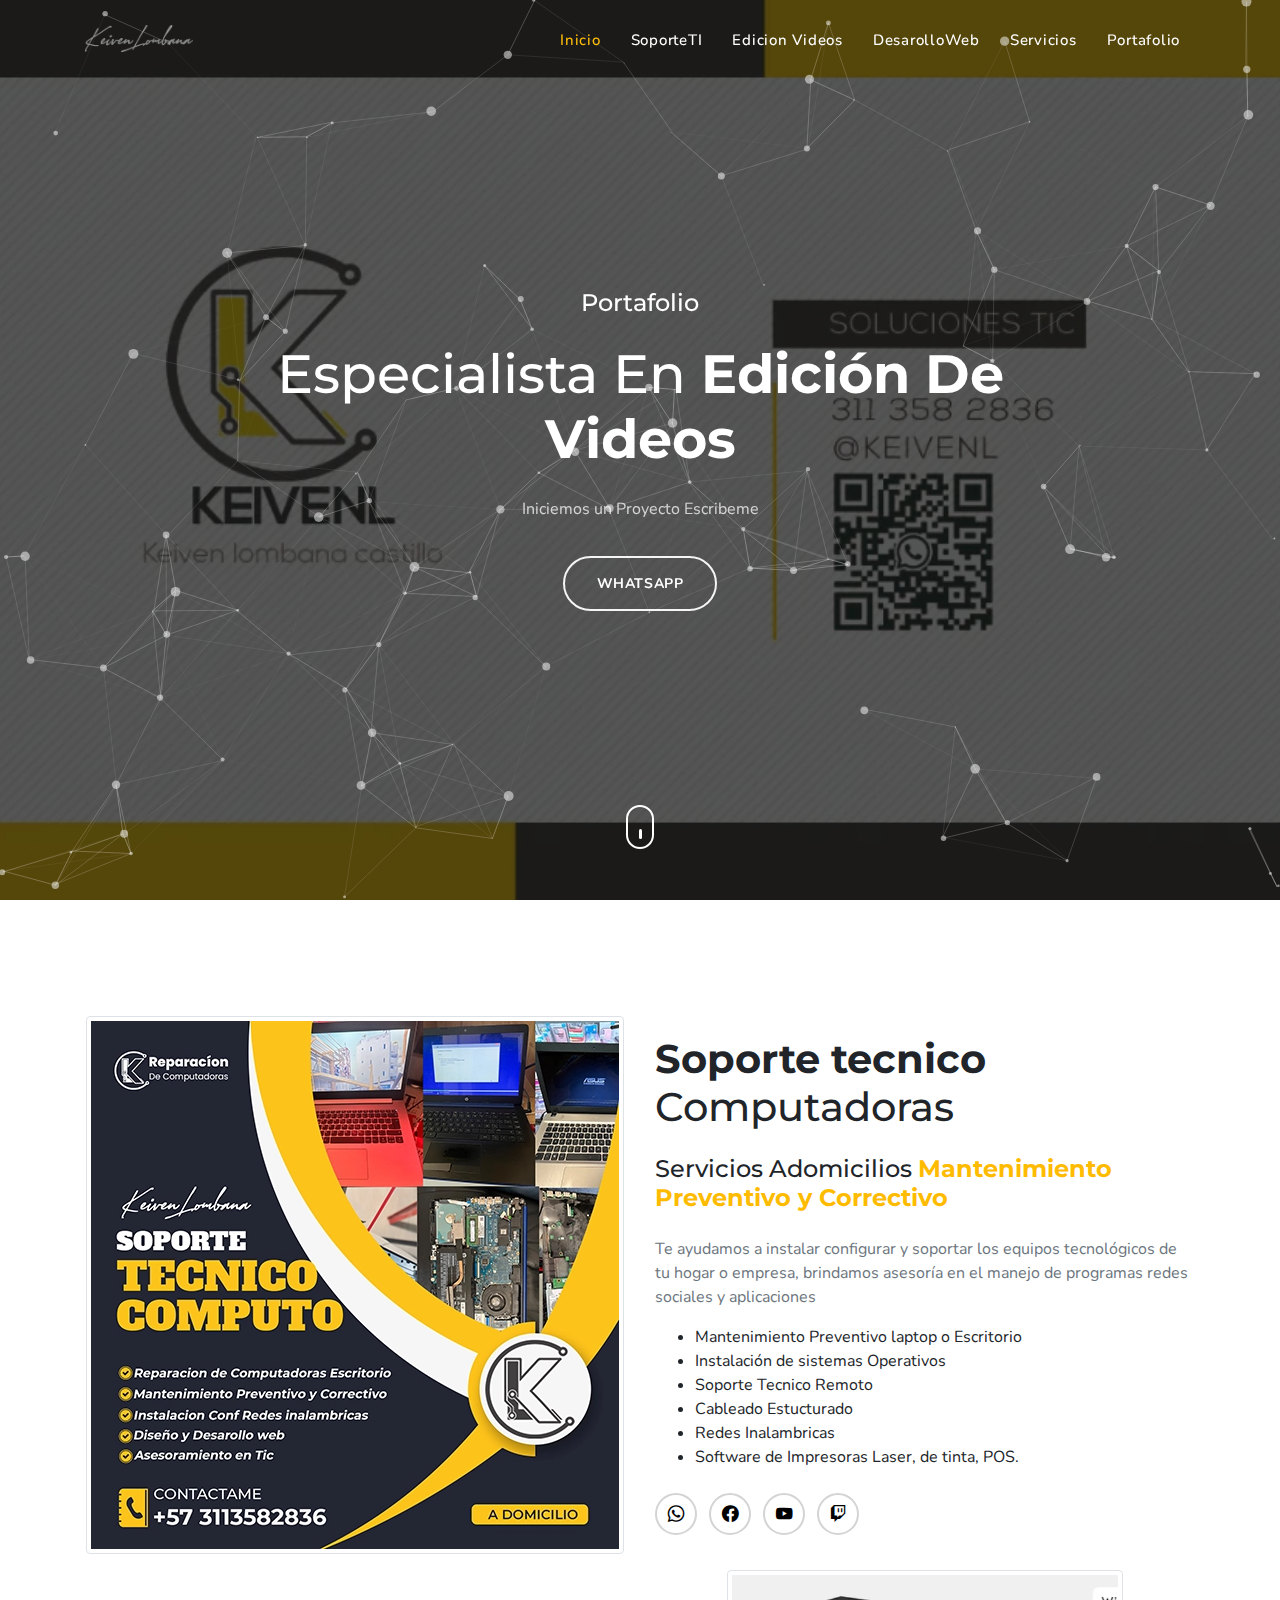
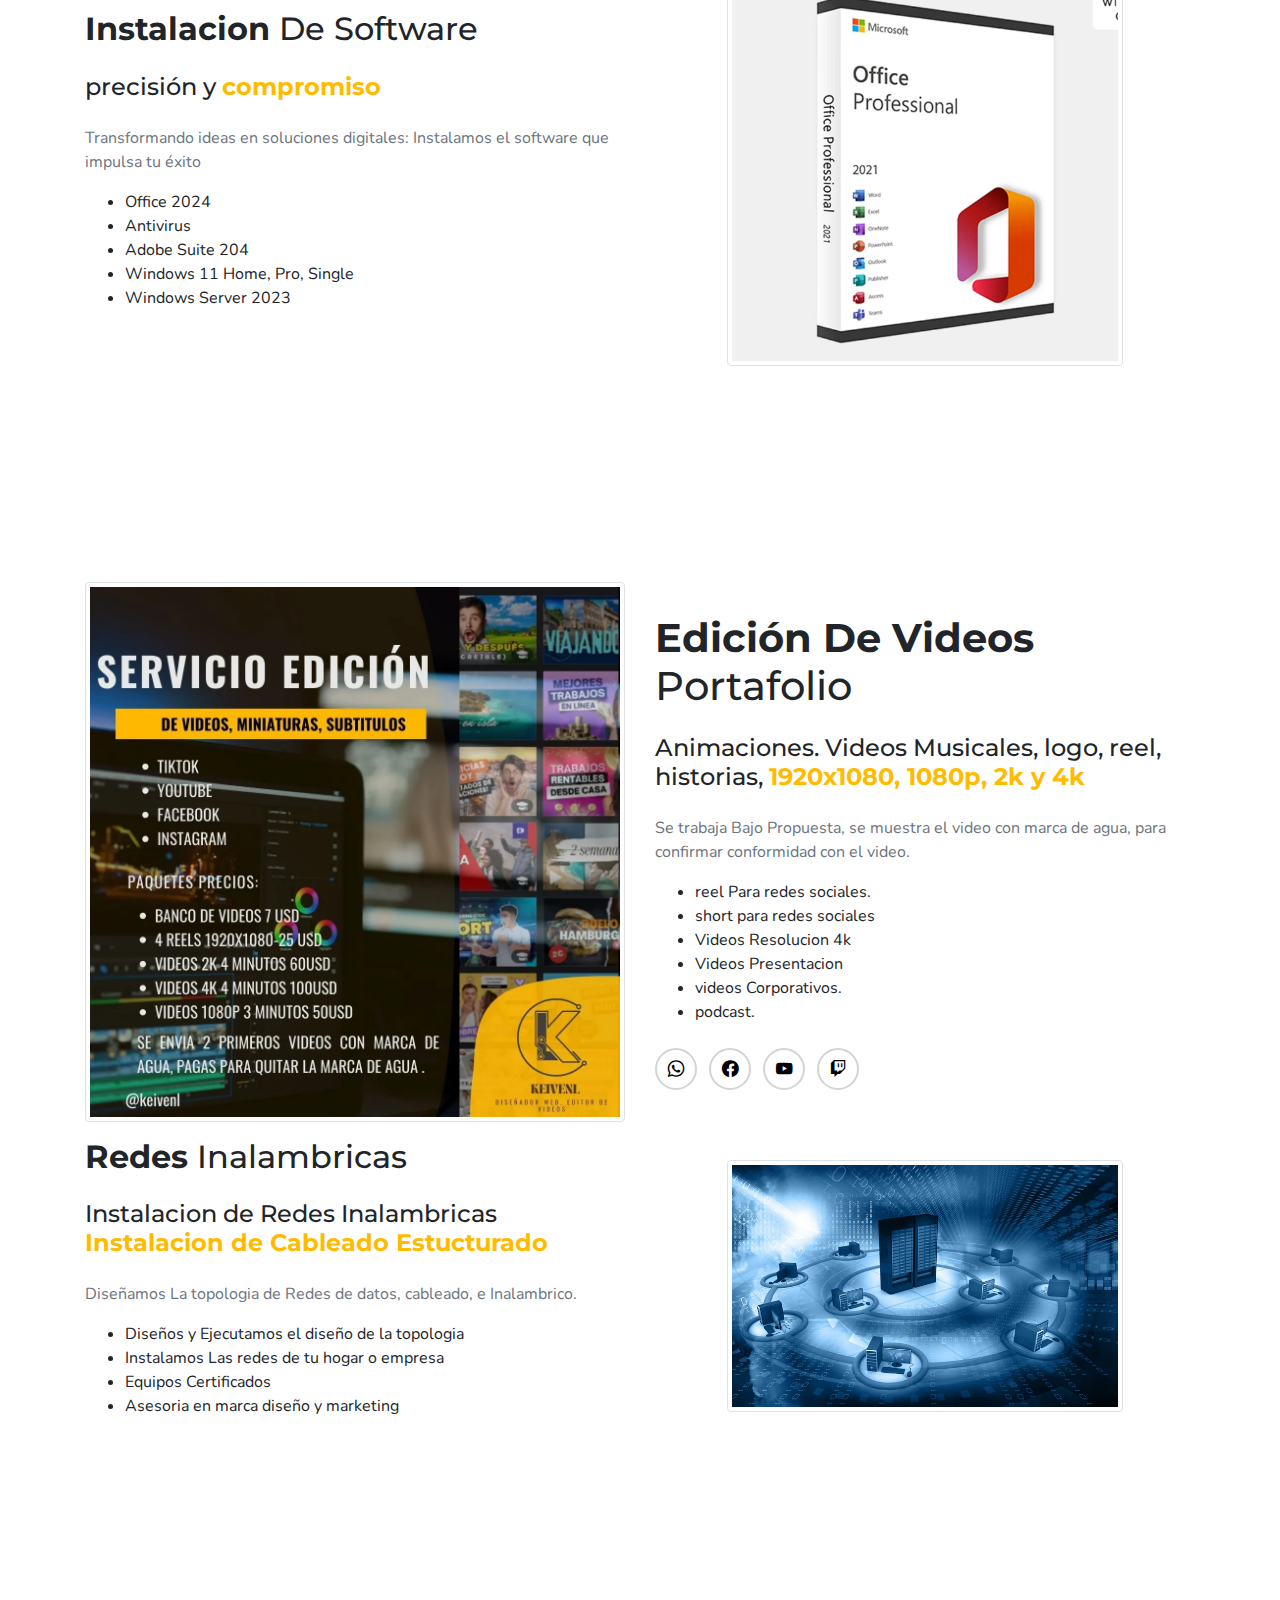
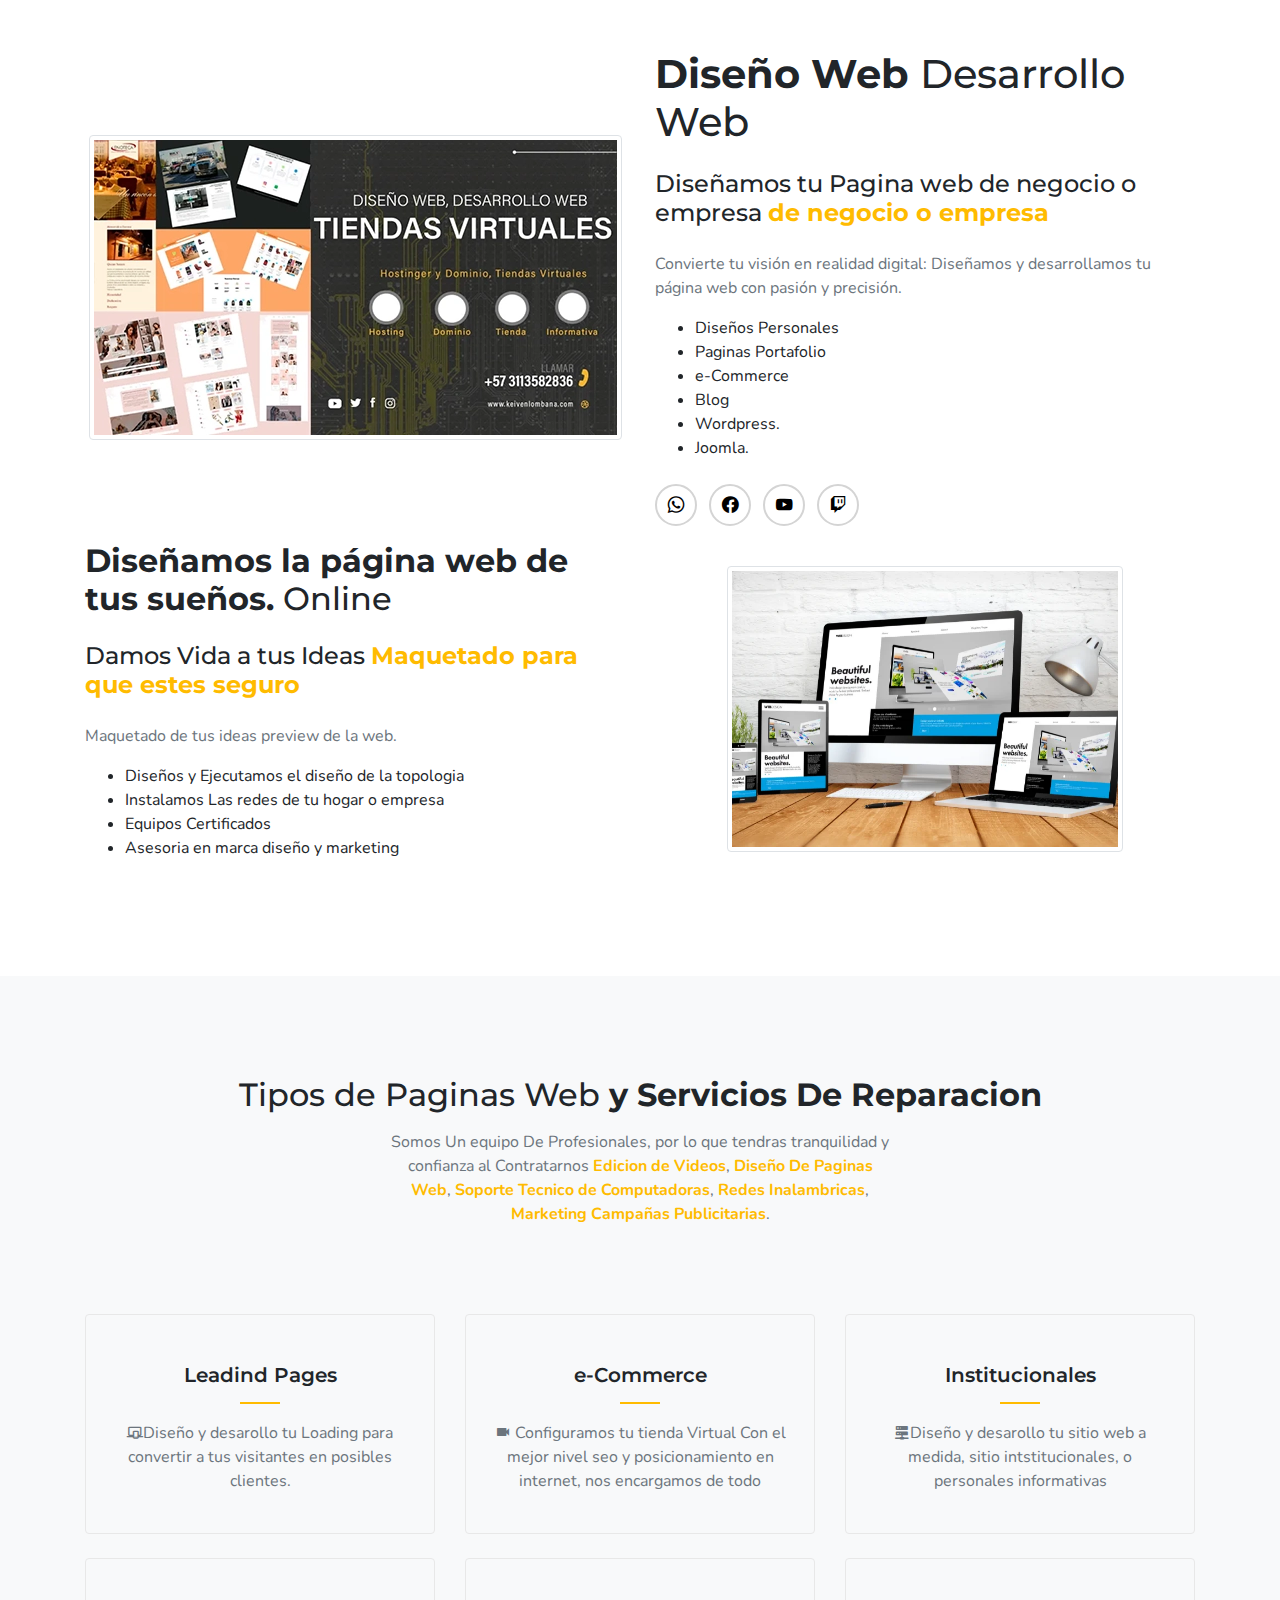
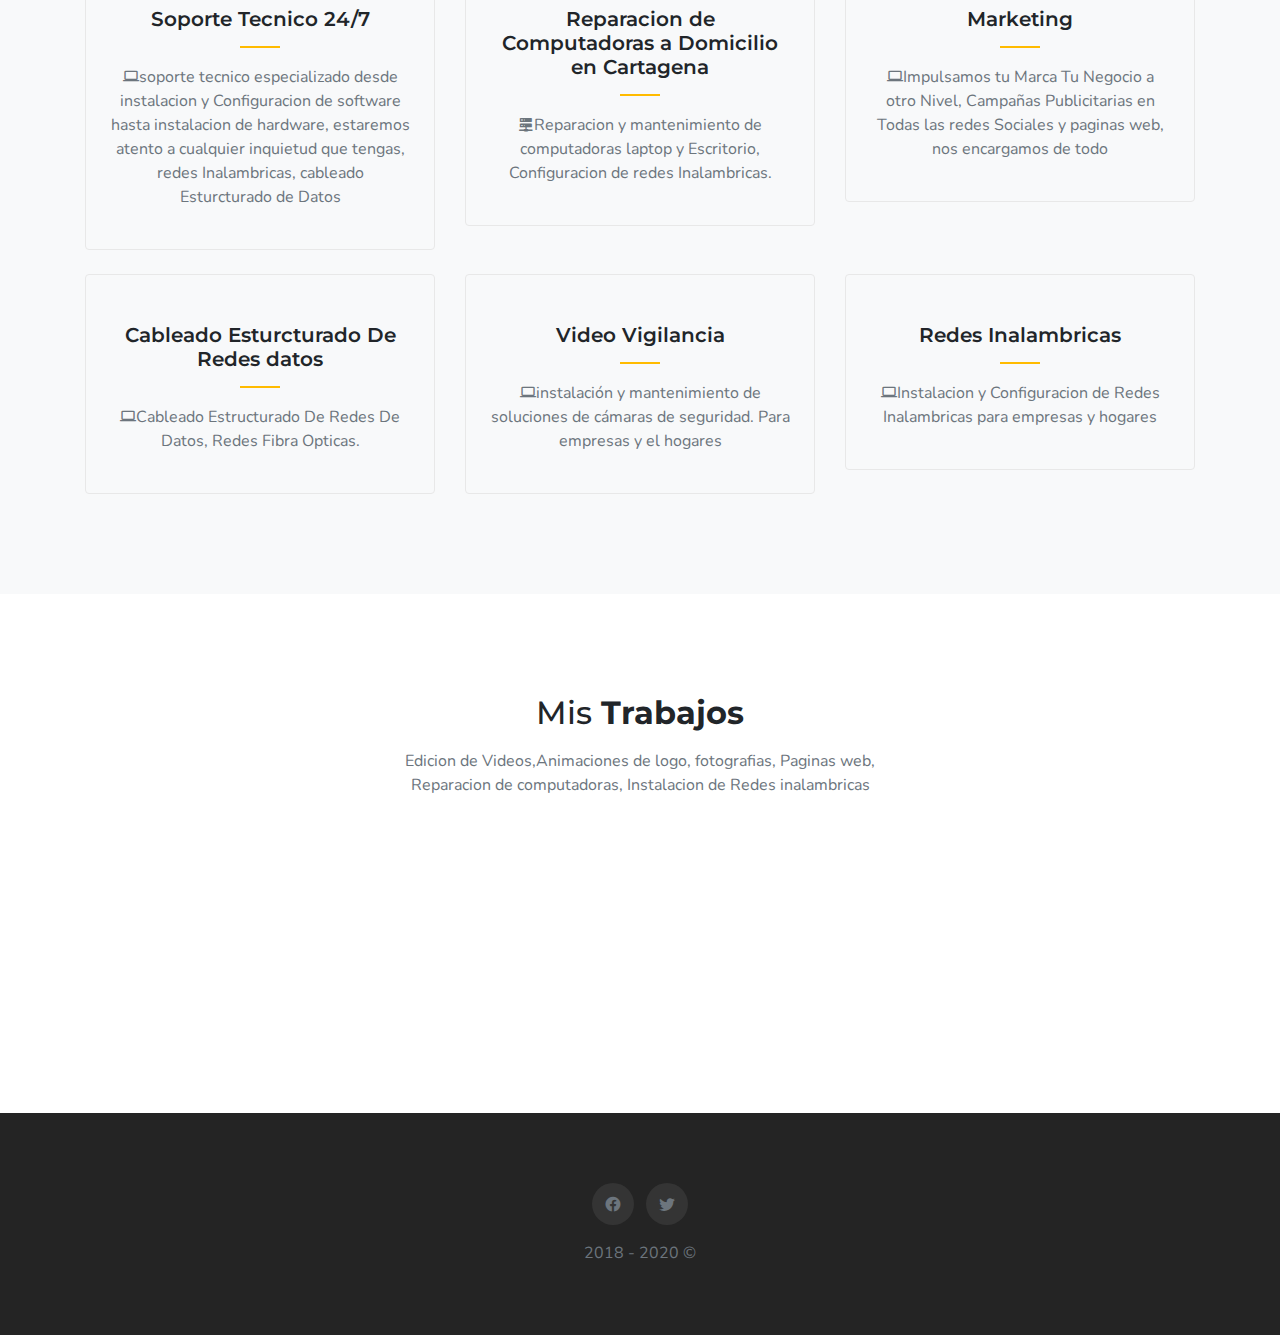
==== commit 0c5b8203: "Add files via upload" ====
--- a/index.html
+++ b/index.html
@@ -516,301 +516,7 @@
                         </div>
                     </div>
                 </div>
-                <div class="row mt-5 ">
-                    <ul class="col list-unstyled list-inline mb-0 text-uppercase work_menu" id="menu-filter">
-                        <li class="list-inline-item"><a class="active" data-filter="*">All</a></li>
-                        <li class="list-inline-item"><a class="" data-filter=".animacion">Animaciones</a></li>
-                        <li class="list-inline-item"><a class="" data-filter=".edicion">Edicion</a></li>
-                        <li class="list-inline-item"><a class="" data-filter=".fotos">Fotos</a></li>
-                        <li class="list-inline-item"><a class="" data-filter=".wordpress">Wordpress</a></li>
-                        <li class="list-inline-item"><a class="" data-filter=".computadoras">Computadoras</a></li>
-                    </ul>
-                </div>
-            </div>
-            <div class="container">
-                <div class="row mt-4 work-filter">
-                    <div class="col-lg-4 work_item devlopment wordpress">
-                        <a data-fancybox href="images/enoteca.webp">
-                            
-                            <div class="work_box">
-                                <div class="work_img">
-                                    <img class="card-img-top img-fluid" alt="Diseño Enoteca" src="image/enoteca.webp" /></div>
-                                <div class="work_detail">
-                                    <p class="mb-2"> PaginaWb</p>
-                                    <h4 class="mb-0">Pagina Web Propuesta</h4>
-                                </div>
-                            </div>
-                        </a>
-                    </div>
-                    <div class="col-lg-4 work_item devlopment fotos">
-                        <a data-fancybox alt="Flayer Servicios" href="KF.webp">
-                            
-                            <div class="work_box">
-                                <div class="work_img">
-                                    <img class="card-img-top img-fluid" alt="Flayer Servicios" src="KF.webp" /></div>
-                                <div class="work_detail">
-                                    <p class="mb-2">Imagen Promocional</p>
-                                    <h4 class="mb-0">Imagen Presentacion</h4>
-                                </div>
-                            </div>
-                        </a>
-                    </div>
-                    <div class="col-lg-4 work_item devlopment computadoras">
-                        <a data-fancybox href="images/pc/IMG_1662.webp">
-                            
-                            <div class="work_box">
-                                <div class="work_img">
-                                    <img class="card-img-top img-fluid" alt="Flayer Servicios" src="images/pc/IMG_1662.webp" /></div>
-                                <div class="work_detail">
-                                    <p class="mb-2">Computadora Hp</p>
-                                    <h4 class="mb-0">Disco Duro Mecanico cambio Solido</h4>
-                                </div>
-                            </div>
-                        </a>
-                    </div>
-                    <div class="col-lg-4 work_item devlopment computadoras">
-                        <a data-fancybox href="images/pc/IMG_1810.webp">
-                            
-                            <div class="work_box">
-                                <div class="work_img">
-                                    <img class="card-img-top img-fluid" alt="Reparacion latpop" src="images/pc/IMG_1810.webp" /></div>
-                                <div class="work_detail">
-                                    <p class="mb-2">Lenovo</p>
-                                    <h4 class="mb-0">DDhh a SSd Limpieza</h4>
-                                </div>
-                            </div>
-                        </a>
-                    </div>
-                    <div class="col-lg-4 work_item devlopment computadoras">
-                        <a data-fancybox href="images/pc/IMG_0486.webp">
-                            
-                            <div class="work_box">
-                                <div class="work_img">
-                                    <img class="card-img-top img-fluid" alt="reparacion de computo" src="images/pc/IMG_0486.webp" /></div>
-                                <div class="work_detail">
-                                    <p class="mb-2">imac 2007</p>
-                                    <h4 class="mb-0">DDhh a SSd Limpieza General</h4>
-                                </div>
-                            </div>
-                        </a>
-                    </div>
-                    <div class="col-lg-4 work_item devlopment edicion">
-                        <a data-fancybox href="https://vimeo.com/manage/videos/689829571">
-                            
-                            <div class="work_box">
-                                <div class="work_img">
-                                    <img class="card-img-top img-fluid" alt="Edicion de Videos" src="images/op/4.jpg" /></div>
-                                <div class="work_detail">
-                                    <p class="mb-2">Edicion Promocional</p>
-                                    <h4 class="mb-0">Video Presentacion</h4>
-                                </div>
-                            </div>
-                        </a>
-                    </div>
-                    <div class="col-lg-4 work_item devlopment edicion">
-                        <a data-fancybox href="https://vimeo.com/manage/videos/689813820">
-                            
-                            <div class="work_box">
-                                <div class="work_img">
-                                    <img class="card-img-top img-fluid" alt="Edicion de videos" src="images/op/3.jpg" /></div>
-                                <div class="work_detail">
-                                    <p class="mb-2">Edicion Promocional</p>
-                                    <h4 class="mb-0">Video Servicios</h4>
-                                </div>
-                            </div>
-                        </a>
-                    </div>
-                    <div class="col-lg-4 work_item devlopment edicion">
-                        <a data-fancybox href="https://vimeo.com/manage/videos/690065533">
-                            
-                            <div class="work_box">
-                                <div class="work_img">
-                                    <img class="card-img-top img-fluid" alt="Edicion de Videos" src="images/op/1.jpg" /></div>
-                                <div class="work_detail">
-                                    <p class="mb-2">Edicion Promocional</p>
-                                    <h4 class="mb-0">Video Ventas</h4>
-                                </div>
-                            </div>
-                        </a>
-                    </div>
-                    <div class="col-lg-4 work_item devlopment edicion">
-                        <a data-fancybox href="https://vimeo.com/690116442">
-                            
-                            <div class="work_box">
-                                <div class="work_img">
-                                    <img class="card-img-top img-fluid" alt="edicion de videos" src="images/op/2.jpg" /></div>
-                                <div class="work_detail">
-                                    <p class="mb-2">Edicion Propuesta Instrumental</p>
-                                    <h4 class="mb-0">Nuevo Mundo</h4>
-                                </div>
-                            </div>
-                        </a>
-                    </div>
-                    <div class="col-lg-4 work_item devlopment animacion">
-                        <a data-fancybox href="https://www.youtube.com/watch?v=3JKBltONEew&ab_channel=ElXtigma">
-                            
-                            <div class="work_box">
-                                <div class="work_img">
-                                    <img class="card-img-top img-fluid" alt="Animacion Imagenes" src="images/op/dinero.jpg" /></div>
-                                <div class="work_detail">
-                                    <p class="mb-2">video Musical</p>
-                                    <h4 class="mb-0">Animacion Dinero Imagen</h4>
-                                </div>
-                            </div>
-                        </a>
-                    </div>
-
-                    <div class="col-lg-4 work_item devlopment edicion">
-                        <a data-fancybox href="https://youtu.be/GGthibNrN0M">
-                            
-                            <div class="work_box">
-                                <div class="work_img">
-                                    <img class="card-img-top img-fluid" alt="Edicion de Video" src="pt/dj.webp" /></div>
-                                <div class="work_detail">
-                                    <p class="mb-2">Grabacion Video Discoteca</p>
-                                    <h4 class="mb-0">Captura De Video</h4>
-                                </div>
-                            </div>
-                        </a>
-                    </div>
-
-                    <div class="col-lg-4 work_item devlopment animacion">
-                        <a data-fancybox href="https://youtu.be/V3Tw2sWqwNQ">
-                            
-                            <div class="work_box">
-                                <div class="work_img">
-                                    <img class="card-img-top img-fluid" alt="Diseño Web" Diseño WEb src="pt/digital.webp" /></div>
-                                <div class="work_detail">
-                                    <p class="mb-2">Animacion</p>
-                                    <h4 class="mb-0">Animacion Logo KLC</h4>
-                                </div>
-                            </div>
-                        </a>
-                    </div>
-
-                    <div class="col-lg-4 work_item devlopment animacion">
-                        <a data-fancybox href="https://www.youtube.com/watch?v=D4a9SOi-Rd0&ab_channel=ElXtigma">
-                            
-                            <div class="work_box">
-                                <div class="work_img">
-                                    <img class="card-img-top img-fluid" alt="Animacion Logo" src="pt/musa.webp" /></div>
-                                <div class="work_detail">
-                                    <p class="mb-2">Animacion</p>
-                                    <h4 class="mb-0">Animacion Logo</h4>
-                                </div>
-                            </div>
-                        </a>
-                    </div>
-
-                    <div class="col-lg-4 work_item devlopment animacion">
-                        <a data-fancybox href="https://youtu.be/ryUG1TcEc9c">
-                            
-                            <div class="work_box">
-                                <div class="work_img">
-                                    <img class="card-img-top img-fluid" alt="Diseño" src="pt/k.webp" /></div>
-                                <div class="work_detail">
-                                    <p class="mb-2">Animacion</p>
-                                    <h4 class="mb-0">Animacion Logo KLC </h4>
-                                </div>
-                            </div>
-                        </a>
-                    </div>
-
-                    <div class="col-lg-4 work_item devlopment animacion">
-                        <a data-fancybox href="https://www.youtube.com/watch?v=5arJSpyPylw&feature=youtu.be">
-                            
-                            <div class="work_box">
-                                <div class="work_img">
-                                    <img class="card-img-top img-fluid" alt="Animacion Imagenes" src="pt/ganga.webp" /></div>
-                                <div class="work_detail">
-                                    <p class="mb-2">Animacion, Edicion</p>
-                                    <h4 class="mb-0"> Subtitulos Animados para video</h4>
-                                </div>
-                            </div>
-                        </a>
-                    </div>
-                    <div class="col-lg-4 work_item devlopment animacion">
-                        <a data-fancybox href="https://www.youtube.com/watch?v=0mHHMW0u4B4&ab_channel=ElXtigma">
-                            
-                            <div class="work_box">
-                                <div class="work_img">
-                                    <img class="card-img-top img-fluid" alt="Animacion imagenes" src="pt/puestami.webp" /></div>
-                                <div class="work_detail">
-                                    <p class="mb-2">Animacion</p>
-                                    <h4 class="mb-0">Animacion imagen con musica</h4>
-                                </div>
-                            </div>
-                        </a>
-                    </div>
-                    <div class="col-lg-4 work_item devlopment edicion">
-                        <a data-fancybox href="https://www.youtube.com/watch?v=rvy1Xbb8NLc&ab_channel=ElXtigma">
-                            
-                            <div class="work_box">
-                                <div class="work_img">
-                                    <img class="card-img-top img-fluid" alt="Edicion de videos" src="pt/freestyle.webp" /></div>
-                                <div class="work_detail">
-                                    <p class="mb-2">Grabacion y Edicion</p>
-                                    <h4 class="mb-0">Freestyle Grabacion y Edicion</h4>
-                                </div>
-                            </div>
-                        </a>
-                    </div>
-                    <div class="col-lg-4 work_item devlopment animacion">
-                        <a data-fancybox href="https://www.youtube.com/watch?v=w-KQkSa1QPA&ab_channel=ElXtigma">
-                            
-                            <div class="work_box">
-                                <div class="work_img">
-                                    <img class="card-img-top img-fluid" alt="Animacion web" src="pt/2018.webp" /></div>
-                                <div class="work_detail">
-                                    <p class="mb-2">Animacion</p>
-                                    <h4 class="mb-0"> Animacion Musical imagen Logo</h4>
-                                </div>
-                            </div>
-                        </a>
-                    </div>
-                    <div class="col-lg-4 work_item devlopment animacion">
-                        <a data-fancybox href="https://www.youtube.com/watch?v=av9cloIvsA8&ab_channel=ElXtigma">
-                            
-                            <div class="work_box">
-                                <div class="work_img">
-                                    <img class="card-img-top img-fluid" alt="Animacion de imagenes" src="pt/ganga.webp" /></div>
-                                <div class="work_detail">
-                                    <p class="mb-2">Animacion</p>
-                                    <h4 class="mb-0"> Animacion Video Liryc</h4>
-                                </div>
-                            </div>
-                        </a>
-                    </div>
-                    <div class="col-lg-4 work_item devlopment edicion">
-                        <a data-fancybox href="https://www.youtube.com/watch?v=65zY5XwH6Co&ab_channel=ElXtigma">
-                            
-                            <div class="work_box">
-                                <div class="work_img">
-                                    <img class="card-img-top img-fluid" alt="Animaciones imagenes edicion de video" src="pt/suave.webp" /></div>
-                                <div class="work_detail">
-                                    <p class="mb-2">Edicion </p>
-                                    <h4 class="mb-0">Video Musical</h4>
-                                </div>
-                            </div>
-                        </a>
-                    </div>
-                    <div class="col-lg-4 work_item devlopment edicion">
-                        <a data-fancybox href="https://www.youtube.com/watch?v=bEPgBus4pWM&ab_channel=ElXtigma">
-                            
-                            <div class="work_box">
-                                <div class="work_img">
-                                    <img class="card-img-top img-fluid" alt="animaciones de imagenes edicion de videos" src="pt/10demayo.webp" /></div>
-                                <div class="work_detail">
-                                    <p class="mb-2">Edicion</p>
-                                    <h4 class="mb-0">Edicion de video </h4>
-                                </div>
-                            </div>
-                        </a>
-                    </div>
-                    
-                   
-                </div>
-            </div>
+                
         </section>
         <!--END WORK -->
 
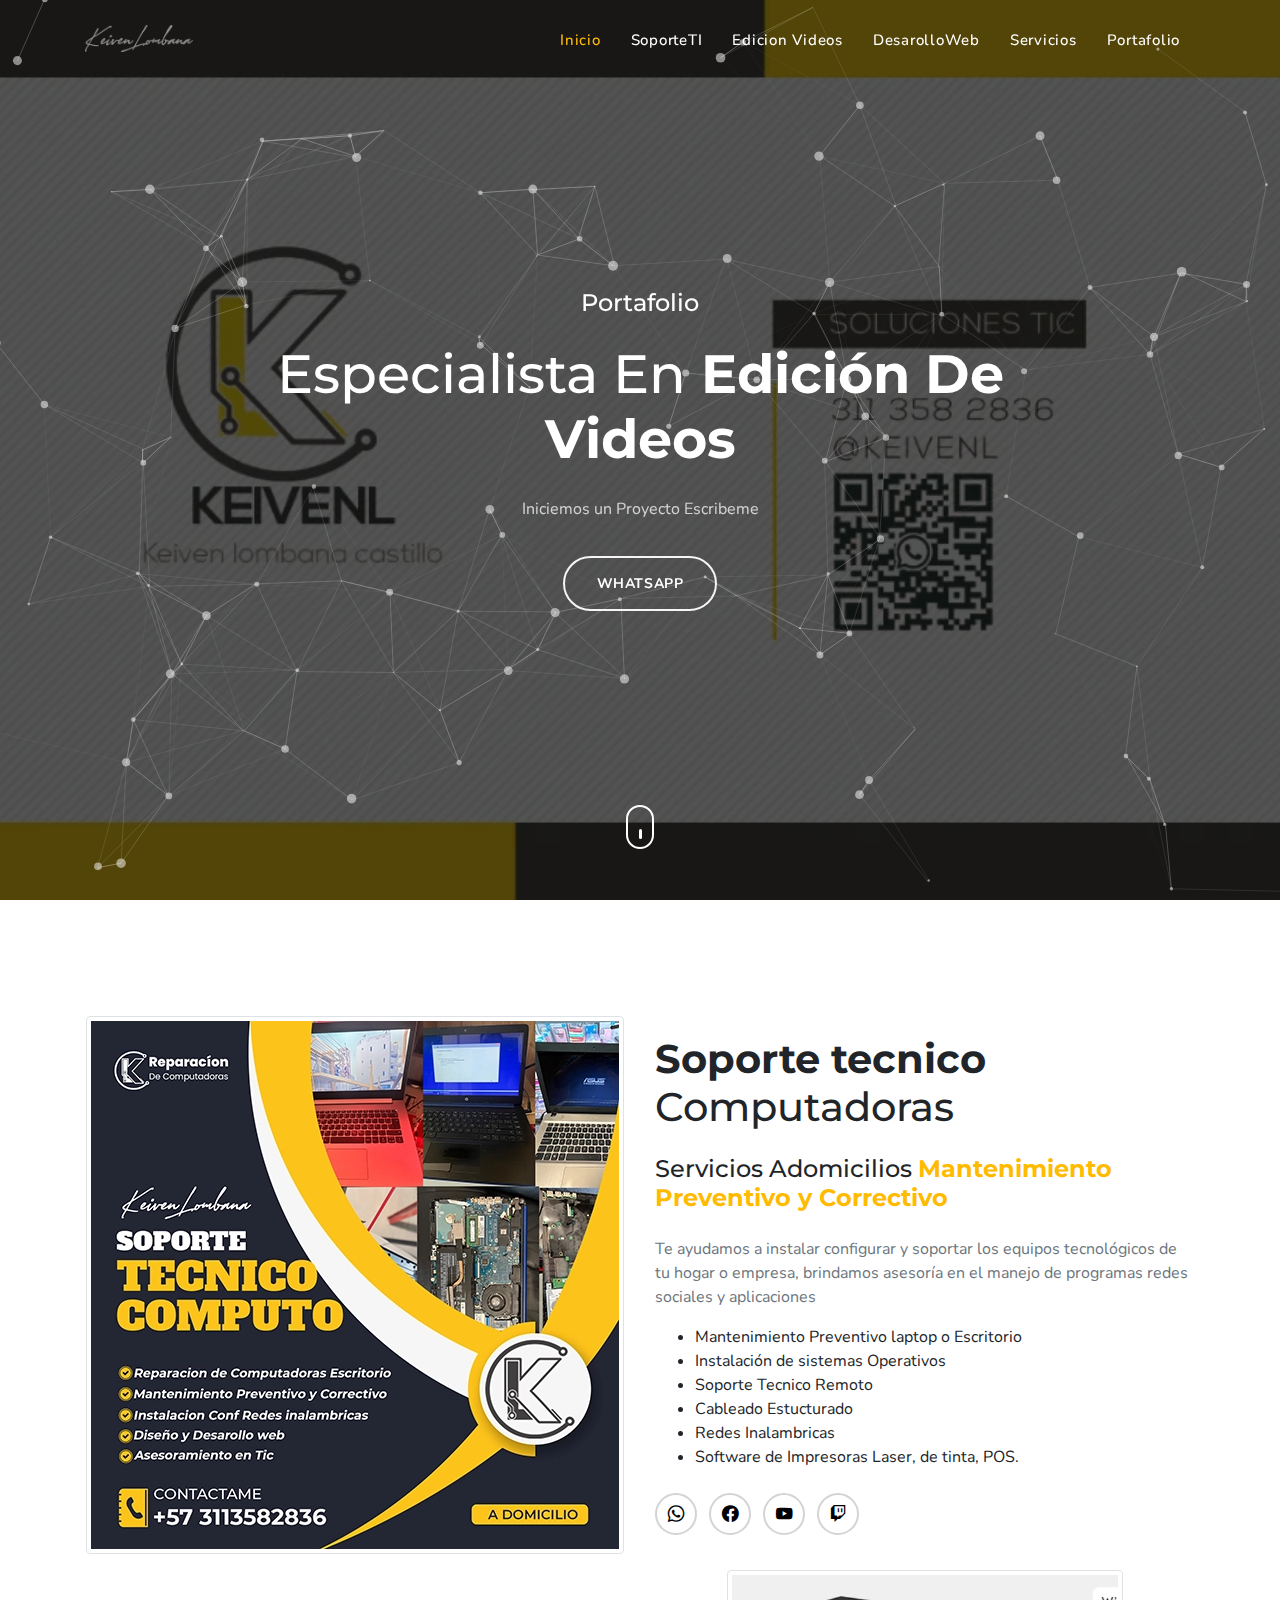
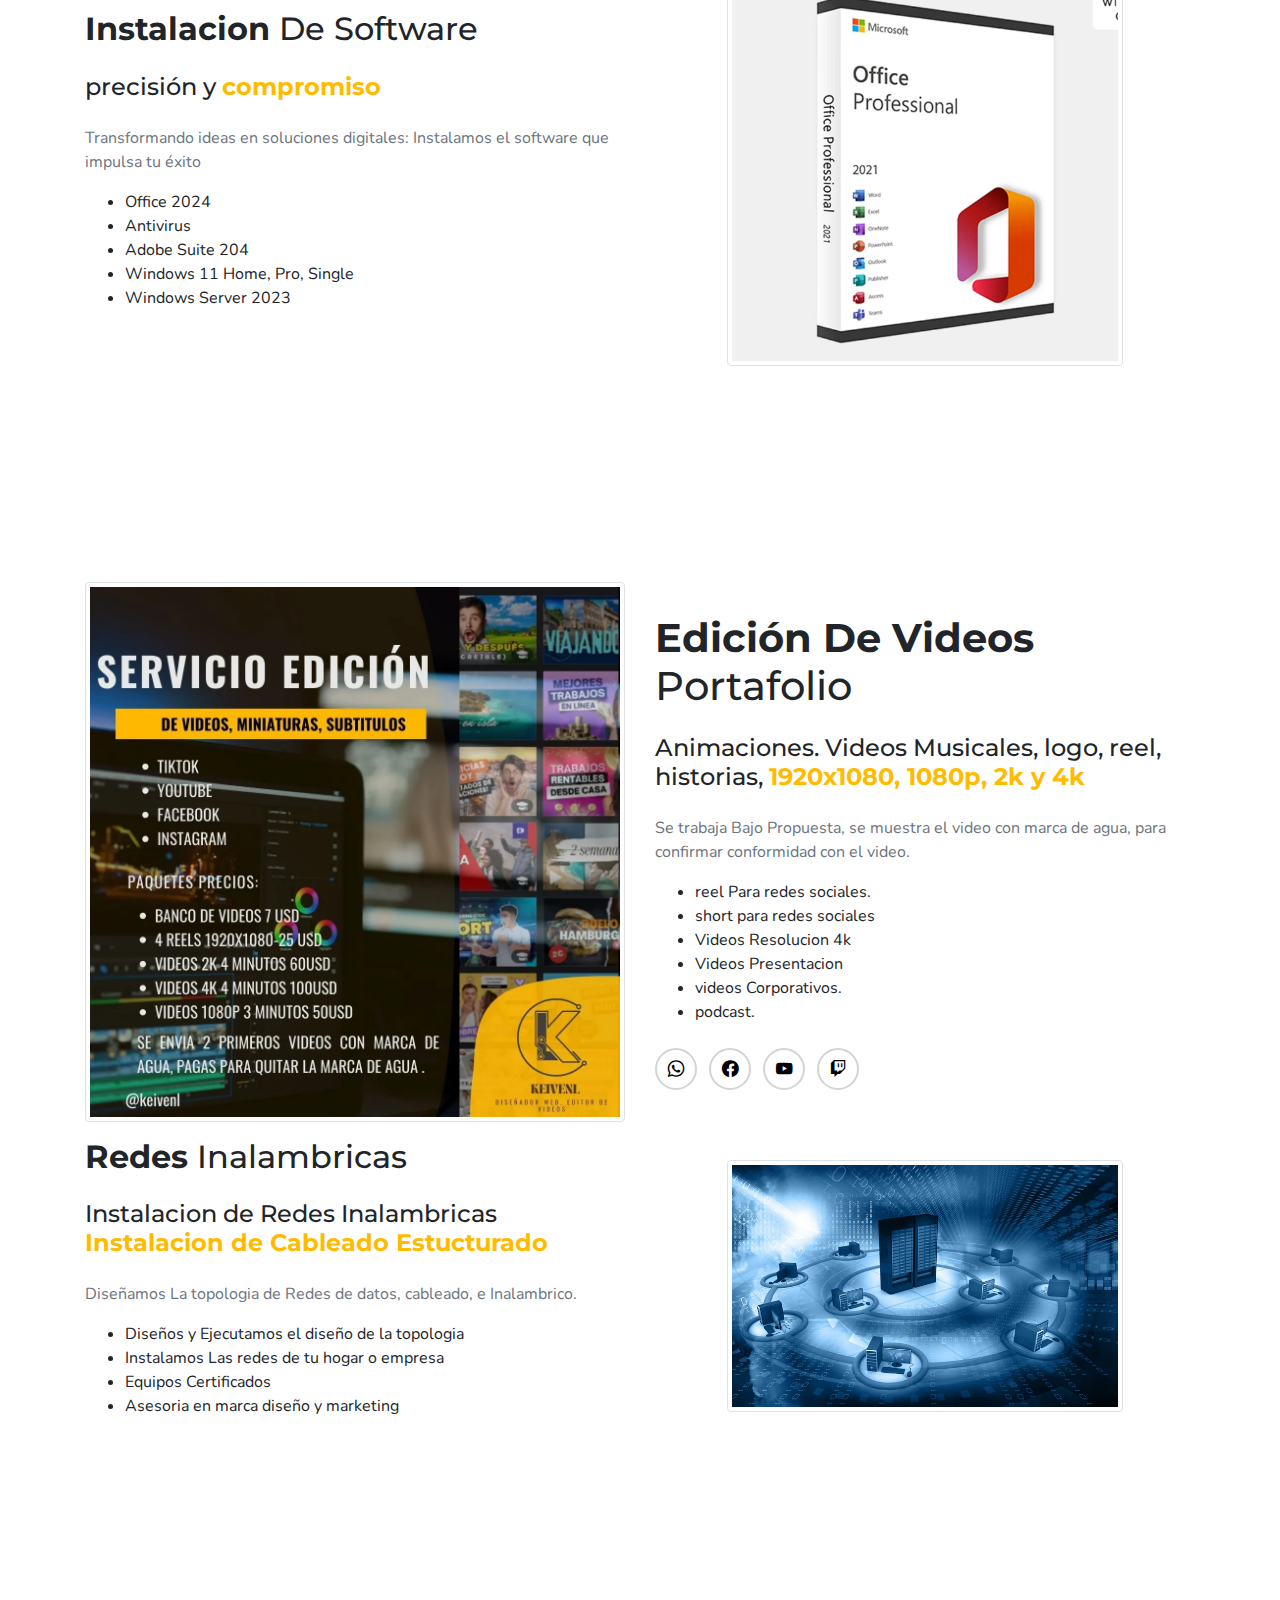
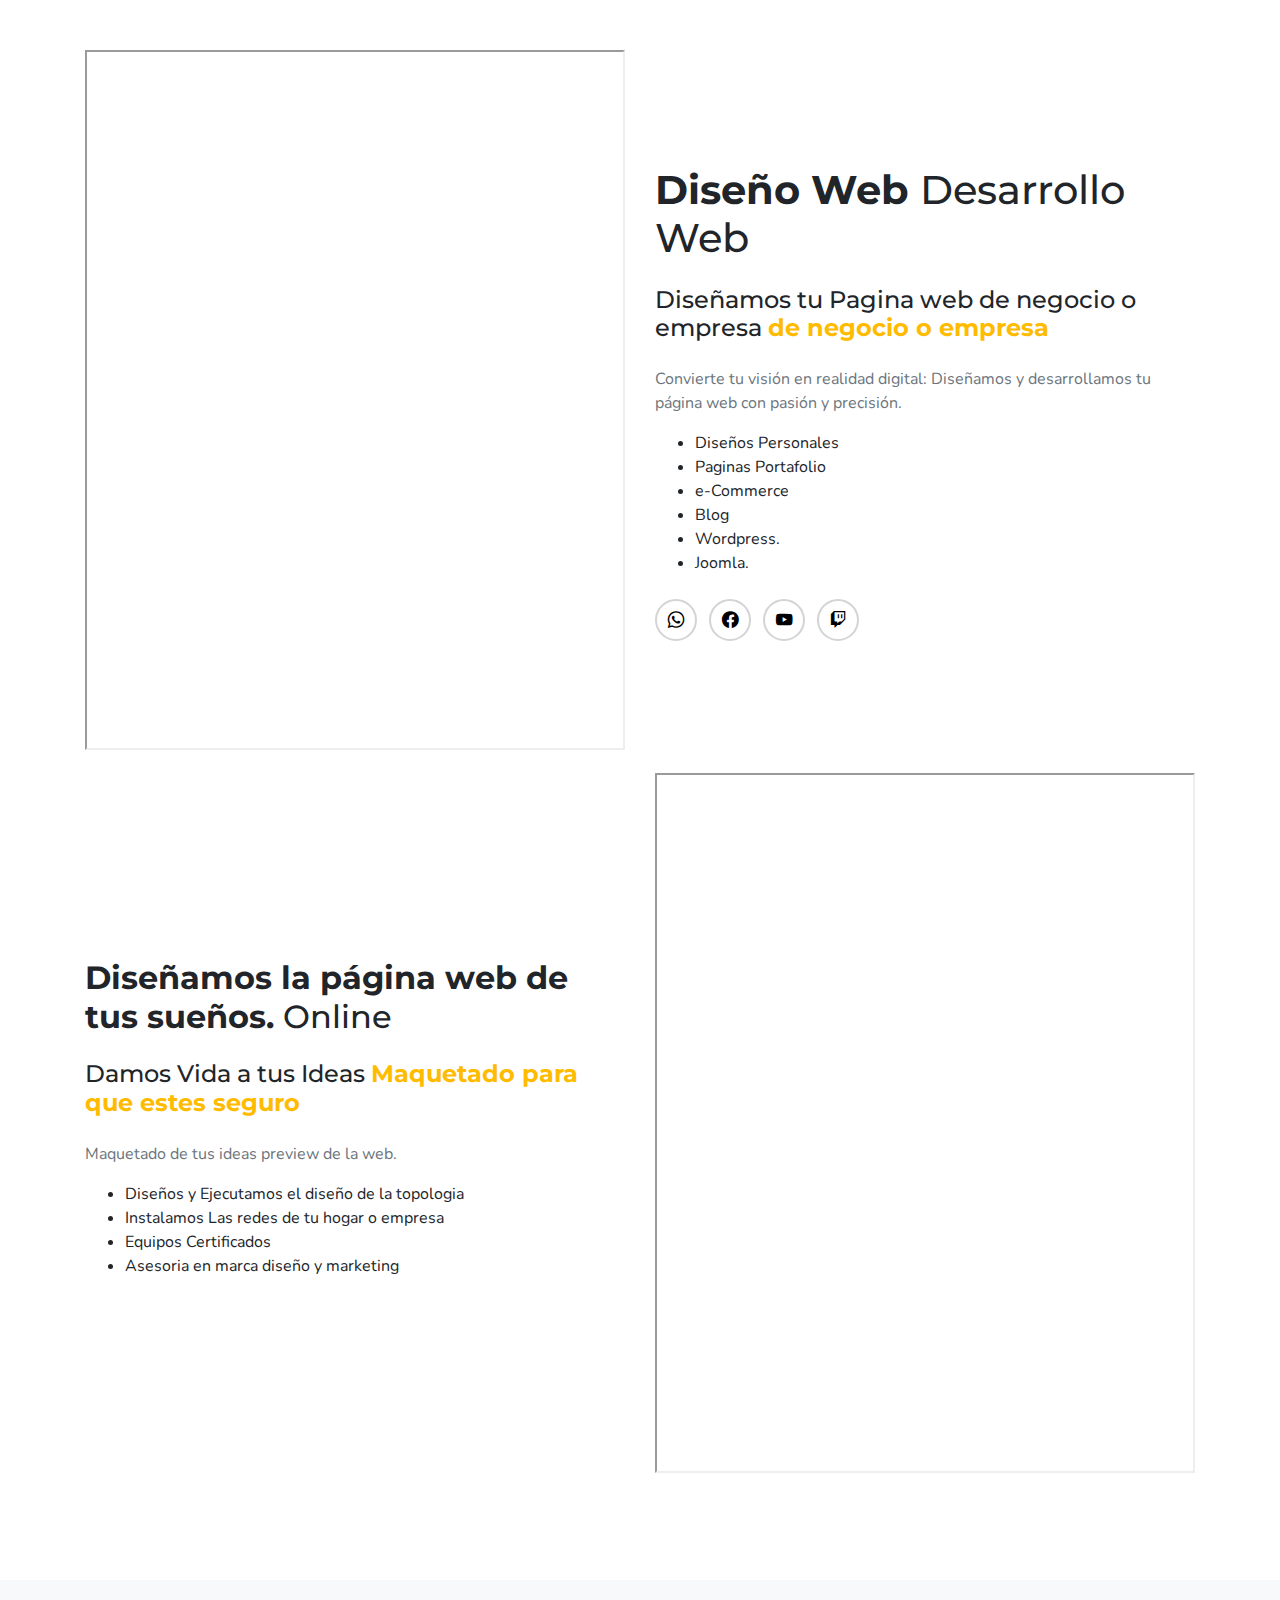
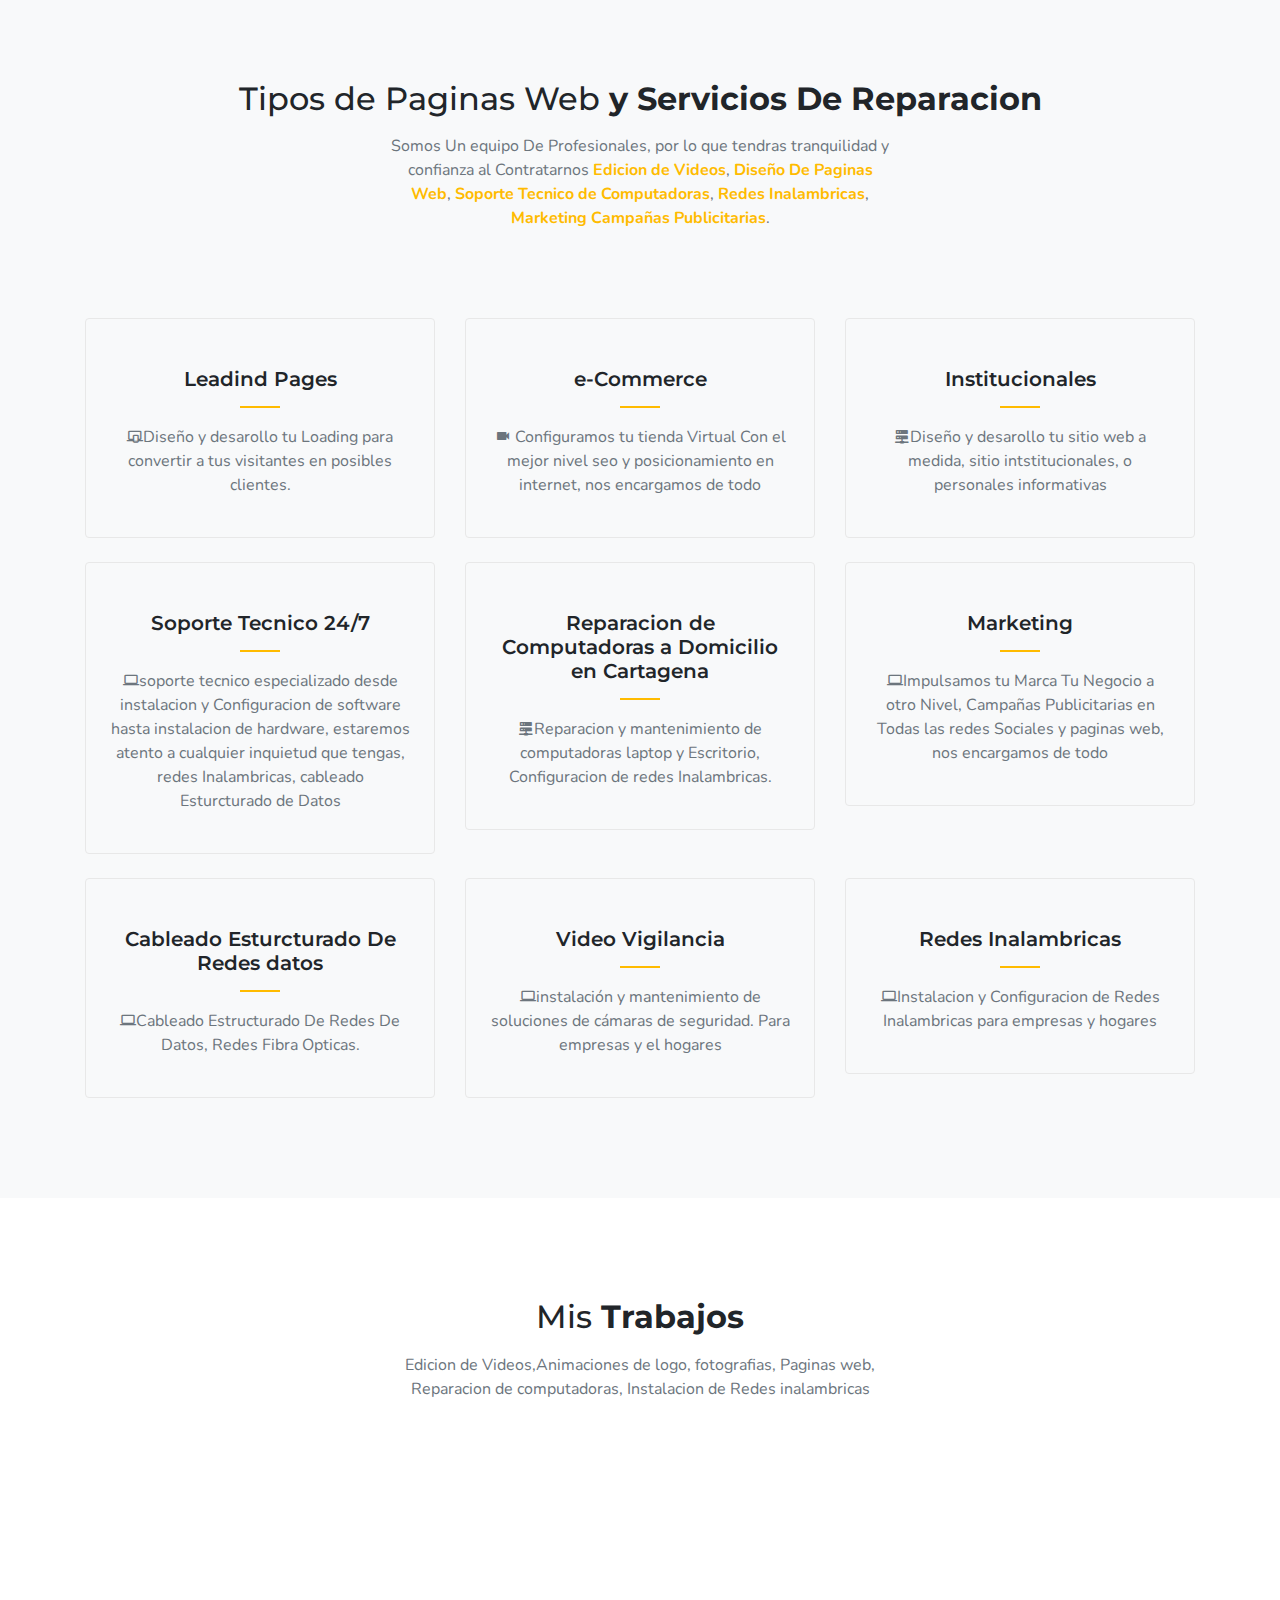
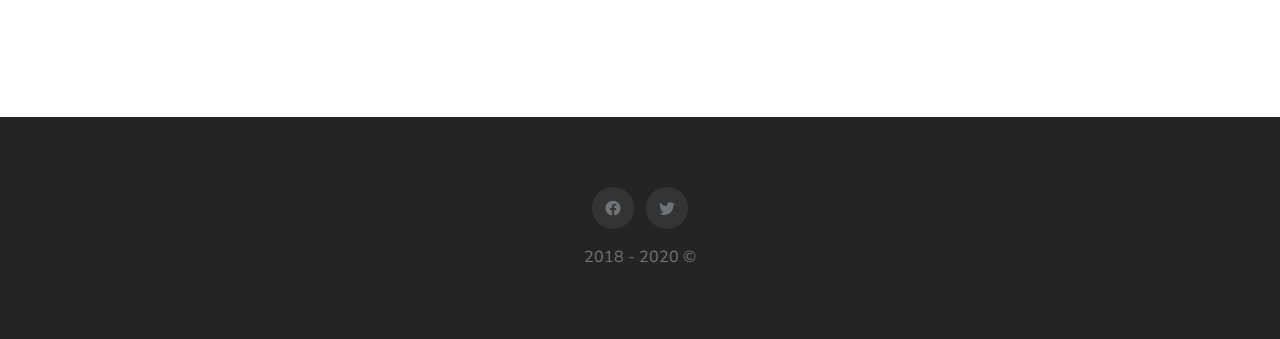
==== commit cf413b4c: "Add files via upload" ====
--- a/index.html
+++ b/index.html
@@ -298,7 +298,7 @@
                 <div class="mt-3">
                     
                     <div class="mt-3">
-                        <img src="images/dw.webp" alt="" class="img-fluid mx-auto d-block img-thumbnail">
+                        <iframe src="https://drive.google.com/file/d/1V9a917z_H6HyaCGneOY9x892ulhHcIqJ/preview" width="100%" height="700" allow="autoplay"></iframe>
                     </div>
                 </div>
             </div>
@@ -354,13 +354,16 @@
                 <div class="mt-3">
                     
                     <div class="mt-3">
-                        <img src="diseno-web.webp" width="396" height="452" alt="" class="img-fluid mx-auto d-block img-thumbnail">
-                    </div>
-                </div>
-            </div>
+                        <iframe src="https://drive.google.com/file/d/1VMbxx3wpNaC7PWgVUu-DDL9TTI4Ga_F3/preview" width="100%" height="700" allow="autoplay"></iframe>
+                    </div>
+                </div>
+                
+            </div>
+            
         </div>
         
     </div>
+    
 </section>
 
 
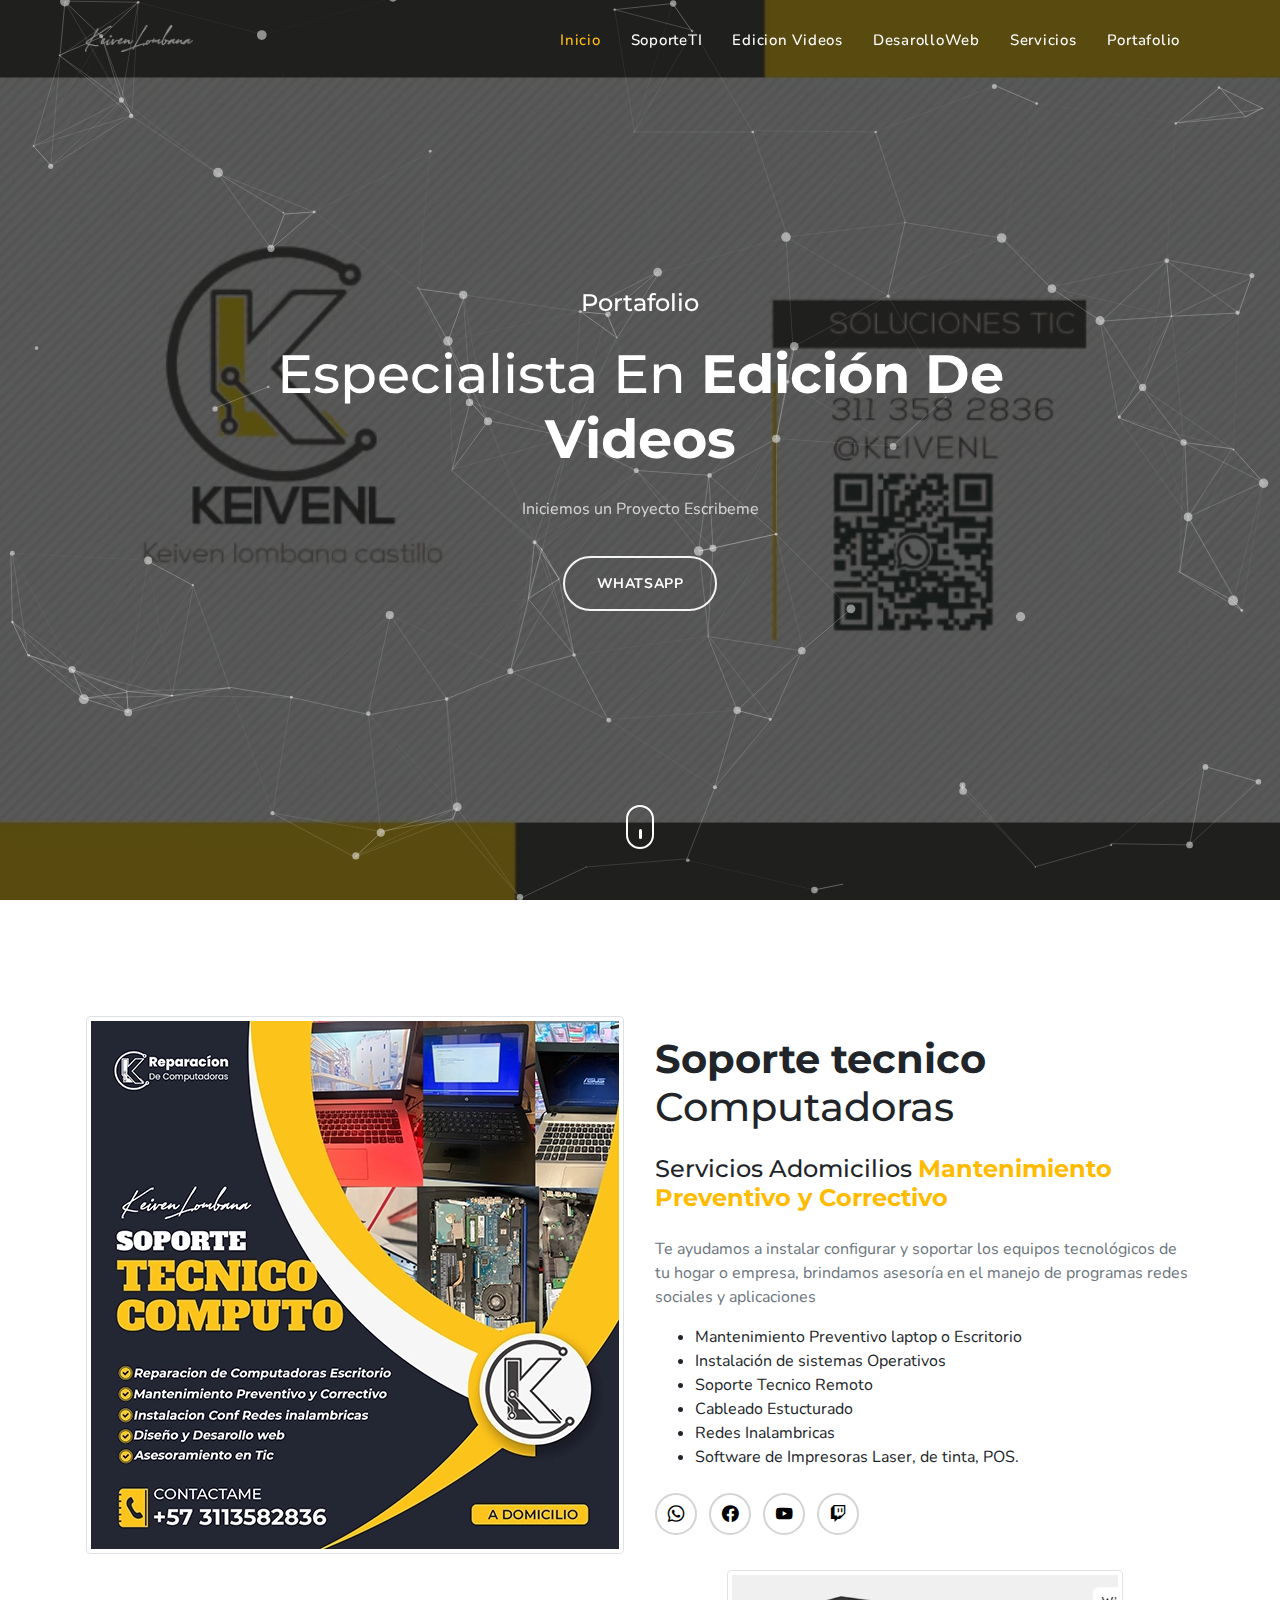
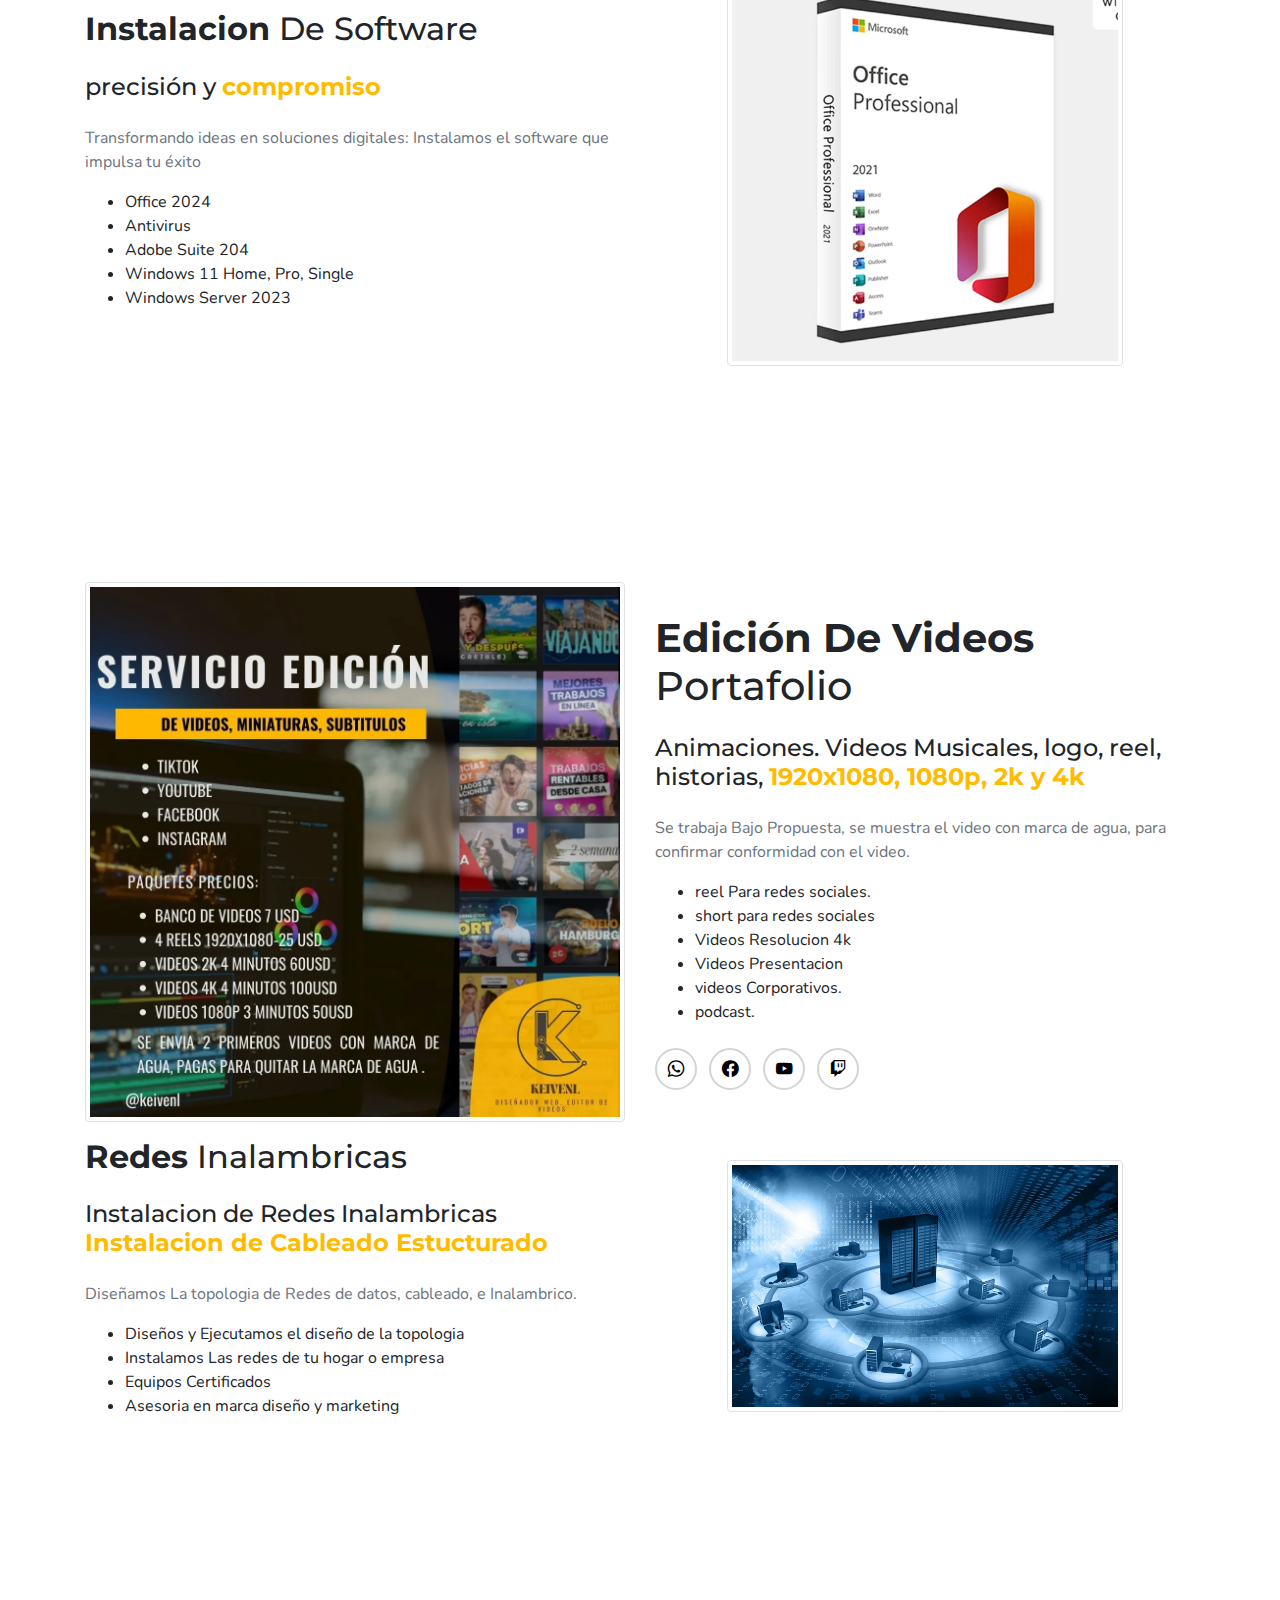
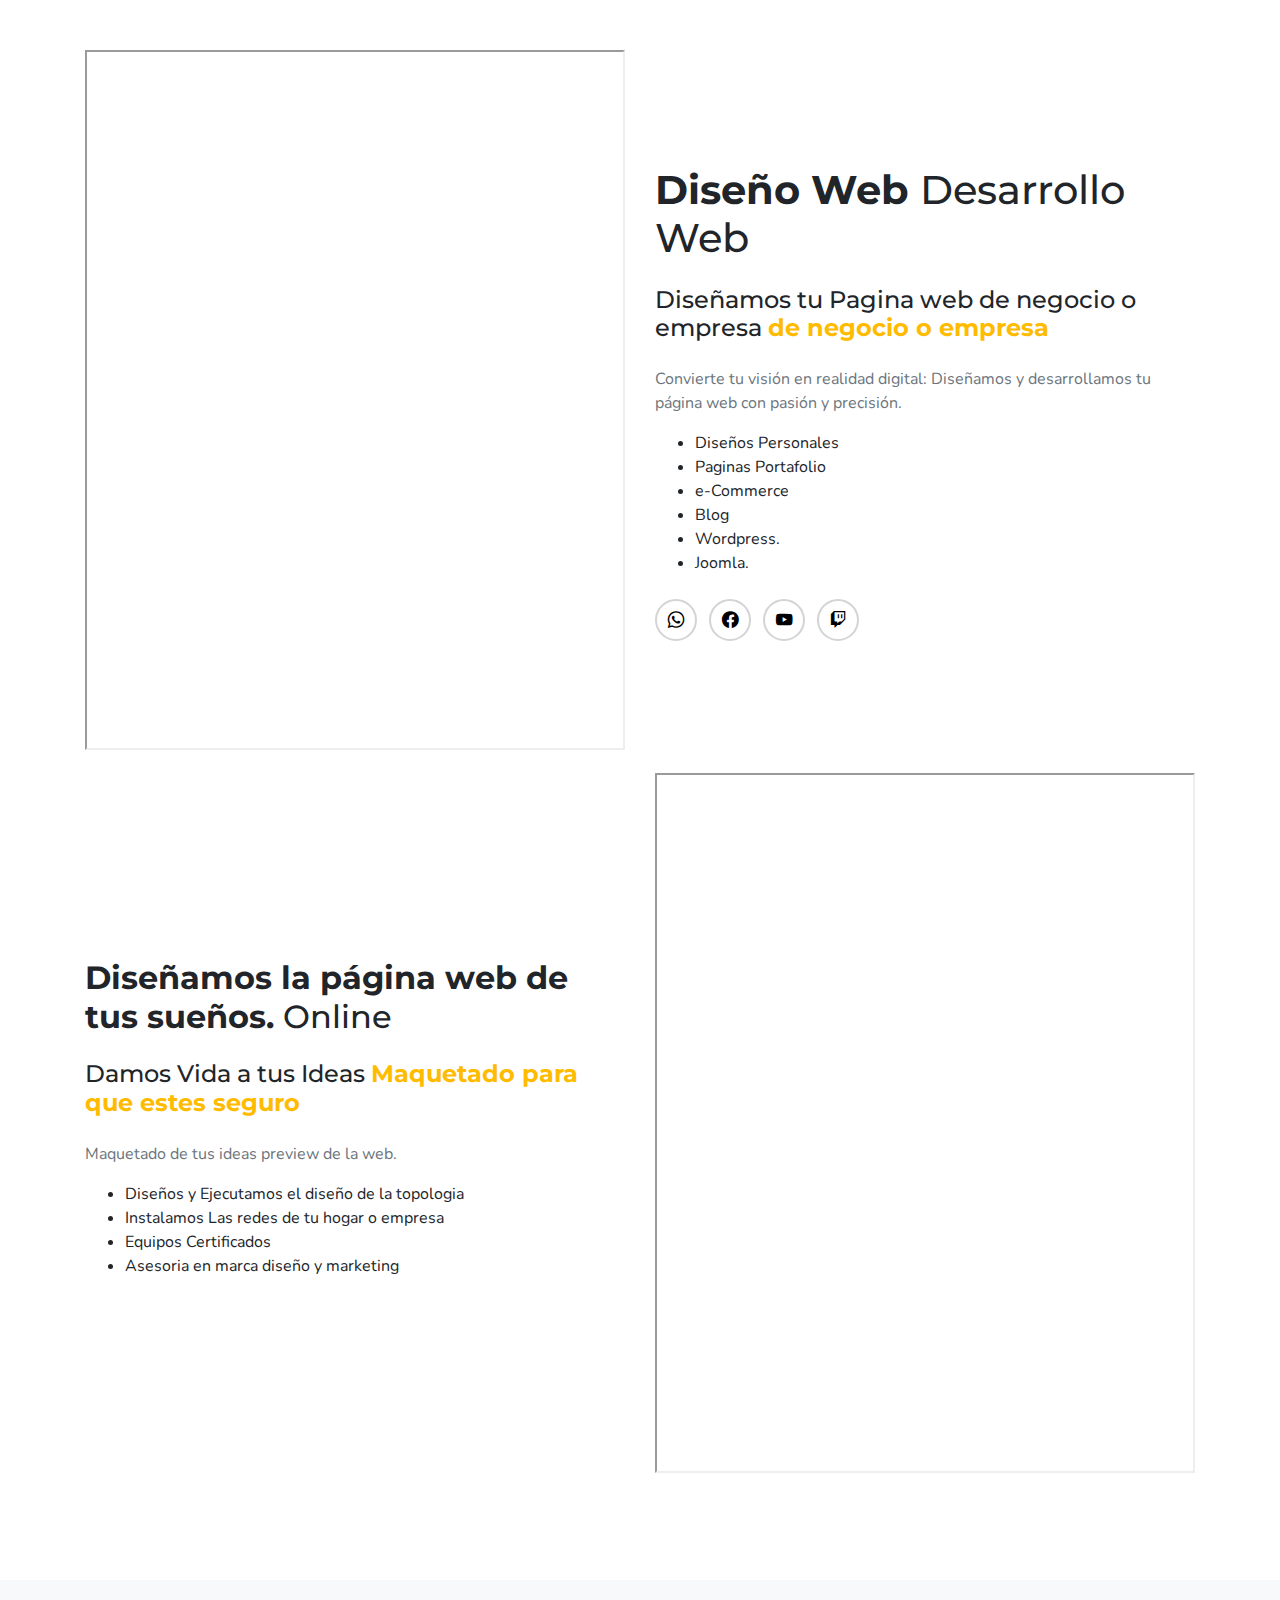
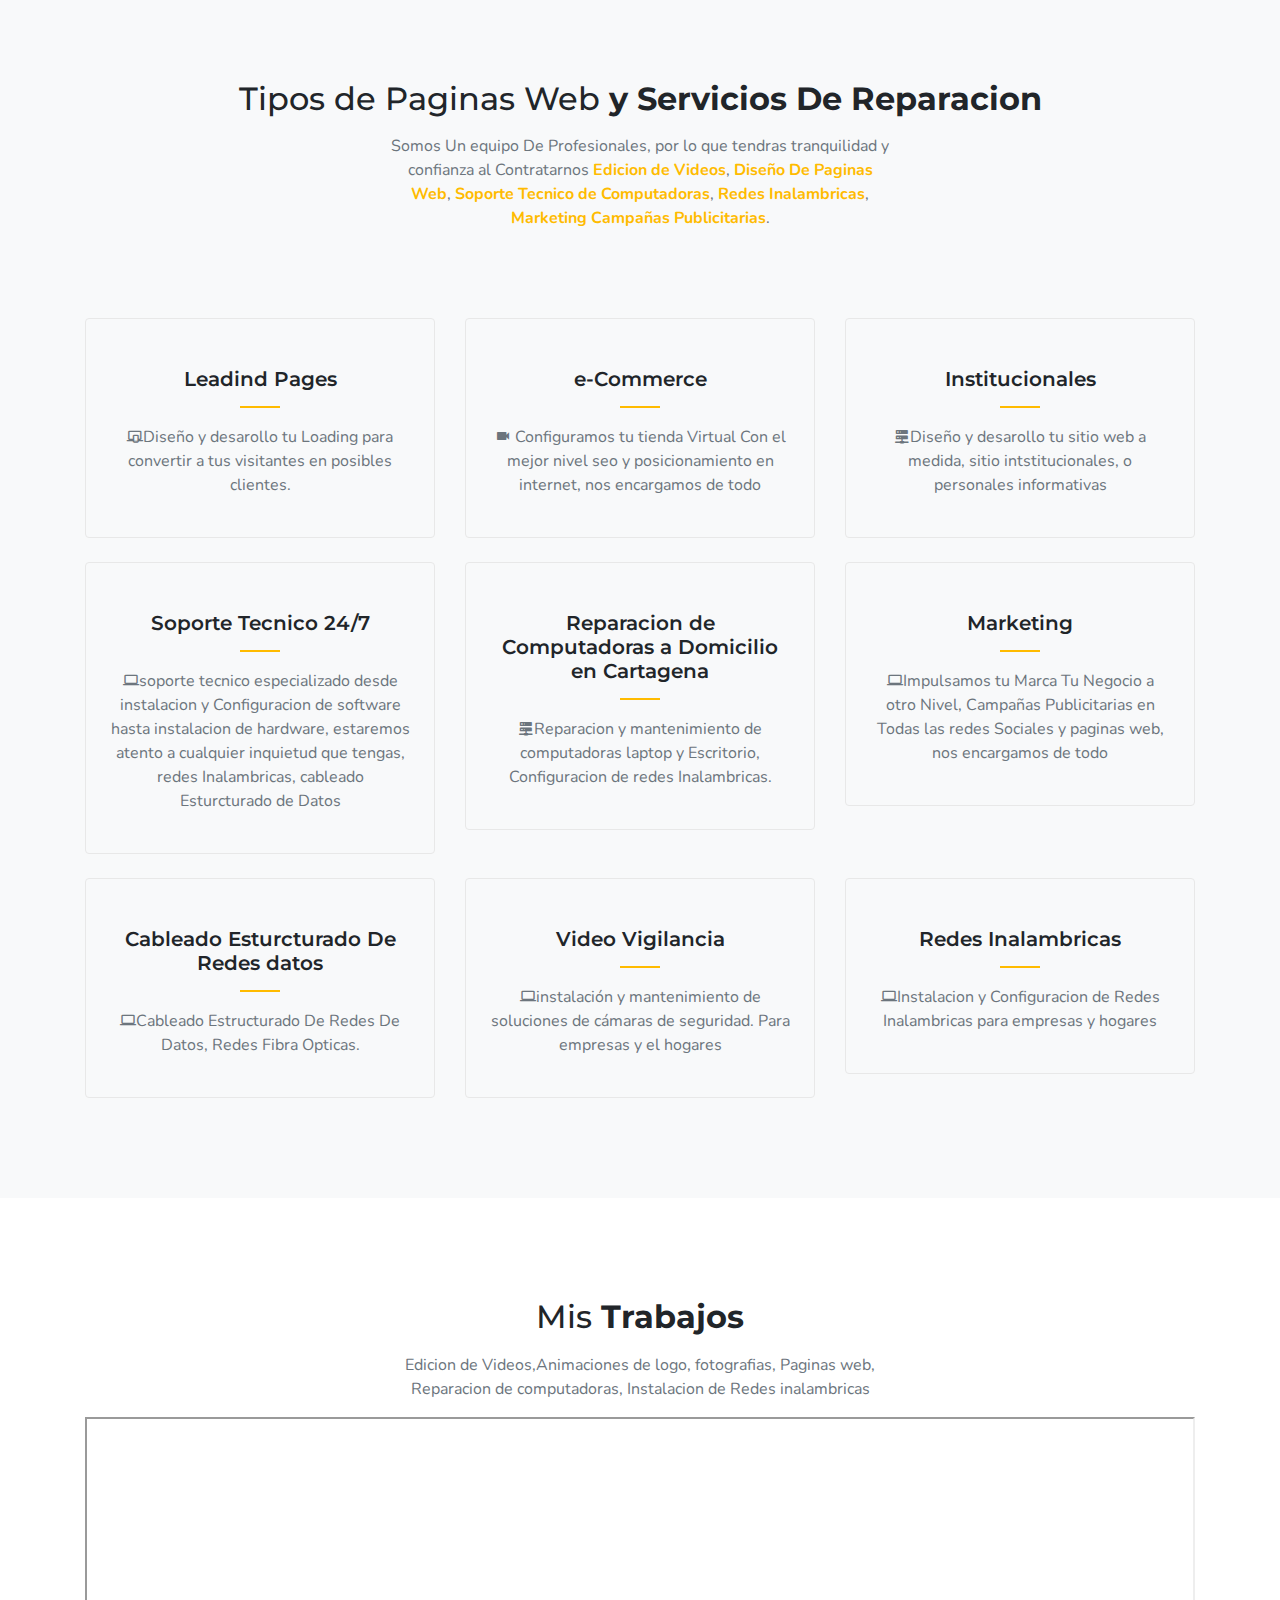
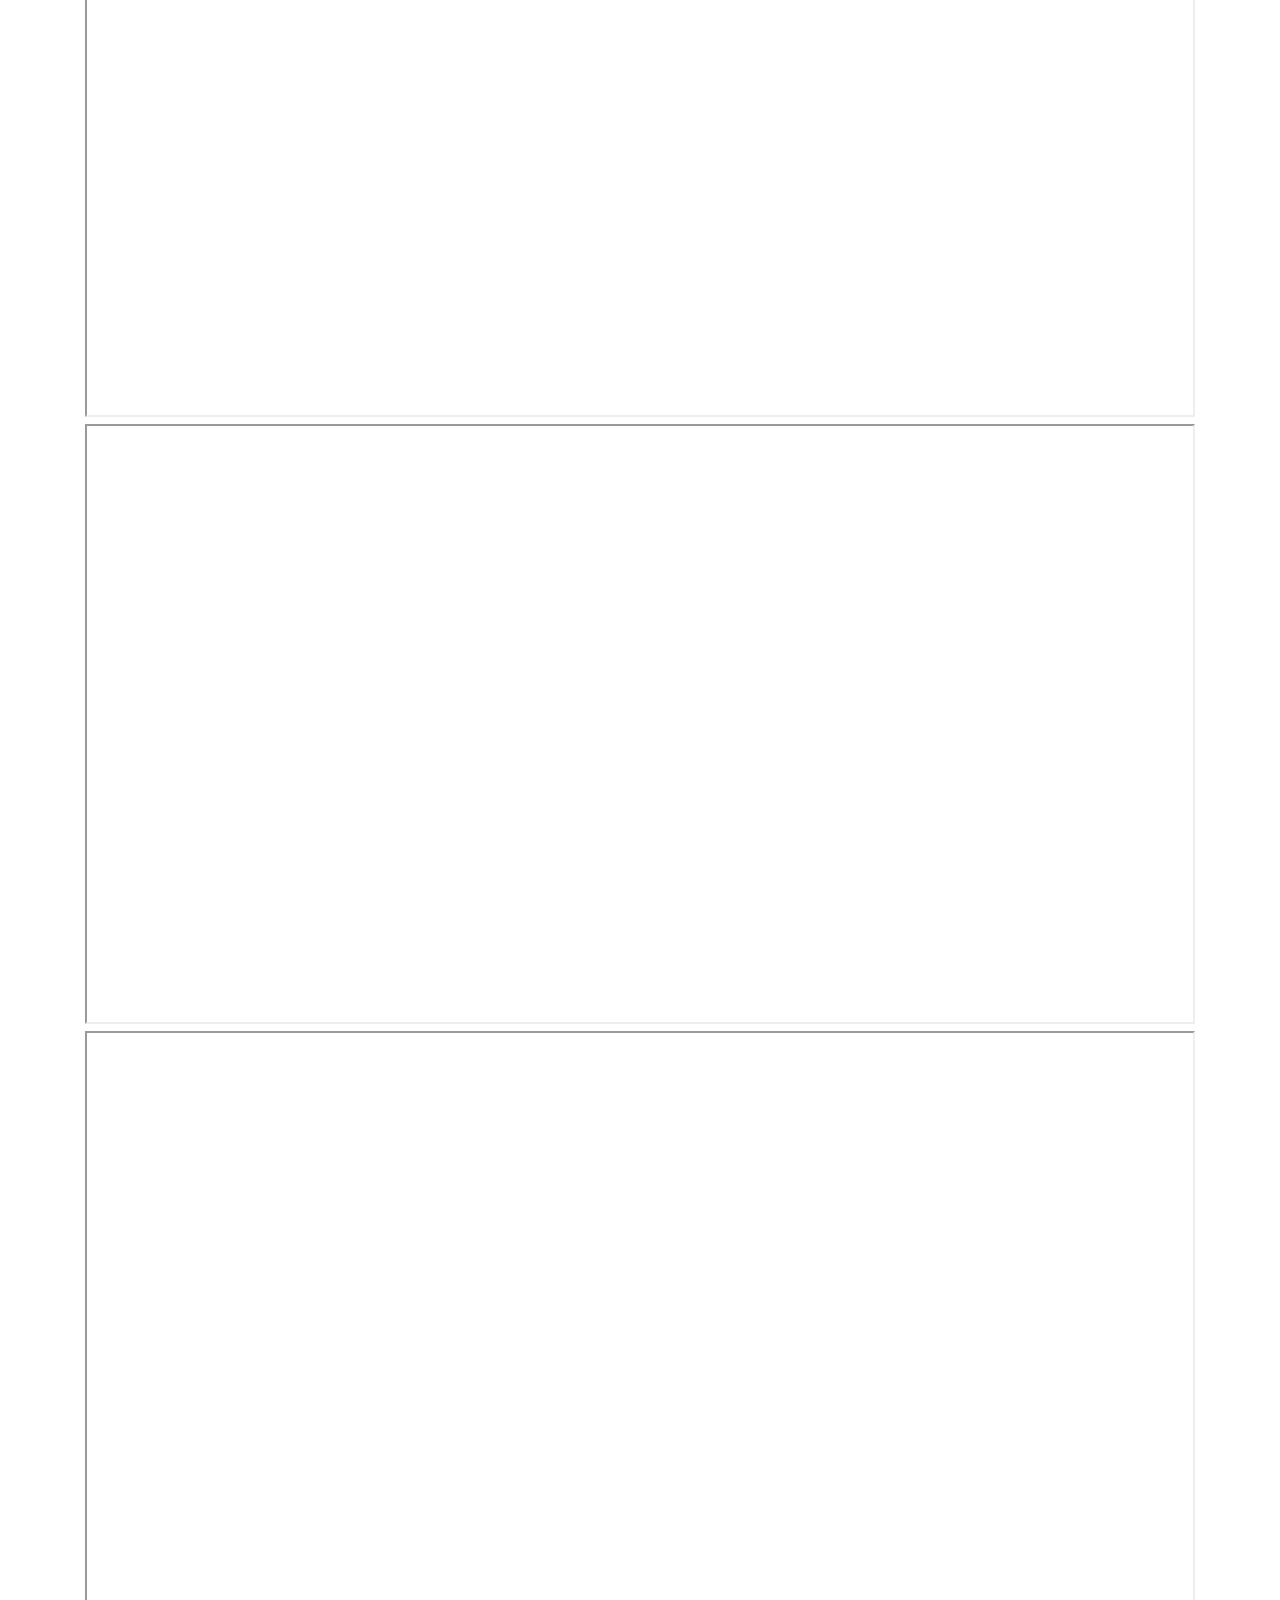
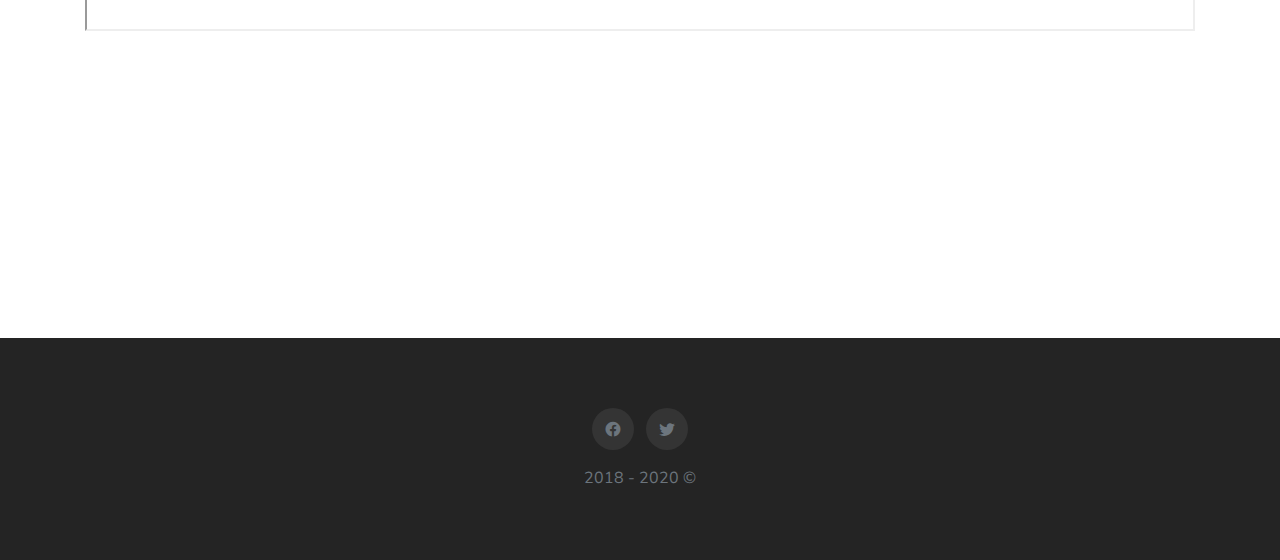
==== commit ebecd9a5: "Add files via upload" ====
--- a/index.html
+++ b/index.html
@@ -519,7 +519,9 @@
                         </div>
                     </div>
                 </div>
-                
+                <iframe src="https://drive.google.com/file/d/1V5vZYp4L9zSjg8QnNkwTaD-QIZPgV-Gl/preview" width="100%" height="600" allow="autoplay"></iframe>
+                <iframe src="https://drive.google.com/file/d/1VMbxx3wpNaC7PWgVUu-DDL9TTI4Ga_F3/preview" width="100%" height="600" allow="autoplay"></iframe>
+                <iframe src="https://drive.google.com/file/d/1V9a917z_H6HyaCGneOY9x892ulhHcIqJ/preview" width="100%" height="600" allow="autoplay"></iframe>
         </section>
         <!--END WORK -->
 
